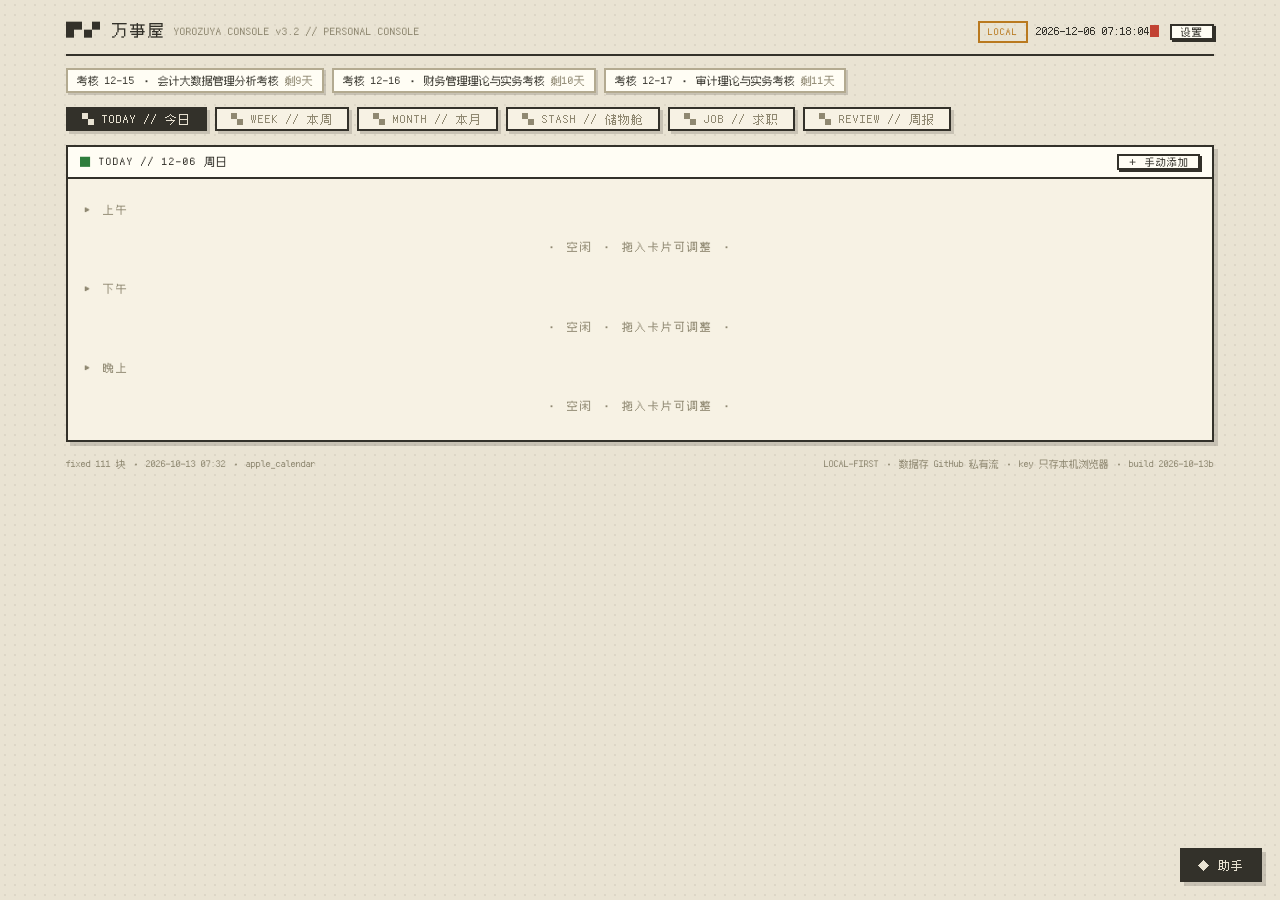
==== index.html @ 0bfce26a "fix: all llm calls stream uniformly (non-stream was being dropped), accumulate without handler" ====
<!DOCTYPE html>
<html lang="zh-CN">
<head>
<meta charset="UTF-8">
<meta name="viewport" content="width=device-width, initial-scale=1.0, viewport-fit=cover">
<title>万事屋 // YOROZUYA CONSOLE</title>
<link rel="stylesheet" href="assets/pixel/Fusion-Pixel-12px-Monospaced-Simplified-Chinese.css">
<link rel="stylesheet" href="assets/career.css?v=20261019">
<style>
:root{
  --bg:#e9e3d3;--panel:#f7f2e4;--panel2:#fffdf4;--ink:#33312a;
  --line:#ddd5c0;--line-dash:#b3aa90;
  --green:#2f7d3c;--green-dim:#7d9b80;--amber:#b9791f;--red:#c24334;
  --cyan:#2f7a8f;--text:#3c3a32;--dim:#8f8871;--shadow:rgba(51,49,42,.18);
  --life:#8f8871;
}
*{margin:0;padding:0;box-sizing:border-box}
html,body{overflow-x:clip}
body{
  background:var(--bg);
  background-image:radial-gradient(rgba(51,49,42,.07) 1px,transparent 1.4px);
  background-size:10px 10px;
  color:var(--text);
  font-family:"Fusion Pixel 12px Monospaced Simplified Chinese","SF Mono",Menlo,Consolas,monospace;
  font-size:13px;line-height:1.6;
}
::selection{background:var(--amber);color:#fff}
.wrap{max-width:1180px;margin:0 auto;padding:18px 16px 60px}

.hdr{display:flex;justify-content:space-between;align-items:baseline;border-bottom:2px solid var(--ink);padding-bottom:10px;margin-bottom:12px;flex-wrap:wrap;gap:8px}
.logo{color:var(--ink);font-size:16px;letter-spacing:2px}
.logo .sq{color:var(--red)}
.hdr .sub{color:var(--dim);font-size:11px;margin-left:8px}
.hdr-right{display:flex;gap:8px;align-items:center}
.clock{color:var(--ink);font-size:12px}
.sync-dot{font-size:10px;letter-spacing:1px;padding:1px 8px;border:2px solid var(--line-dash);color:var(--dim);cursor:default}
.sync-dot.dirty{border-color:var(--amber);color:var(--amber)}
.sync-dot.ok{border-color:var(--green);color:var(--green)}
.sync-dot.err{border-color:var(--red);color:var(--red)}
.cursor{display:inline-block;color:var(--red);animation:blink 1.1s steps(1) infinite}
@keyframes blink{50%{opacity:0}}

.tabs{display:flex;gap:8px;margin-bottom:14px;flex-wrap:wrap}
.tab{border:2px solid var(--ink);background:var(--panel);color:var(--dim);font-family:inherit;font-size:12px;letter-spacing:1px;padding:4px 14px;cursor:pointer;box-shadow:3px 3px 0 var(--shadow);transition:transform .05s,box-shadow .05s}
.tab:hover{color:var(--ink);transform:translate(1px,1px);box-shadow:2px 2px 0 var(--shadow)}
.tab.active{background:var(--ink);color:var(--bg)}

.btn{border:2px solid var(--ink);background:var(--panel2);color:var(--ink);font-family:inherit;font-size:10px;padding:1px 9px;cursor:pointer;letter-spacing:1px;box-shadow:2px 2px 0 var(--ink);transition:transform .05s,box-shadow .05s}
.btn:hover{background:#fff;transform:translate(1px,1px);box-shadow:1px 1px 0 var(--ink)}
.btn:active{transform:translate(2px,2px);box-shadow:0 0 0 var(--ink)}
.btn.primary{background:var(--ink);color:var(--bg)}
.btn.warn{color:var(--amber)}
.btn.danger{color:var(--red)}

.panel{border:2px solid var(--ink);background:var(--panel);box-shadow:4px 4px 0 var(--shadow);margin-bottom:14px}
.ph{display:flex;justify-content:space-between;align-items:center;gap:8px;padding:6px 12px;border-bottom:2px solid var(--ink);background:var(--panel2);color:var(--ink);font-size:11px;letter-spacing:1px}
.ph .lead{color:var(--green)}
.ph .r{color:var(--dim)}
.pb{padding:12px}

.ddl-strip{display:flex;gap:8px;flex-wrap:wrap;margin-bottom:14px}
.ddl-chip{border:2px solid var(--line-dash);background:var(--panel2);padding:2px 9px;font-size:11px;box-shadow:2px 2px 0 var(--shadow);color:var(--text)}
.ddl-chip b{color:var(--dim);font-weight:normal}
.ddl-chip.warn{border-color:var(--amber)}
.ddl-chip.warn b{color:var(--amber)}
.ddl-chip.late{border-color:var(--red)}
.ddl-chip.late b{color:var(--red)}
.pri{font-size:9px;padding:0 5px;border:2px solid;white-space:nowrap;flex-shrink:0}
.pri.p-high{color:var(--red);border-color:var(--red)}
.pri.p-normal{color:var(--amber);border-color:var(--amber)}
.pri.p-low{color:var(--dim);border-color:var(--dim)}

.seg-title{color:var(--dim);font-size:11px;letter-spacing:2px;margin:10px 2px 6px}
.ev{display:flex;gap:8px;align-items:flex-start;border:2px solid var(--line-dash);background:var(--panel2);padding:7px 10px;margin-bottom:7px;box-shadow:2px 2px 0 var(--shadow)}
.ev:last-child{margin-bottom:0}
.ev:hover{border-color:var(--ink)}
.ev.done .tt{text-decoration:line-through;color:var(--dim)}
.ev.done{opacity:.55}
.ev .tick{cursor:pointer;user-select:none;font-size:12px;line-height:1.5;width:18px;flex-shrink:0;text-align:center;color:var(--green-dim)}
.t-rail{width:58px;flex-shrink:0;text-align:center;border-right:1px dotted var(--line-dash);margin-right:6px;align-self:stretch;display:flex;flex-direction:column;justify-content:center}
.t-rail b{font-size:14px;color:var(--ink);font-weight:normal;display:block;line-height:1.3}
.t-rail span{font-size:10px;color:var(--dim);display:block;line-height:1.3}
.ev.st-now .t-rail b{color:var(--amber);text-shadow:0 0 8px rgba(255,180,84,.45)}
.ev .tick:hover{color:var(--green)}
.tt{flex:1;min-width:0}
.tt b{color:var(--ink);font-weight:normal}
.tt .meta{font-size:10px;color:var(--dim)}
.cat{font-size:9px;padding:0 6px;border:2px solid;white-space:nowrap;letter-spacing:1px;flex-shrink:0;margin-top:2px}
.cat.skill{color:var(--green);border-color:var(--green)}
.cat.course{color:var(--cyan);border-color:var(--cyan)}
.cat.work{color:var(--amber);border-color:var(--amber)}
.cat.life{color:var(--life);border-color:var(--life)}
.cd-inline{font-size:10px;white-space:nowrap;flex-shrink:0;margin-top:2px}
.cd-inline.warn{color:var(--amber)}
.cd-inline.late{color:var(--red);animation:blink 1.2s steps(1) infinite}
.cd-inline.ok{color:var(--green-dim)}
.empty{color:var(--dim);font-size:11px;text-align:center;padding:14px 0;letter-spacing:2px}

.week-grid{display:grid;grid-template-columns:repeat(7,1fr);gap:8px}
.wk-col{border:2px dashed var(--line-dash);padding:6px;min-height:150px;background:var(--panel)}
.wk-col.today{border:2px solid var(--amber);background:#f8eed8}
.wk-col.past{opacity:.55}
.wk-h{display:flex;justify-content:space-between;font-size:10px;color:var(--dim);margin-bottom:5px;letter-spacing:1px}
.wk-col.today .wk-h{color:var(--amber)}
.ev-row{display:flex;gap:8px;margin-bottom:8px;flex-wrap:wrap}
.ev-row .ev{flex:1 1 240px;min-width:0;margin-bottom:0}
.seg-cols{display:grid;grid-template-columns:1fr 1fr;gap:10px;align-items:start}
.seg-col{min-width:0}
.col-h{font-size:10px;color:var(--dim);letter-spacing:1px;margin-bottom:5px}
.st-now{border-color:var(--amber);box-shadow:0 0 0 2px rgba(255,180,84,.3)}
.nowchip{display:inline-block;color:var(--amber);font-size:9px;border:2px solid var(--amber);padding:0 5px;white-space:nowrap;animation:blink 1.4s steps(1) infinite}
.mo-nav{display:flex;gap:8px;align-items:center;flex-wrap:wrap}
.mo-nav .mo-title{color:var(--ink);letter-spacing:1px}
.mo-grid{display:grid;grid-template-columns:repeat(7,1fr);gap:5px}
.mo-head{font-size:10px;color:var(--dim);text-align:center;letter-spacing:1px;padding-bottom:2px}
.mo-cell{border:2px solid var(--line-dash);background:var(--panel2);min-height:56px;padding:3px 4px;cursor:pointer}
.mo-cell.blank{border-color:transparent;background:transparent;cursor:default}
.mo-cell:hover{border-color:var(--ink)}
.mo-cell.today{border-color:var(--amber)}
.mo-cell.sel{background:#f8eed8;border-color:var(--amber);box-shadow:2px 2px 0 var(--shadow)}
.mo-cell.hasddl{border-color:var(--red)}
.mo-d{font-size:11px;color:var(--ink)}
.mo-cell.today .mo-d{color:var(--amber)}
.mo-marks{display:flex;gap:2px;flex-wrap:wrap;margin-top:2px}
.mk{font-size:8px;border:1px solid;padding:0 3px;line-height:1.4}
.mk-f{color:var(--cyan);border-color:var(--cyan)}
.mk-e{color:var(--ink);border-color:var(--ink)}
.mk-d{color:var(--red);border-color:var(--red)}

.et{cursor:text;border-bottom:1px dashed transparent}
.et:hover{border-bottom-color:var(--line-dash)}

.wk-seg{font-size:9px;color:var(--amber);letter-spacing:1px;margin:4px 0 2px;border-bottom:1px dotted var(--line)}
.wk-ev{border:2px solid var(--ink);background:var(--panel2);padding:2px 5px;font-size:10px;margin-bottom:4px;box-shadow:1px 1px 0 var(--shadow);overflow:hidden}
.wk-ev .t{color:var(--cyan)}
.wk-ev.fixed{border-style:dashed;border-color:var(--line-dash);color:var(--dim);background:transparent;box-shadow:none}
.wk-ev.fixed .t{color:var(--dim)}
.wk-ev.done{opacity:.5}

.rev-card{border:2px solid var(--ink);background:var(--panel2);padding:12px;box-shadow:3px 3px 0 var(--shadow);white-space:pre-wrap;font-size:12px}
.rev-old{border:2px dashed var(--line-dash);padding:9px 10px;margin-top:8px;font-size:11px;color:var(--dim);white-space:pre-wrap}
.rev-week{color:var(--amber);font-size:10px;letter-spacing:1px;margin-top:6px}

.form-row{display:flex;gap:8px;flex-wrap:wrap;align-items:center;margin-bottom:12px;padding:10px;border:2px dashed var(--line-dash);background:var(--panel2)}
.form-row input,.form-row select{background:#fff;border:2px solid var(--ink);color:var(--text);font-family:inherit;font-size:12px;padding:4px 8px;outline:none}
.form-row input:focus,.form-row select:focus{border-color:var(--amber)}
.form-row input[type=text].grow{flex:1;min-width:140px}
.form-row input[type=time],.form-row input[type=date],.form-row input[type=datetime-local]{color-scheme:light}
.idea-row{display:flex;gap:8px;align-items:flex-start;padding:6px 2px;border-bottom:2px dotted var(--line);font-size:12px}
.idea-row:last-child{border-bottom:0}
.idea-row.done-item .tt{text-decoration:line-through;color:var(--dim)}
.idea-row .tt{flex:1;word-break:break-word}
.idea-row .when{font-size:10px;color:var(--dim);white-space:nowrap}
.idea-row .op{cursor:pointer;border:0;background:none;font-family:inherit;font-size:10px;color:var(--dim);padding:0 2px}
.idea-row .op:hover{color:var(--green)}
.idea-row .op.del:hover{color:var(--red)}

.chat-fab{position:fixed;right:18px;bottom:18px;z-index:60;border:2px solid var(--ink);background:var(--ink);color:var(--bg);font-family:inherit;font-size:12px;letter-spacing:1px;padding:9px 16px;cursor:pointer;box-shadow:4px 4px 0 var(--shadow)}
.chat-fab:hover{transform:translate(1px,1px);box-shadow:2px 2px 0 var(--shadow)}
.chat{position:fixed;top:0;right:0;width:380px;max-width:100vw;height:100vh;height:100dvh;background:var(--bg);border-left:2px solid var(--ink);z-index:70;display:flex;flex-direction:column;transform:translateX(110%);visibility:hidden;transition:transform .18s steps(4),visibility .18s;box-shadow:-6px 0 0 rgba(51,49,42,.12)}
.chat.open{transform:translateX(0);visibility:visible}
.chat-h{display:flex;justify-content:space-between;align-items:center;padding:9px 12px;border-bottom:2px solid var(--ink);background:var(--panel2)}
.chat-h b{color:var(--ink);font-weight:normal;letter-spacing:1px;font-size:12px}
.chat-log{flex:1;overflow-y:auto;padding:12px;display:flex;flex-direction:column;gap:9px}
.msg{border:2px solid var(--line-dash);background:var(--panel2);padding:8px 10px;font-size:12px;white-space:pre-wrap;word-break:break-word;max-width:92%}
.msg.user{align-self:flex-end;background:var(--ink);color:var(--bg);border-color:var(--ink)}
.msg.assistant{align-self:flex-start}
.msg.sys{align-self:center;border-style:dashed;color:var(--dim);font-size:10px;background:transparent;box-shadow:none}
.msg .acts{margin-top:6px;display:flex;flex-direction:column;gap:4px}
.act-chip{border:2px solid var(--green);color:var(--green);font-size:10px;padding:2px 6px;background:rgba(47,125,60,.06)}
.act-chip.warn{border-color:var(--amber);color:var(--amber)}
.chat-input{display:flex;flex-direction:column;gap:6px;padding:10px;padding-bottom:calc(10px + env(safe-area-inset-bottom));border-top:2px solid var(--ink);background:var(--panel2)}
.img-preview{display:none}
.img-preview:not(:empty){display:flex;gap:8px;align-items:center}
.img-preview img{max-height:72px;border:2px solid var(--ink);box-shadow:2px 2px 0 var(--shadow)}
.chat-input textarea{flex:1;border:2px solid var(--ink);background:#fff;color:var(--text);font-family:inherit;font-size:12px;padding:6px 8px;outline:none;resize:none;height:52px}
.chat-input textarea:focus{border-color:var(--amber)}
.chat-send{align-self:flex-end;flex-shrink:0;min-width:64px;padding:8px 14px;font-size:12px}
.typing{color:var(--dim);font-size:10px;letter-spacing:2px;padding:2px 4px}

.modal-bg{position:fixed;inset:0;background:rgba(51,49,42,.45);z-index:80;display:none;align-items:center;justify-content:center;padding:16px}
.modal-bg.open{display:flex}
.modal{background:var(--panel);border:2px solid var(--ink);box-shadow:6px 6px 0 var(--shadow);width:420px;max-width:100%;max-height:90vh;overflow-y:auto}
.modal .ph .r{cursor:pointer}
.modal .pb{display:flex;flex-direction:column;gap:10px}
.f-label{font-size:10px;color:var(--dim);letter-spacing:1px;margin-bottom:2px}
.f-label b{color:var(--ink);font-weight:normal}
.modal input[type=text],.modal input[type=password]{
  width:100%;background:#fff;border:2px solid var(--ink);color:var(--text);
  font-family:inherit;font-size:12px;padding:5px 8px;outline:none;
}
.modal input:focus{border-color:var(--amber)}
.check-row{display:flex;gap:8px;align-items:center;font-size:12px}
.check-row input{accent-color:#2f7d3c;width:14px;height:14px}
.hint{font-size:10px;color:var(--dim)}
.hint a{color:var(--cyan)}

.footer{margin-top:8px;color:var(--dim);font-size:10px;display:flex;justify-content:space-between;flex-wrap:wrap;gap:6px}

[data-drag]{cursor:grab}
[data-drop].drag-over{border-color:var(--amber) !important;background:#fdf3e0 !important;box-shadow:0 0 0 2px var(--amber) inset}
.wk-ev.ddl-mark{border-color:var(--red);color:var(--red);background:rgba(194,67,52,.06)}
.wk-ev.ddl-mark .meta{color:var(--red);font-size:9px}

@media (max-width:900px){
  .week-grid{grid-template-columns:1fr}
  .wk-col{min-height:auto}
  .chat{width:100vw;border-left:0}
}
</style>
</head>
<body>
<div class="wrap">

  <div class="hdr">
    <div><span class="logo">▛▞ 万事屋</span><span class="sub">YOROZUYA CONSOLE <span id="appVer">v3.2</span> // PERSONAL CONSOLE</span></div>
    <div class="hdr-right">
      <span class="sync-dot" id="syncDot">LOCAL</span>
      <span class="clock"><span id="clock">--:--:--</span><span class="cursor">▊</span></span>
      <button class="btn" id="btnSettings">设置</button>
    </div>
  </div>

  <div class="ddl-strip" id="ddlStrip"></div>

  <div class="tabs">
    <button class="tab active" data-view="today">▚ TODAY // 今日</button>
    <button class="tab" data-view="week">▚ WEEK // 本周</button>
    <button class="tab" data-view="month">▚ MONTH // 本月</button>
    <button class="tab" data-view="ideas">▚ STASH // 储物舱</button>
    <button class="tab" data-view="career">▚ JOB // 求职</button>
    <button class="tab" data-view="review">▚ REVIEW // 周报</button>
  </div>

  <div id="view-today"></div>
  <div id="view-week" style="display:none"></div>
  <div id="view-month" style="display:none"></div>
  <div id="view-ideas" style="display:none"></div>
  <div id="view-career" style="display:none" aria-label="职业发展与秋招工作台"><div class="panel"><div class="pb">正在载入职业路线…</div></div></div>
  <div id="view-review" style="display:none"></div>

  <div class="footer">
    <span id="dataMeta"></span>
    <span>LOCAL-FIRST · 数据存 GitHub 私有流 · key 只存本机浏览器 · <b id="buildTag" style="font-weight:normal">build 2026-10-13b</b></span>
  </div>

</div>

<button class="chat-fab" id="btnChat">◆ 助手</button>

<div class="chat" id="chatPanel">
  <div class="chat-h">
    <b>◆ AGENT // 排期助手</b>
    <span><button class="btn" id="btnClearChat">清空</button> <button class="btn danger" id="btnCloseChat">✕</button></span>
  </div>
  <div class="chat-log" id="chatLog"></div>
  <div class="typing" id="typing" style="display:none">▓▓▓ 思考中…</div>
  <div class="chat-input">
    <div id="imgPreview" class="img-preview"></div>
    <div style="display:flex;gap:6px;align-items:flex-end;width:100%">
      <button class="btn" id="btnAttach" title="发图片（拍照/截图识别）">📷</button>
      <input type="file" id="imgFile" accept="image/*" style="display:none">
      <textarea id="chatText" placeholder="例如：周四晚上两小时准备小组展示；下周三下午看医生"></textarea>
      <button class="btn primary chat-send" id="btnSend">发送</button>
    </div>
  </div>
</div>

<div class="modal-bg" id="settingsModal">
  <div class="modal">
    <div class="ph"><span><span class="lead">■</span> SETTINGS // 设置</span><span class="r" id="btnCloseSettings">✕ 关闭</span></div>
    <div class="pb">
      <div>
        <div class="f-label"><b>LLM · 智谱 GLM</b>（OpenAI 兼容）</div>
        <input type="text" id="cfgLlmBase" placeholder="https://open.bigmodel.cn/api/paas/v4">
        <div style="height:6px"></div>
        <input type="password" id="cfgLlmKey" placeholder="API Key（只存本机浏览器）">
        <div style="height:6px"></div>
        <input type="text" id="cfgLlmModel" placeholder="glm-5.3-flash（推荐）/ glm-4-flash（免费但较弱）">
        <div style="height:6px"></div>
        <input type="text" id="cfgLlmVision" placeholder="视觉模型（图片OCR用），如 glm-4v-flash">
        <div class="hint" style="margin-top:4px">模型越新越聪明：日期推算、分类准确度差别很大。推荐 glm-5.3-flash 或 glm-4.6 系列；glm-4-flash 是入门免费款，容易排错日期。视觉模型负责看图识文字。</div>
      </div>
      <div>
        <div class="f-label"><b>GitHub 写回</b>（手机/电脑同步）</div>
        <input type="text" id="cfgGhRepo" placeholder="AnniieeMo/master-board">
        <div style="height:6px"></div>
        <input type="password" id="cfgGhPat" placeholder="Fine-grained PAT（仅本仓库 Contents 读写）">
        <div class="hint" style="margin-top:4px">创建：GitHub → Settings → Developer settings → Fine-grained tokens → 勾选 master-board 仓库的 Contents: Read and write</div>
      </div>
      <label class="check-row"><input type="checkbox" id="cfgAuto"> 助手改完自动入库（关闭则仅存本机，需手动同步）</label>
      <div class="hint">不填 key：三视图仍可用（只读模式），助手面板不可用。</div>
      <div style="display:flex;gap:8px">
        <button class="btn primary" id="btnSaveSettings">保存</button>
        <button class="btn danger" id="btnWipe">清除本机全部配置</button>
      </div>
    </div>
  </div>
</div>

<!--SEED:BEGIN-->
<script id="seed-data" type="application/json">
{
  "events": [
    {
      "id": "e-seed-001",
      "title": "会计大数据作业",
      "category": "course",
      "date": "2026-09-16",
      "start": "20:00",
      "end": "21:30",
      "ddl": "2026-09-20T23:59",
      "status": "done",
      "notes": "周日晚24:00前提交",
      "source": "seed"
    },
    {
      "id": "e-seed-002",
      "title": "会计大数据作业",
      "category": "course",
      "date": "2026-09-18",
      "start": "20:00",
      "end": "21:30",
      "ddl": "2026-09-20T23:59",
      "status": "done",
      "notes": "第二次投入，收尾提交",
      "source": "seed"
    },
    {
      "id": "e-seed-003",
      "title": "小组展示推进",
      "category": "course",
      "date": "2026-09-20",
      "start": "09:30",
      "end": "10:30",
      "ddl": "2026-10-19T18:00",
      "status": "done",
      "notes": "管理经济学小组作业，每周日推进",
      "source": "seed"
    },
    {
      "id": "e-seed-004",
      "title": "小组展示推进",
      "category": "course",
      "date": "2026-09-27",
      "start": "09:30",
      "end": "10:30",
      "ddl": "2026-10-19T18:00",
      "status": "done",
      "notes": "每周日推进",
      "source": "seed"
    },
    {
      "id": "e-seed-005",
      "title": "小组展示推进",
      "category": "course",
      "date": "2026-10-04",
      "start": "09:30",
      "end": "10:30",
      "ddl": "2026-10-19T18:00",
      "status": "done",
      "notes": "每周日推进",
      "source": "seed"
    },
    {
      "id": "e-seed-006",
      "title": "小组展示推进",
      "category": "course",
      "date": "2026-10-11",
      "start": "09:30",
      "end": "10:30",
      "ddl": "2026-10-19T18:00",
      "status": "done",
      "notes": "每周日推进",
      "source": "seed"
    },
    {
      "id": "e-seed-007",
      "title": "管理经济学小组展示",
      "category": "course",
      "date": "2026-10-19",
      "start": "18:00",
      "end": "21:00",
      "ddl": "2026-10-19T18:00",
      "status": "done",
      "notes": "第6周课上展示",
      "source": "seed"
    },
    {
      "id": "e-seed-008",
      "title": "管理经济学考核",
      "category": "course",
      "date": "2026-11-16",
      "start": "18:00",
      "end": "21:00",
      "status": "todo",
      "notes": "考试/考核周",
      "source": "seed"
    },
    {
      "id": "e-seed-009",
      "title": "内部控制理论与实务考核",
      "category": "course",
      "date": "2026-11-17",
      "start": "18:00",
      "end": "20:00",
      "status": "todo",
      "notes": "闭卷考试",
      "source": "seed"
    },
    {
      "id": "e-seed-010",
      "title": "经济管理统计分析考核",
      "category": "course",
      "date": "2026-11-18",
      "start": "14:00",
      "end": "17:00",
      "status": "todo",
      "notes": "考试/考核周",
      "source": "seed"
    },
    {
      "id": "e-seed-011",
      "title": "会计大数据管理分析考核",
      "category": "course",
      "date": "2026-12-15",
      "start": "14:00",
      "end": "17:00",
      "status": "todo",
      "notes": "具体时间待定",
      "source": "seed"
    },
    {
      "id": "e-seed-012",
      "title": "财务管理理论与实务考核",
      "category": "course",
      "date": "2026-12-16",
      "start": "14:00",
      "end": "17:00",
      "status": "todo",
      "notes": "具体时间待定",
      "source": "seed"
    },
    {
      "id": "e-seed-013",
      "title": "审计理论与实务考核",
      "category": "course",
      "date": "2026-12-17",
      "start": "09:00",
      "end": "12:00",
      "status": "todo",
      "notes": "考试/考核周",
      "source": "seed"
    },
    {
      "id": "e-seed-014",
      "title": "财务会计理论与实务考核",
      "category": "course",
      "date": "2026-12-22",
      "start": "14:00",
      "end": "17:00",
      "status": "todo",
      "notes": "具体时间待定",
      "source": "seed"
    },
    {
      "id": "e-stat-001",
      "title": "统计作业·案例1 四星健康俱乐部",
      "category": "course",
      "date": "2026-09-19",
      "start": "10:00",
      "end": "11:30",
      "ddl": "2026-09-21T23:59",
      "status": "done",
      "notes": "第5章离散型概率分布，不要用回归方法",
      "source": "user"
    },
    {
      "id": "e-stat-002",
      "title": "统计作业·案例2 Marion Dairies",
      "category": "course",
      "date": "2026-09-19",
      "start": "16:00",
      "end": "17:30",
      "ddl": "2026-09-21T23:59",
      "status": "done",
      "notes": "第7章末案例(183页)，第6章正态分布；stata可用normal(z)",
      "source": "user"
    },
    {
      "id": "e-stat-003",
      "title": "统计作业·收尾核对并提交",
      "category": "course",
      "date": "2026-09-21",
      "start": "09:30",
      "end": "11:00",
      "ddl": "2026-09-21T23:59",
      "status": "done",
      "notes": "赶在下午课前交完",
      "source": "user"
    },
    {
      "id": "e-muam3znx547",
      "title": "管理学院党课",
      "category": "course",
      "date": "2026-09-24",
      "start": "16:00",
      "end": "17:00",
      "ddl": "",
      "status": "done",
      "notes": "管理学院219上党课",
      "source": "chat"
    },
    {
      "id": "e-mub8wdld725",
      "title": "管理学院党课",
      "category": "course",
      "date": "2026-09-23",
      "start": "19:00",
      "end": "20:00",
      "ddl": "",
      "status": "done",
      "notes": "管理学院315教室",
      "source": "chat"
    },
    {
      "id": "e-muc2ozyu970",
      "title": "读on the folly of rewarding A, while hoping for B",
      "category": "skill",
      "date": "2026-09-22",
      "start": "11:00",
      "end": "12:00",
      "ddl": "2026-09-22T10:44",
      "status": "done",
      "notes": "",
      "source": "manual"
    },
    {
      "id": "e-mucvb0td422",
      "title": "管理学院一楼投票",
      "category": "life",
      "date": "2026-09-23",
      "start": "09:30",
      "end": "10:00",
      "ddl": "",
      "status": "done",
      "notes": "管理学院一楼投票",
      "source": "chat",
      "priority": "",
      "undefined": "管理学院一楼投票"
    },
    {
      "id": "e-mucvb0te89",
      "title": "Ema讨论",
      "category": "work",
      "date": "2026-09-23",
      "start": "11:30",
      "end": "12:00",
      "ddl": "",
      "status": "done",
      "notes": "Ema周会后接着讨论",
      "source": "chat",
      "priority": ""
    },
    {
      "id": "e-mucvfthg328",
      "title": "思考Ema",
      "category": "work",
      "date": "2026-09-23",
      "start": "10:00",
      "end": "10:30",
      "ddl": "",
      "status": "done",
      "notes": "思考Ema training 内容",
      "source": "chat",
      "priority": "",
      "undefined": "思考 ema training session"
    },
    {
      "id": "e-mucvjiq770",
      "title": "准备CORE meeting",
      "category": "work",
      "date": "2026-09-23",
      "start": "10:30",
      "end": "11:00",
      "ddl": "",
      "status": "done",
      "notes": "为14:00 CORE meeting做准备",
      "source": "chat",
      "priority": ""
    },
    {
      "id": "e-mucvpkc8862",
      "title": "CORE meeting",
      "category": "work",
      "date": "2026-09-23",
      "start": "14:00",
      "end": "15:00",
      "ddl": "",
      "status": "done",
      "notes": "与统计课时段重叠，注意确认",
      "source": "chat",
      "priority": ""
    },
    {
      "id": "e-mudksu2b228",
      "title": "做ema training 课程大纲准备",
      "category": "work",
      "date": "2026-09-23",
      "start": "15:00",
      "end": "16:00",
      "ddl": "",
      "status": "done",
      "notes": "下午3点后，准备Ema training大纲",
      "source": "chat",
      "priority": ""
    },
    {
      "id": "e-muey4edv291",
      "title": "经济管理统计分析作业",
      "category": "course",
      "date": "2026-09-24",
      "start": "14:00",
      "end": "15:00",
      "ddl": "2026-09-29T23:59",
      "status": "done",
      "notes": "",
      "source": "manual"
    },
    {
      "id": "e-mukqqhe273",
      "title": "html repackage deck",
      "category": "work",
      "date": "2026-09-28",
      "start": "09:00",
      "end": "10:00",
      "ddl": "",
      "status": "done",
      "notes": "从9/24挪来，重打包html deck",
      "source": "chat",
      "priority": ""
    },
    {
      "id": "e-mukqqhe4576",
      "title": "test categorizer workflow",
      "category": "work",
      "date": "2026-09-28",
      "start": "11:00",
      "end": "12:00",
      "ddl": "",
      "status": "done",
      "notes": "从9/24挪来，测categorizer workflow",
      "source": "chat",
      "priority": ""
    },
    {
      "id": "e-mukqqhe4443",
      "title": "Chinese UI review",
      "category": "work",
      "date": "2026-09-28",
      "start": "14:00",
      "end": "15:00",
      "ddl": "",
      "status": "done",
      "notes": "Ema Chinese UI review，与会计课重叠",
      "source": "chat",
      "priority": ""
    },
    {
      "id": "e-mukqqhe4271",
      "title": "协助整理党员档案",
      "category": "life",
      "date": "2026-09-29",
      "start": "09:00",
      "end": "10:00",
      "ddl": "",
      "status": "done",
      "notes": "明早9点协助整理党员档案",
      "source": "chat",
      "priority": ""
    },
    {
      "id": "e-mul4orf7237",
      "title": "Ema Chinese UI review",
      "category": "work",
      "date": "2026-09-28",
      "start": "20:00",
      "end": "21:00",
      "ddl": "",
      "status": "done",
      "notes": "",
      "source": "manual"
    },
    {
      "id": "e-muyu8w09427",
      "title": "北极星继续提炼简化",
      "category": "life",
      "date": "",
      "start": "",
      "end": "",
      "ddl": "2026-10-13T18:00",
      "status": "done",
      "notes": "北极星表述精简",
      "source": "chat",
      "priority": ""
    },
    {
      "id": "e-mv0ojxqp9",
      "title": "Epson一页时间表slide设计",
      "category": "work",
      "date": "2026-10-12",
      "start": "10:00",
      "end": "11:00",
      "ddl": "2026-10-12T18:00",
      "status": "done",
      "notes": "DDL周一18:00，一页时间表slide",
      "source": "chat",
      "priority": "",
      "done_at": "2026-10-12T03:07"
    },
    {
      "id": "e-mv0omtis548",
      "title": "ema 提交修改 feedback",
      "category": "work",
      "date": "2026-10-10",
      "start": "12:00",
      "end": "13:00",
      "ddl": "",
      "status": "done",
      "notes": "昨天未完成，挪到今天下午",
      "source": "chat",
      "priority": ""
    },
    {
      "id": "e-mv0omtix886",
      "title": "rerun 已feedback的call",
      "category": "work",
      "date": "2026-10-10",
      "start": "13:00",
      "end": "15:00",
      "ddl": "",
      "status": "done",
      "notes": "昨天未完成，挪到今天下午",
      "source": "chat",
      "priority": ""
    },
    {
      "id": "e-mv14wp6n855",
      "title": "入团申请书",
      "category": "life",
      "date": "2026-10-11",
      "start": "19:00",
      "end": "20:30",
      "ddl": "2026-10-12T09:00",
      "status": "done",
      "notes": "落款写入团时间",
      "source": "chat",
      "priority": ""
    },
    {
      "id": "e-mv14xvgq871",
      "title": "找审计热点案例论文",
      "category": "course",
      "date": "2026-10-10",
      "start": "20:00",
      "end": "21:00",
      "ddl": "2026-10-11T23:59",
      "status": "done",
      "notes": "",
      "source": "manual"
    },
    {
      "id": "e-mv1502ef395",
      "title": "准备财会PPT",
      "category": "course",
      "date": "2026-10-11",
      "start": "10:00",
      "end": "11:00",
      "ddl": "2026-10-14T18:00",
      "status": "done",
      "notes": "改到周六晚做，周二内部控制课前交 （自动顺延自 10-10）",
      "source": "chat",
      "priority": ""
    },
    {
      "id": "e-muyu7sf5432",
      "title": "ema 提交修改 feedback",
      "category": "work",
      "date": "2026-10-10",
      "start": "10:00",
      "end": "11:00",
      "ddl": "",
      "status": "done",
      "notes": "在ema上提交修改后的feedback （自动顺延自 10-09）",
      "source": "chat",
      "priority": ""
    },
    {
      "id": "e-muyu7sf5786",
      "title": "rerun 已feedback的call",
      "category": "work",
      "date": "2026-10-10",
      "start": "11:00",
      "end": "12:00",
      "ddl": "",
      "status": "done",
      "notes": "rerun完所有已feedback的call （自动顺延自 10-09）",
      "source": "chat",
      "priority": ""
    },
    {
      "id": "e-mv2h1thl140",
      "title": "feedback improvement 审核",
      "category": "work",
      "date": "2026-10-08",
      "start": "09:00",
      "end": "12:00",
      "ddl": "",
      "status": "done",
      "notes": "周四上午全程审核，已完成",
      "source": "chat",
      "priority": ""
    },
    {
      "id": "e-mv2h46mg327",
      "title": "XL Smart投标deck",
      "category": "work",
      "date": "2026-10-08",
      "start": "14:00",
      "end": "18:00",
      "ddl": "",
      "status": "done",
      "notes": "周四下午制作投标deck，已完成",
      "source": "chat",
      "priority": ""
    },
    {
      "id": "e-mv2h46mj649",
      "title": "XL Smart投标deck",
      "category": "work",
      "date": "2026-10-09",
      "start": "09:00",
      "end": "12:00",
      "ddl": "",
      "status": "done",
      "notes": "周五上午继续投标deck，已完成",
      "source": "chat",
      "priority": ""
    },
    {
      "id": "e-mv2h46mj953",
      "title": "MRT 修改 feedback",
      "category": "work",
      "date": "2026-10-09",
      "start": "13:00",
      "end": "18:00",
      "ddl": "",
      "status": "done",
      "notes": "分多轮持续修改，整个下午做完",
      "source": "chat",
      "priority": ""
    },
    {
      "id": "e-mv2hbcl4847",
      "title": "咨询团员证转出章事宜",
      "category": "life",
      "date": "2026-10-12",
      "start": "09:00",
      "end": "09:30",
      "ddl": "",
      "status": "done",
      "notes": "问转出章如何寄回、能否代盖章",
      "source": "chat",
      "priority": "",
      "done_at": "2026-10-12T02:30"
    },
    {
      "id": "e-mv2hcf01183",
      "title": "统计学作业",
      "category": "course",
      "date": "2026-10-10",
      "start": "23:00",
      "end": "24:00",
      "ddl": "",
      "status": "done",
      "notes": "今晚11点做统计学作业",
      "source": "chat",
      "priority": ""
    },
    {
      "id": "e-mv2hfgnx22",
      "title": "讨论管理经济学PPT分工与页面设置",
      "category": "course",
      "date": "2026-10-10",
      "start": "21:00",
      "end": "22:00",
      "ddl": "",
      "status": "done",
      "notes": "讨论PPT分工与页面设置，已完成",
      "source": "chat",
      "priority": ""
    },
    {
      "id": "e-mv2hqp6w819",
      "title": "给思思过阿里云demo",
      "category": "work",
      "date": "2026-10-12",
      "start": "11:30",
      "end": "12:00",
      "ddl": "",
      "status": "done",
      "notes": "Alicloud QA demo与下一步讨论",
      "source": "chat",
      "priority": "",
      "done_at": "2026-10-12T04:16"
    },
    {
      "id": "e-mv2hqp6w261",
      "title": "Amazon TP系统观察会",
      "category": "work",
      "date": "2026-10-12",
      "start": "13:30",
      "end": "14:30",
      "ddl": "",
      "status": "done",
      "notes": "TP.ai Operate Insights观察session",
      "source": "chat",
      "priority": "",
      "done_at": "2026-10-12T07:59"
    },
    {
      "id": "e-mv2hrngw24",
      "title": "测试阿里云系统",
      "category": "work",
      "date": "2026-10-12",
      "start": "09:30",
      "end": "10:00",
      "ddl": "",
      "status": "done",
      "notes": "为11:30 demo提前测试阿里云",
      "source": "chat",
      "priority": "",
      "done_at": "2026-10-12T02:40"
    },
    {
      "id": "e-mv41g0c4501",
      "title": "重新评估职业路径，筛选2-3个规划节点",
      "category": "life",
      "date": "2026-10-12",
      "start": "18:30",
      "end": "19:30",
      "ddl": "2026-10-13T18:00",
      "status": "done",
      "notes": "",
      "source": "manual",
      "done_at": "2026-10-12T16:49"
    },
    {
      "id": "e-mv41jj7i692",
      "title": "独立负责项目能力拆解，观察+1做法",
      "category": "skill",
      "date": "2026-10-13",
      "start": "11:00",
      "end": "12:00",
      "ddl": "2026-10-13T21:00",
      "status": "done",
      "notes": "（自动顺延自 10-12）",
      "source": "manual",
      "carries": 1,
      "done_at": "2026-10-12T17:18"
    },
    {
      "id": "e-mv41py1q524",
      "title": "总结可变现能力亮点，过简历",
      "category": "life",
      "date": "2026-10-13",
      "start": "20:00",
      "end": "21:00",
      "ddl": "",
      "status": "done",
      "notes": "结合秋招结果梳理亮点看简历",
      "source": "chat",
      "priority": "",
      "done_at": "2026-10-18T18:29"
    },
    {
      "id": "e-mv41rdfi621",
      "title": "了解两个+1绩效，绑定自己工作",
      "category": "work",
      "date": "2026-10-13",
      "start": "18:30",
      "end": "19:30",
      "ddl": "2026-10-13T18:00",
      "status": "done",
      "notes": "",
      "source": "manual",
      "done_at": "2026-10-12T17:18"
    },
    {
      "id": "e-mv41tn18357",
      "title": "Emma feedback approve 及 rerun calls",
      "category": "work",
      "date": "2026-10-13",
      "start": "14:00",
      "end": "17:00",
      "ddl": "",
      "status": "done",
      "notes": "处理emma feedback审批与rerun，与会计课重叠",
      "source": "chat",
      "priority": "",
      "done_at": "2026-10-13T10:55"
    },
    {
      "id": "p-1791738154",
      "title": "准备 · APAC Analytics team weekly meeting",
      "category": "work",
      "date": "2026-10-12",
      "start": "21:30",
      "end": "22:00",
      "ddl": "",
      "status": "done",
      "notes": "例会前自动预留",
      "source": "prep",
      "done_at": "2026-10-12T16:49"
    },
    {
      "id": "e-mv4qqym3120",
      "title": "QAT report deck定制版slide制作",
      "category": "work",
      "date": "2026-10-13",
      "start": "09:30",
      "end": "11:00",
      "ddl": "2026-10-14T11:00",
      "status": "done",
      "notes": "rolebased页4方块换截图+前页solution卖点，共2页",
      "source": "chat",
      "priority": "normal",
      "project": "",
      "done_at": "2026-10-13T03:50"
    },
    {
      "id": "e-mv4yvzs3867",
      "title": "听散文《好运设计》",
      "category": "life",
      "date": "2026-10-12",
      "start": "12:00",
      "end": "12:30",
      "ddl": "",
      "status": "done",
      "notes": "中午听的史铁生散文《好运设计》",
      "source": "chat",
      "priority": "",
      "project": "",
      "done_at": "2026-10-12T10:13"
    },
    {
      "id": "e-mv4yxzd7431",
      "title": "会议纪要整理",
      "category": "work",
      "date": "2026-10-12",
      "start": "16:10",
      "end": "16:40",
      "ddl": "",
      "status": "done",
      "notes": "Amazon观察会开了2h，整理纪要",
      "source": "chat",
      "priority": "",
      "project": "",
      "done_at": "2026-10-12T10:02"
    },
    {
      "id": "e-mv4yxzd7102",
      "title": "测试Teams共享屏幕",
      "category": "work",
      "date": "2026-10-12",
      "start": "16:40",
      "end": "17:10",
      "ddl": "",
      "status": "done",
      "notes": "测共享屏幕功能，30分钟",
      "source": "chat",
      "priority": "",
      "project": "",
      "done_at": "2026-10-12T10:13"
    },
    {
      "id": "p-1791824340-0",
      "title": "准备 · Weekly | Ema Discovery & Insights",
      "category": "work",
      "date": "2026-10-13",
      "start": "21:00",
      "end": "21:30",
      "ddl": "",
      "status": "done",
      "notes": "例会前自动预留",
      "source": "prep",
      "done_at": "2026-10-12T17:18"
    },
    {
      "id": "e-mv5iq533964",
      "title": "会计大数据作业：AI Agent上市公司财务指标分析",
      "category": "course",
      "date": "2026-10-13",
      "start": "19:00",
      "end": "20:00",
      "ddl": "2026-10-18T23:59",
      "status": "done",
      "notes": "王新路课程作业，截止10-18晚",
      "source": "chat",
      "priority": "",
      "project": "",
      "done_at": "2026-10-18T16:35"
    },
    {
      "id": "e-mv6auwva750",
      "title": "秋招岗位匹配分析：AI agent经验对标+薪资期望",
      "category": "life",
      "date": "2026-10-13",
      "start": "19:00",
      "end": "20:00",
      "ddl": "",
      "status": "done",
      "notes": "看匹配、薪资、校招vs社招；定投递方向（大厂/四大/外企）",
      "source": "chat",
      "priority": "",
      "project": "",
      "done_at": "2026-10-18T18:29"
    },
    {
      "id": "e-mv6b6tbs115",
      "title": "Ema 逆向工程",
      "category": "work",
      "date": "2026-10-20",
      "start": "09:00",
      "end": "10:00",
      "ddl": "",
      "status": "todo",
      "notes": "逆向研究Ema实现，衔接build ema想法 （自动顺延自 10-13）",
      "source": "chat",
      "priority": "",
      "project": "Ema",
      "carries": 1
    },
    {
      "id": "e-mv6knscq291",
      "title": "ema feedback approve 及 rerun call",
      "category": "work",
      "date": "2026-10-14",
      "start": "10:00",
      "end": "11:00",
      "ddl": "",
      "status": "done",
      "notes": "继续approve与rerun，接着10-13那轮",
      "source": "chat",
      "priority": "",
      "project": "Ema",
      "done_at": "2026-10-18T16:35"
    },
    {
      "id": "e-mv6qclm4557",
      "title": "寄学生证",
      "category": "life",
      "date": "2026-10-14",
      "start": "10:00",
      "end": "10:30",
      "ddl": "",
      "status": "done",
      "notes": "明天上午10点寄出学生证",
      "source": "chat",
      "priority": "",
      "project": "",
      "done_at": "2026-10-18T16:35"
    },
    {
      "id": "e-mv8uf8pu371",
      "title": "米其林 workflow 测试",
      "category": "work",
      "date": "2026-10-15",
      "start": "09:00",
      "end": "10:00",
      "ddl": "",
      "status": "done",
      "notes": "自10-14挪来，与审计课重叠",
      "source": "chat",
      "priority": "",
      "project": "",
      "done_at": "2026-10-15T08:45"
    },
    {
      "id": "e-mv8uf8pv976",
      "title": "罗技 feedback instructions 探索",
      "category": "work",
      "date": "2026-10-15",
      "start": "10:00",
      "end": "12:00",
      "ddl": "",
      "status": "done",
      "notes": "探索罗技feedback instructions，与审计课重叠",
      "source": "chat",
      "priority": "",
      "project": "",
      "done_at": "2026-10-15T08:45"
    },
    {
      "id": "e-mv8uf8pv302",
      "title": "Weekly meeting",
      "category": "work",
      "date": "2026-10-15",
      "start": "14:00",
      "end": "15:00",
      "ddl": "",
      "status": "done",
      "notes": "下午例行weekly",
      "source": "chat",
      "priority": "",
      "project": "",
      "done_at": "2026-10-15T08:45"
    },
    {
      "id": "e-mv8uf8pv149",
      "title": "党日活动",
      "category": "life",
      "date": "2026-10-15",
      "start": "15:30",
      "end": "16:00",
      "ddl": "",
      "status": "done",
      "notes": "下午党日活动",
      "source": "chat",
      "priority": "",
      "project": "",
      "done_at": "2026-10-15T08:45"
    },
    {
      "id": "e-mv8uf8pv723",
      "title": "L2 会议",
      "category": "work",
      "date": "2026-10-15",
      "start": "16:00",
      "end": "17:00",
      "ddl": "",
      "status": "done",
      "notes": "与TP.ai Weekly Touchbase重叠",
      "source": "chat",
      "priority": "",
      "project": "",
      "done_at": "2026-10-15T08:45"
    },
    {
      "id": "e-mv8uf8pv53",
      "title": "会议纪要",
      "category": "work",
      "date": "2026-10-15",
      "start": "17:30",
      "end": "18:00",
      "ddl": "",
      "status": "done",
      "notes": "会后整理纪要",
      "source": "chat",
      "priority": "",
      "project": "",
      "done_at": "2026-10-15T08:45"
    },
    {
      "id": "e-mv8uhg2b755",
      "title": "RD",
      "category": "work",
      "date": "2026-10-15",
      "start": "19:00",
      "end": "20:00",
      "ddl": "",
      "status": "done",
      "notes": "晚间 RD 工作时段",
      "source": "chat",
      "priority": "",
      "project": "",
      "done_at": "2026-10-18T16:35"
    },
    {
      "id": "e-mv8w62ne431",
      "title": "会计大数据作业组队",
      "category": "course",
      "date": "2026-10-15",
      "start": "22:00",
      "end": "23:00",
      "ddl": "2026-10-18T23:59",
      "status": "done",
      "notes": "王新路作业组队，DDL 10-18晚",
      "source": "chat",
      "priority": "",
      "project": "",
      "done_at": "2026-10-18T16:35"
    },
    {
      "id": "e-mvaipcq6429",
      "title": "ema feedback rerun",
      "category": "work",
      "date": "2026-10-16",
      "start": "09:00",
      "end": "12:00",
      "ddl": "",
      "status": "done",
      "notes": "上午持续做rerun，已结束",
      "source": "chat",
      "priority": "",
      "project": "Ema",
      "done_at": "2026-10-16T08:04"
    },
    {
      "id": "e-mvaipcq6766",
      "title": "ema feedback rerun",
      "category": "work",
      "date": "2026-10-16",
      "start": "14:00",
      "end": "17:00",
      "ddl": "",
      "status": "done",
      "notes": "下午继续rerun，与财务会计课重叠",
      "source": "chat",
      "priority": "",
      "project": "Ema",
      "done_at": "2026-10-18T16:33"
    },
    {
      "id": "e-mvaipcq6670",
      "title": "职业陪跑教练咨询",
      "category": "life",
      "date": "2026-10-16",
      "start": "18:30",
      "end": "20:00",
      "ddl": "",
      "status": "done",
      "notes": "晚间教练咨询",
      "source": "chat",
      "priority": "",
      "project": "",
      "done_at": "2026-10-18T16:33"
    },
    {
      "id": "e-mvaipcq6957",
      "title": "王新路作业",
      "category": "course",
      "date": "2026-10-16",
      "start": "21:00",
      "end": "22:00",
      "ddl": "2026-10-18T23:59",
      "status": "done",
      "notes": "会计大数据作业，DDL 10-18晚",
      "source": "chat",
      "priority": "",
      "project": "",
      "done_at": "2026-10-18T16:33"
    },
    {
      "id": "e-mv41nxqd327",
      "title": "test Michelin workflow",
      "category": "work",
      "date": "2026-10-18",
      "start": "09:00",
      "end": "10:00",
      "ddl": "2026-10-14T18:00",
      "status": "done",
      "notes": "原10-11时段已过，挪到周三上午，DDL周三18:00 （自动顺延自 10-17）",
      "source": "chat",
      "priority": "",
      "carries": 4,
      "done_at": "2026-10-19T15:43"
    },
    {
      "id": "p-1791934204-0",
      "title": "准备 · TP.ai Operate Insights | APAC | Weekly Touchbase",
      "category": "work",
      "date": "2026-10-20",
      "start": "10:00",
      "end": "10:30",
      "ddl": "",
      "status": "todo",
      "notes": "例会前自动预留 （自动顺延自 10-18）",
      "source": "prep",
      "carries": 5
    },
    {
      "id": "e-iph-001",
      "title": "ema feedback rerun（上午场）",
      "category": "work",
      "date": "2026-10-13",
      "start": "09:00",
      "end": "12:00",
      "ddl": "",
      "status": "done",
      "done_at": "2026-10-13T12:00",
      "notes": "已执行，下午继续",
      "source": "iphone"
    },
    {
      "id": "e-iph-002",
      "title": "ema feedback rerun（下午场）",
      "category": "work",
      "date": "2026-10-13",
      "start": "14:00",
      "end": "17:00",
      "ddl": "",
      "status": "done",
      "notes": "同类工作，继续处理",
      "source": "iphone",
      "done_at": "2026-10-18T18:29"
    },
    {
      "id": "e-iph-003",
      "title": "职业陪跑教练咨询",
      "category": "life",
      "date": "2026-10-13",
      "start": "18:30",
      "end": "20:00",
      "ddl": "",
      "status": "done",
      "notes": "",
      "source": "iphone",
      "done_at": "2026-10-18T18:29"
    },
    {
      "id": "e-iph-004",
      "title": "王新路的作业",
      "category": "course",
      "date": "2026-10-13",
      "start": "21:00",
      "end": "22:00",
      "ddl": "",
      "status": "done",
      "notes": "",
      "source": "iphone",
      "done_at": "2026-10-18T18:29"
    },
    {
      "id": "e-iph-005",
      "title": "发管理经济学的 PPT 到群里",
      "category": "course",
      "date": "2026-10-14",
      "start": "09:00",
      "end": "09:30",
      "ddl": "2026-10-14T09:00",
      "status": "done",
      "notes": "早上提醒事项",
      "source": "iphone",
      "done_at": "2026-10-18T18:29"
    },
    {
      "id": "e-iph-006",
      "title": "整理 channel 的空间",
      "category": "work",
      "date": "2026-10-14",
      "start": "09:30",
      "end": "10:00",
      "ddl": "2026-10-14T09:30",
      "status": "done",
      "notes": "早上提醒事项",
      "source": "iphone",
      "done_at": "2026-10-19T02:45"
    },
    {
      "id": "p-1792453468-0",
      "title": "准备 · Weekly | Ema Discovery & Insights",
      "category": "work",
      "date": "2026-10-20",
      "start": "21:00",
      "end": "21:30",
      "ddl": "",
      "status": "todo",
      "notes": "例会前自动预留",
      "source": "prep"
    }
  ],
  "fixed": [
    {
      "date": "2026-10-20",
      "start": "14:00",
      "end": "17:00",
      "title": "财务管理理论与实务",
      "kind": "class"
    },
    {
      "date": "2026-10-20",
      "start": "15:00",
      "end": "16:00",
      "title": "APAC Analytics team weekly meeting",
      "kind": "meeting"
    },
    {
      "date": "2026-10-20",
      "start": "18:00",
      "end": "21:00",
      "title": "内部控制理论与实务",
      "kind": "class"
    },
    {
      "date": "2026-10-21",
      "start": "11:00",
      "end": "11:30",
      "title": "Weekly | Ema Discovery & Insights",
      "kind": "meeting"
    },
    {
      "date": "2026-10-21",
      "start": "14:00",
      "end": "17:00",
      "title": "经济管理统计分析",
      "kind": "class"
    },
    {
      "date": "2026-10-22",
      "start": "09:00",
      "end": "12:00",
      "title": "审计理论与实务",
      "kind": "class"
    },
    {
      "date": "2026-10-22",
      "start": "16:00",
      "end": "17:00",
      "title": "TP.ai Operate Insights | APAC | Weekly Touchbase",
      "kind": "meeting"
    },
    {
      "date": "2026-10-23",
      "start": "14:00",
      "end": "17:00",
      "title": "财务会计理论与实务",
      "kind": "class"
    },
    {
      "date": "2026-10-25",
      "start": "17:00",
      "end": "18:00",
      "title": "约了 siyu",
      "kind": "meeting"
    },
    {
      "date": "2026-10-26",
      "start": "14:00",
      "end": "17:00",
      "title": "会计大数据管理分析",
      "kind": "class"
    },
    {
      "date": "2026-10-26",
      "start": "18:00",
      "end": "21:00",
      "title": "管理经济学",
      "kind": "class"
    },
    {
      "date": "2026-10-27",
      "start": "14:00",
      "end": "17:00",
      "title": "财务管理理论与实务",
      "kind": "class"
    },
    {
      "date": "2026-10-27",
      "start": "15:00",
      "end": "16:00",
      "title": "APAC Analytics team weekly meeting",
      "kind": "meeting"
    },
    {
      "date": "2026-10-27",
      "start": "18:00",
      "end": "21:00",
      "title": "内部控制理论与实务",
      "kind": "class"
    },
    {
      "date": "2026-10-28",
      "start": "11:00",
      "end": "11:30",
      "title": "Weekly | Ema Discovery & Insights",
      "kind": "meeting"
    },
    {
      "date": "2026-10-28",
      "start": "14:00",
      "end": "17:00",
      "title": "经济管理统计分析",
      "kind": "class"
    },
    {
      "date": "2026-10-28",
      "start": "14:00",
      "end": "15:00",
      "title": "CORE Monthly Transformation Review",
      "kind": "meeting"
    },
    {
      "date": "2026-10-29",
      "start": "09:00",
      "end": "12:00",
      "title": "审计理论与实务",
      "kind": "class"
    },
    {
      "date": "2026-10-29",
      "start": "16:00",
      "end": "17:00",
      "title": "TP.ai Operate Insights | APAC | Weekly Touchbase",
      "kind": "meeting"
    },
    {
      "date": "2026-10-30",
      "start": "14:00",
      "end": "17:00",
      "title": "财务会计理论与实务",
      "kind": "class"
    },
    {
      "date": "2026-11-02",
      "start": "14:00",
      "end": "17:00",
      "title": "会计大数据管理分析",
      "kind": "class"
    },
    {
      "date": "2026-11-02",
      "start": "18:00",
      "end": "21:00",
      "title": "管理经济学",
      "kind": "class"
    },
    {
      "date": "2026-11-03",
      "start": "14:00",
      "end": "17:00",
      "title": "财务管理理论与实务",
      "kind": "class"
    },
    {
      "date": "2026-11-03",
      "start": "15:00",
      "end": "16:00",
      "title": "APAC Analytics team weekly meeting",
      "kind": "meeting"
    },
    {
      "date": "2026-11-03",
      "start": "18:00",
      "end": "21:00",
      "title": "内部控制理论与实务",
      "kind": "class"
    },
    {
      "date": "2026-11-04",
      "start": "11:00",
      "end": "11:30",
      "title": "Weekly | Ema Discovery & Insights",
      "kind": "meeting"
    },
    {
      "date": "2026-11-04",
      "start": "14:00",
      "end": "17:00",
      "title": "经济管理统计分析",
      "kind": "class"
    },
    {
      "date": "2026-11-05",
      "start": "09:00",
      "end": "12:00",
      "title": "审计理论与实务",
      "kind": "class"
    },
    {
      "date": "2026-11-05",
      "start": "16:00",
      "end": "17:00",
      "title": "TP.ai Operate Insights | APAC | Weekly Touchbase",
      "kind": "meeting"
    },
    {
      "date": "2026-11-06",
      "start": "14:00",
      "end": "17:00",
      "title": "财务会计理论与实务",
      "kind": "class"
    },
    {
      "date": "2026-11-09",
      "start": "14:00",
      "end": "17:00",
      "title": "会计大数据管理分析",
      "kind": "class"
    },
    {
      "date": "2026-11-09",
      "start": "18:00",
      "end": "21:00",
      "title": "管理经济学",
      "kind": "class"
    },
    {
      "date": "2026-11-10",
      "start": "14:00",
      "end": "17:00",
      "title": "财务管理理论与实务",
      "kind": "class"
    },
    {
      "date": "2026-11-10",
      "start": "15:00",
      "end": "16:00",
      "title": "APAC Analytics team weekly meeting",
      "kind": "meeting"
    },
    {
      "date": "2026-11-10",
      "start": "18:00",
      "end": "21:00",
      "title": "内部控制理论与实务",
      "kind": "class"
    },
    {
      "date": "2026-11-11",
      "start": "11:00",
      "end": "11:30",
      "title": "Weekly | Ema Discovery & Insights",
      "kind": "meeting"
    },
    {
      "date": "2026-11-11",
      "start": "14:00",
      "end": "17:00",
      "title": "经济管理统计分析",
      "kind": "class"
    },
    {
      "date": "2026-11-12",
      "start": "09:00",
      "end": "12:00",
      "title": "审计理论与实务",
      "kind": "class"
    },
    {
      "date": "2026-11-12",
      "start": "16:00",
      "end": "17:00",
      "title": "TP.ai Operate Insights | APAC | Weekly Touchbase",
      "kind": "meeting"
    },
    {
      "date": "2026-11-13",
      "start": "14:00",
      "end": "17:00",
      "title": "财务会计理论与实务",
      "kind": "class"
    },
    {
      "date": "2026-11-16",
      "start": "14:00",
      "end": "17:00",
      "title": "会计大数据管理分析",
      "kind": "class"
    },
    {
      "date": "2026-11-16",
      "start": "18:00",
      "end": "21:00",
      "title": "管理经济学（考试/考核周）",
      "kind": "class"
    },
    {
      "date": "2026-11-17",
      "start": "14:00",
      "end": "17:00",
      "title": "财务管理理论与实务",
      "kind": "class"
    },
    {
      "date": "2026-11-17",
      "start": "15:00",
      "end": "16:00",
      "title": "APAC Analytics team weekly meeting",
      "kind": "meeting"
    },
    {
      "date": "2026-11-17",
      "start": "18:00",
      "end": "21:00",
      "title": "内部控制理论与实务（考试/考核周）",
      "kind": "class"
    },
    {
      "date": "2026-11-18",
      "start": "11:00",
      "end": "11:30",
      "title": "Weekly | Ema Discovery & Insights",
      "kind": "meeting"
    },
    {
      "date": "2026-11-18",
      "start": "14:00",
      "end": "17:00",
      "title": "经济管理统计分析（考试/考核周）",
      "kind": "class"
    },
    {
      "date": "2026-11-19",
      "start": "09:00",
      "end": "12:00",
      "title": "审计理论与实务",
      "kind": "class"
    },
    {
      "date": "2026-11-19",
      "start": "16:00",
      "end": "17:00",
      "title": "TP.ai Operate Insights | APAC | Weekly Touchbase",
      "kind": "meeting"
    },
    {
      "date": "2026-11-20",
      "start": "14:00",
      "end": "17:00",
      "title": "财务会计理论与实务",
      "kind": "class"
    },
    {
      "date": "2026-11-23",
      "start": "14:00",
      "end": "17:00",
      "title": "会计大数据管理分析",
      "kind": "class"
    },
    {
      "date": "2026-11-24",
      "start": "14:00",
      "end": "17:00",
      "title": "财务管理理论与实务",
      "kind": "class"
    },
    {
      "date": "2026-11-24",
      "start": "15:00",
      "end": "16:00",
      "title": "APAC Analytics team weekly meeting",
      "kind": "meeting"
    },
    {
      "date": "2026-11-25",
      "start": "11:00",
      "end": "11:30",
      "title": "Weekly | Ema Discovery & Insights",
      "kind": "meeting"
    },
    {
      "date": "2026-11-25",
      "start": "14:00",
      "end": "15:00",
      "title": "CORE Monthly Transformation Review",
      "kind": "meeting"
    },
    {
      "date": "2026-11-26",
      "start": "09:00",
      "end": "12:00",
      "title": "审计理论与实务",
      "kind": "class"
    },
    {
      "date": "2026-11-26",
      "start": "16:00",
      "end": "17:00",
      "title": "TP.ai Operate Insights | APAC | Weekly Touchbase",
      "kind": "meeting"
    },
    {
      "date": "2026-11-27",
      "start": "14:00",
      "end": "17:00",
      "title": "财务会计理论与实务",
      "kind": "class"
    },
    {
      "date": "2026-11-30",
      "start": "14:00",
      "end": "17:00",
      "title": "会计大数据管理分析",
      "kind": "class"
    },
    {
      "date": "2026-12-01",
      "start": "14:00",
      "end": "17:00",
      "title": "财务管理理论与实务",
      "kind": "class"
    },
    {
      "date": "2026-12-01",
      "start": "15:00",
      "end": "16:00",
      "title": "APAC Analytics team weekly meeting",
      "kind": "meeting"
    },
    {
      "date": "2026-12-02",
      "start": "11:00",
      "end": "11:30",
      "title": "Weekly | Ema Discovery & Insights",
      "kind": "meeting"
    },
    {
      "date": "2026-12-03",
      "start": "09:00",
      "end": "12:00",
      "title": "审计理论与实务",
      "kind": "class"
    },
    {
      "date": "2026-12-03",
      "start": "16:00",
      "end": "17:00",
      "title": "TP.ai Operate Insights | APAC | Weekly Touchbase",
      "kind": "meeting"
    },
    {
      "date": "2026-12-04",
      "start": "14:00",
      "end": "17:00",
      "title": "财务会计理论与实务",
      "kind": "class"
    },
    {
      "date": "2026-12-07",
      "start": "14:00",
      "end": "17:00",
      "title": "会计大数据管理分析",
      "kind": "class"
    },
    {
      "date": "2026-12-08",
      "start": "14:00",
      "end": "17:00",
      "title": "财务管理理论与实务",
      "kind": "class"
    },
    {
      "date": "2026-12-08",
      "start": "15:00",
      "end": "16:00",
      "title": "APAC Analytics team weekly meeting",
      "kind": "meeting"
    },
    {
      "date": "2026-12-09",
      "start": "11:00",
      "end": "11:30",
      "title": "Weekly | Ema Discovery & Insights",
      "kind": "meeting"
    },
    {
      "date": "2026-12-10",
      "start": "09:00",
      "end": "12:00",
      "title": "审计理论与实务",
      "kind": "class"
    },
    {
      "date": "2026-12-10",
      "start": "16:00",
      "end": "17:00",
      "title": "TP.ai Operate Insights | APAC | Weekly Touchbase",
      "kind": "meeting"
    },
    {
      "date": "2026-12-11",
      "start": "14:00",
      "end": "17:00",
      "title": "财务会计理论与实务",
      "kind": "class"
    },
    {
      "date": "2026-12-14",
      "start": "14:00",
      "end": "17:00",
      "title": "会计大数据管理分析（考试/考核周）",
      "kind": "class"
    },
    {
      "date": "2026-12-15",
      "start": "14:00",
      "end": "17:00",
      "title": "财务管理理论与实务（考试/考核周）",
      "kind": "class"
    },
    {
      "date": "2026-12-15",
      "start": "15:00",
      "end": "16:00",
      "title": "APAC Analytics team weekly meeting",
      "kind": "meeting"
    },
    {
      "date": "2026-12-16",
      "start": "11:00",
      "end": "11:30",
      "title": "Weekly | Ema Discovery & Insights",
      "kind": "meeting"
    },
    {
      "date": "2026-12-17",
      "start": "09:00",
      "end": "12:00",
      "title": "审计理论与实务（考试/考核周）",
      "kind": "class"
    },
    {
      "date": "2026-12-17",
      "start": "16:00",
      "end": "17:00",
      "title": "TP.ai Operate Insights | APAC | Weekly Touchbase",
      "kind": "meeting"
    },
    {
      "date": "2026-12-18",
      "start": "14:00",
      "end": "17:00",
      "title": "财务会计理论与实务",
      "kind": "class"
    },
    {
      "date": "2026-12-22",
      "start": "15:00",
      "end": "16:00",
      "title": "APAC Analytics team weekly meeting",
      "kind": "meeting"
    },
    {
      "date": "2026-12-23",
      "start": "11:00",
      "end": "11:30",
      "title": "Weekly | Ema Discovery & Insights",
      "kind": "meeting"
    },
    {
      "date": "2026-12-23",
      "start": "14:00",
      "end": "15:00",
      "title": "CORE Monthly Transformation Review",
      "kind": "meeting"
    },
    {
      "date": "2026-12-24",
      "start": "16:00",
      "end": "17:00",
      "title": "TP.ai Operate Insights | APAC | Weekly Touchbase",
      "kind": "meeting"
    },
    {
      "date": "2026-12-25",
      "start": "14:00",
      "end": "17:00",
      "title": "财务会计理论与实务（考试/考核周）",
      "kind": "class"
    },
    {
      "date": "2026-12-29",
      "start": "15:00",
      "end": "16:00",
      "title": "APAC Analytics team weekly meeting",
      "kind": "meeting"
    },
    {
      "date": "2026-12-30",
      "start": "11:00",
      "end": "11:30",
      "title": "Weekly | Ema Discovery & Insights",
      "kind": "meeting"
    },
    {
      "date": "2026-12-31",
      "start": "16:00",
      "end": "17:00",
      "title": "TP.ai Operate Insights | APAC | Weekly Touchbase",
      "kind": "meeting"
    },
    {
      "date": "2027-01-05",
      "start": "15:00",
      "end": "16:00",
      "title": "APAC Analytics team weekly meeting",
      "kind": "meeting"
    },
    {
      "date": "2027-01-06",
      "start": "11:00",
      "end": "11:30",
      "title": "Weekly | Ema Discovery & Insights",
      "kind": "meeting"
    },
    {
      "date": "2027-01-07",
      "start": "16:00",
      "end": "17:00",
      "title": "TP.ai Operate Insights | APAC | Weekly Touchbase",
      "kind": "meeting"
    },
    {
      "date": "2027-01-12",
      "start": "15:00",
      "end": "16:00",
      "title": "APAC Analytics team weekly meeting",
      "kind": "meeting"
    },
    {
      "date": "2027-01-13",
      "start": "11:00",
      "end": "11:30",
      "title": "Weekly | Ema Discovery & Insights",
      "kind": "meeting"
    },
    {
      "date": "2027-01-14",
      "start": "16:00",
      "end": "17:00",
      "title": "TP.ai Operate Insights | APAC | Weekly Touchbase",
      "kind": "meeting"
    },
    {
      "date": "2027-01-19",
      "start": "15:00",
      "end": "16:00",
      "title": "APAC Analytics team weekly meeting",
      "kind": "meeting"
    },
    {
      "date": "2027-01-20",
      "start": "11:00",
      "end": "11:30",
      "title": "Weekly | Ema Discovery & Insights",
      "kind": "meeting"
    },
    {
      "date": "2027-01-21",
      "start": "16:00",
      "end": "17:00",
      "title": "TP.ai Operate Insights | APAC | Weekly Touchbase",
      "kind": "meeting"
    },
    {
      "date": "2027-01-26",
      "start": "15:00",
      "end": "16:00",
      "title": "APAC Analytics team weekly meeting",
      "kind": "meeting"
    },
    {
      "date": "2027-01-27",
      "start": "11:00",
      "end": "11:30",
      "title": "Weekly | Ema Discovery & Insights",
      "kind": "meeting"
    },
    {
      "date": "2027-01-27",
      "start": "14:00",
      "end": "15:00",
      "title": "CORE Monthly Transformation Review",
      "kind": "meeting"
    },
    {
      "date": "2027-01-28",
      "start": "16:00",
      "end": "17:00",
      "title": "TP.ai Operate Insights | APAC | Weekly Touchbase",
      "kind": "meeting"
    },
    {
      "date": "2027-02-02",
      "start": "15:00",
      "end": "16:00",
      "title": "APAC Analytics team weekly meeting",
      "kind": "meeting"
    },
    {
      "date": "2027-02-03",
      "start": "11:00",
      "end": "11:30",
      "title": "Weekly | Ema Discovery & Insights",
      "kind": "meeting"
    },
    {
      "date": "2027-02-04",
      "start": "16:00",
      "end": "17:00",
      "title": "TP.ai Operate Insights | APAC | Weekly Touchbase",
      "kind": "meeting"
    }
  ],
  "summaries": [
    {
      "week": "2026-W0914",
      "generated_at": "2026-09-28T19:40",
      "source": "backfill",
      "text": "【本周完成】开荒首周全部清账：会计大数据作业两轮（周三/周五晚）、统计作业案例1+2（周六上下午集中攻坚）、小组展示首次推进（周日上午）。【时间占比】学习 100%（共 7 小时，全部为课业任务），工作 0%——TP 事务本周未占用的记录。【未完成顺延】无，所有 DDL 按时清零。【下周建议】储物仓功能下周上线，先把零散想法往里扔；晚间课业时段的模式可保持，周末上午适合整块攻坚。"
    },
    {
      "week": "2026-W0921",
      "text": "本周三打满全场，其余日子都在打辅助。\n\n【本周完成】统计作业压线提交；周三连打Ema讨论、CORE会、training大纲；两场党课全勤；啃完Folly那篇经典；小组展示周日没断更。\n\n【时间占比】工作38%：几乎全堆在周三，一天干完一周的量，爽但别成习惯。学习62%：数字好看，但党课和作业占大头，深读只挤出一小时。\n\n【未完成顺延】无，全部清账。\n\n【下周建议】优先启动“管院卓越杯”，报名组队别拖；周三式连轴转拆开摊平，会前准备挪前一天；排日程先对课表，别再撞统计课。",
      "generated_at": "2026-09-28T08:05",
      "source": "auto"
    },
    {
      "week": "2026-W0928",
      "text": "【本周完成】小组展示推进、html repackage deck、test categorizer workflow、Chinese UI review、协助整理党员档案、Ema Chinese UI review。【时间占比】工作 83% / 学习 17%（按已记录时长）。【未完成顺延】test Michelin workflow。【下周建议】储物仓待消化：管院卓越杯；成长启迪者探索并且填写表格；全链整合者探索并且填写表格；价值促成者探索并且填写表格；Build ema outside of platform；martin 返回的图片质检结果检查。建议先处理有 DDL 的任务，再安排整块学习时间。",
      "generated_at": "2026-10-05T08:05",
      "source": "auto"
    }
  ],
  "fixed_meta": {
    "generated_at": "2026-10-20T08:00:27+08:00",
    "source": "apple_calendar",
    "count": 103,
    "horizon_days": 110
  },
  "ideas": [
    {
      "id": "i-muduhgq6",
      "text": "管院卓越杯",
      "category": "course",
      "created_at": "2026-09-23",
      "status": "done"
    },
    {
      "id": "i-mue92i20",
      "text": "Ema Chinese UI review",
      "category": "work",
      "created_at": "2026-09-23",
      "status": "done"
    },
    {
      "id": "i-mulys9bg111",
      "text": "成长启迪者探索并且填写表格",
      "category": "work",
      "created_at": "2026-09-29",
      "status": "done"
    },
    {
      "id": "i-mulys9bg6",
      "text": "全链整合者探索并且填写表格",
      "category": "work",
      "created_at": "2026-09-29",
      "status": "done"
    },
    {
      "id": "i-mulys9bg157",
      "text": "价值促成者探索并且填写表格",
      "category": "work",
      "created_at": "2026-09-29",
      "status": "done"
    },
    {
      "id": "i-mulys9bg316",
      "text": "Build ema outside of platform",
      "category": "work",
      "created_at": "2026-09-29",
      "status": "open"
    },
    {
      "id": "i-mulys9bg129",
      "text": "martin 返回的图片质检结果检查",
      "category": "work",
      "created_at": "2026-09-29",
      "status": "done"
    }
  ],
  "_pendingTaskId": null,
  "_linkedIdea": null,
  "routines": [],
  "calendar_skip": [
    {
      "title_contains": "TP.ai Operate Insights",
      "weekdays": [
        3,
        5
      ]
    },
    {
      "title_contains": "Fab Operate Insights",
      "weekdays": [
        1,
        2,
        3,
        4,
        5,
        6,
        7
      ]
    }
  ]
}
</script>
<!--SEED:END-->

<script>
const WD = ["日","一","二","三","四","五","六"];
const CATN = {skill:"技能",course:"课程",work:"工作",life:"日常"};
const pad = n => n < 10 ? "0" + n : "" + n;
const $ = id => document.getElementById(id);
const todayIso = () => { const d = new Date(); return d.getFullYear() + "-" + pad(d.getMonth()+1) + "-" + pad(d.getDate()); };

let state = { events: [], fixed: [], summaries: [], ideas: [] };
let config = {};
let dirty = false;
let syncing = false;
let pendingImage = null;
let streamAbort = null;
let streamCancelled = false;

function loadConfig(){
  try { config = JSON.parse(localStorage.getItem("mb.config") || "{}"); } catch(e){ config = {}; }
  config.llm = config.llm || { base: "https://open.bigmodel.cn/api/paas/v4", key: "", model: "glm-5.3-flash", vision: "glm-4v-flash" };
  config.gh = config.gh || { repo: "AnniieeMo/master-board", pat: "" };
  config.auto = config.auto !== false;
}
function saveConfig(){ localStorage.setItem("mb.config", JSON.stringify(config)); }

async function init(){
  loadConfig();
  let loaded = false;
  try {
    const res = await fetch("data/schedule.json?v=" + Date.now());
    if(res.ok){ state = await res.json(); loaded = true; }
  } catch(e){}
  if(!loaded){
    try { state = JSON.parse($("seed-data").textContent); } catch(e){}
  }
  state.events = state.events || []; state.fixed = state.fixed || []; state.summaries = state.summaries || [];
  state.ideas = state.ideas || [];
  sanitizeState();
  const queued = localStorage.getItem("mb.pendingSync");
  if(queued){
    try {
      const p = JSON.parse(queued);
      if(p && Array.isArray(p.events)){
        const byId = {};
        (state.events || []).forEach(e => { byId[e.id] = e; });
        (p.events || []).forEach(e => { byId[e.id] = byId[e.id] ? Object.assign(byId[e.id], e) : e; });
        state.events = Object.values(byId);
        if((p.fixed || []).length && (p.fixed_meta || {}).generated_at > ((state.fixed_meta || {}).generated_at || "")) state.fixed = p.fixed;
        state.ideas = state.ideas || [];
        (p.ideas || []).forEach(i => { if(!state.ideas.some(x => x.id === i.id)) state.ideas.push(i); });
        (p.summaries || []).forEach(x => { state.summaries = (state.summaries || []).filter(s => s.week !== x.week); state.summaries.push(x); });
        dirty = true;
      }
    } catch(e){}
    localStorage.removeItem("mb.pendingSync");
  }
  renderChatLog();
  function refreshCds(){
    document.querySelectorAll("[data-ddlref]").forEach(el => {
      const ms = new Date(el.dataset.ddlref) - new Date();
      let txt, cls;
      if(ms <= 0){ txt = "已逾期"; cls = "late"; }
      else {
        const d = Math.floor(ms / 864e5), h = Math.floor(ms % 864e5 / 36e5);
        cls = ms < 864e5 ? "late" : d <= 2 ? "warn" : "ok";
        txt = "DDL " + (d >= 1 ? d + "天" + h + "时" : h + "时");
      }
      el.textContent = txt;
      el.className = "cd-inline " + cls;
    });
  }
  renderAll(); tickClock();
  setInterval(tickClock, 1000);
  setInterval(() => { renderDdl(); refreshCds(); }, 60000);
  if(window.visualViewport){
    window.visualViewport.addEventListener("resize", () => {
      const panel = $("chatPanel");
      if(panel && panel.classList.contains("open")){
        panel.style.height = window.visualViewport.height + "px";
        const t = $("chatText");
        if(document.activeElement === t){
          t.scrollIntoView({ block: "end" });
          const log = $("chatLog");
          log.scrollTop = log.scrollHeight;
        }
      }
    });
  }
  if(dirty) commitToGitHub().then(r => { chatNote("↯ 补推排队改动：" + r.msg); });
}

function skippedFixed(f){
  const wd = new Date(f.date + "T00:00").getDay();
  const wd1 = wd === 0 ? 7 : wd;
  return (state.calendar_skip || []).some(r =>
    (r.title_contains || "") !== "" &&
    (f.title || "").includes(r.title_contains) &&
    (r.weekdays || []).includes(wd1)
  );
}
function sanitizeState(){
  state.fixed = (state.fixed || []).filter(f => f && f.date && !skippedFixed(f));
  const seen = new Set();
  state.events = (state.events || []).filter(e => {
    if(!e || !e.id || seen.has(e.id)) return false;
    seen.add(e.id);
    if(e.source === "prep"){
      const wd = new Date((e.date || "") + "T00:00").getDay();
      const wd1 = wd === 0 ? 7 : wd;
      if((state.calendar_skip || []).some(r => (r.title_contains || "") !== "" && (e.title || "").includes(r.title_contains) && (r.weekdays || []).includes(wd1))) return false;
    }
    return true;
  });
  state.ideas = (state.ideas || []).filter(i => i && i.id);
}
/* ---------- views ---------- */

function carryBadge(e){
  const c = e.carries || 0;
  if(c < 2) return "";
  const cls = c >= 4 ? "late" : "warn";
  return '<span class="cd-inline ' + cls + '" style="font-size:9px">顺延×' + c + '</span>';
}
function priBadge(e){
  const map = { high: "A", normal: "B", low: "C" };
  if(!e.priority || !map[e.priority]) return "";
  return '<span class="pri p-' + e.priority + '">' + map[e.priority] + '</span>';
}

function fixedEv(f, pos){
  const now = isNowRange(f.start, f.end);
  const pastM = mins(f.end || "23:59") <= new Date().getHours() * 60 + new Date().getMinutes();
  const pastCls = (!now && pastM) ? " past" : "";
  const base = 'border-style:dashed' + (pos ? ";" + pos : "");
    return '<div class="ev' + (now ? " st-now" : "") + pastCls + '" style="' + base + '">'
    + '<span class="tick" style="visibility:hidden">○</span>'
    + '<span class="t-rail"><b>' + f.start + '</b><span>- ' + f.end + '</span></span>'
    + '<span class="tt"><b>' + f.title + '</b></span>'
    + (now ? '<span class="nowchip">▶ 进行中</span>' : "")
    + '<span class="cat ' + (f.kind === "class" ? "course" : "work") + '">' + (f.kind === "class" ? "课程" : "会议") + '</span></div>';
}
function evOf(e, pos){
  const done = e.status === "done";
  let cd = null;
  if(e.ddl && !done){
    const ms = new Date(e.ddl) - new Date();
    if(ms <= 0) cd = { cls: "late", t: "已逾期" };
    else {
      const d = Math.floor(ms / 864e5), h = Math.floor(ms % 864e5 / 36e5);
      const cls = ms < 864e5 ? "late" : d <= 2 ? "warn" : "ok";
      cd = { cls, t: "DDL " + (d >= 1 ? d + "天" + h + "时" : h + "时") };
    }
  }
  const isNow = !done && e.start && isNowRange(e.start, e.end || "23:59");
  const posStyle = pos ? "position:absolute;" + pos + ";margin:0;" : "";
  return '<div class="ev' + (done ? " done" : "") + (isNow ? " st-now" : "") + '" style="' + posStyle + '" draggable="true" data-drag="' + e.id + '">'
    + '<span class="tick" data-done="' + e.id + '">' + (done ? "◉" : "○") + '</span>'
    + '<span class="t-rail"><b>' + (e.start || "--:--") + '</b><span>' + (e.end ? "-" + e.end : "") + '</span></span>'
    + '<span class="tt"><b class="et" data-edit="title" data-id="' + e.id + '">' + e.title + '</b>'
    + (e.notes ? '<span class="meta"> · <span class="et" data-edit="notes" data-id="' + e.id + '">' + e.notes + '</span></span>' : "")
    + '</span>'
    + (e.ddl && cd ? '<span class="cd-inline ' + cd.cls + '" data-ddlref="' + e.ddl + '">' + cd.t + '</span>' : "")
    + (isNow ? '<span class="nowchip">▶ 进行中</span>' : "")
    + carryBadge(e)
    + (e.project ? '<span class="tag c-cyan" style="font-size:9px">📌 ' + e.project + '</span>' : "")
    + '<span class="cat ' + (["skill","course","work","life"].includes(e.category) ? e.category : "life") + '">' + (CATN[e.category] || e.category || "任务") + '</span></div>';
}

function segOf(start){
  if(!start) return "晚上";
  const h = +String(start).slice(0,2);
  return h < 12 ? "上午" : h < 18 ? "下午" : "晚上";
}

function preserveForm(prefix){
  const f = $("qform_" + prefix);
  if(!f || f.style.display === "none") return null;
  const vals = {};
  ["title","cat","date","start","dur","ddl","note"].forEach(k => {
    const el = $("q_" + prefix + "_" + k);
    if(el) vals[k] = el.value;
  });
  return vals;
}
function restoreForm(prefix, vals){
  if(!vals) return;
  const f = $("qform_" + prefix);
  if(!f) return;
  f.style.display = "flex";
  Object.entries(vals).forEach(([k,v]) => { const el = $("q_" + prefix + "_" + k); if(el) el.value = v; });
}

function renderToday(){
  const t = todayIso();
  const box = $("view-today");
  const keepT = preserveForm("t");
  const fixedToday = state.fixed.filter(f => f.date === t);
  const evs = state.events.filter(e => e.date === t);
  let h = "";
  h += '<div class="panel"><div class="ph"><span><span class="lead">■</span> TODAY // ' + t.slice(5) + " 周" + WD[new Date().getDay()] + '</span><span class="r"><button class="btn" data-qtoggle="t">＋ 手动添加</button></span></div><div class="pb">'
    + quickFormHtml("t", t);
  for(const seg of ["上午","下午","晚上"]){
    const fixes = fixedToday.filter(f => segOf(f.start) === seg).sort((a,b) => mins(a.start) - mins(b.start));
    const tasks = evs.filter(e => segOf(e.start) === seg).sort((a,b) => mins(a.start || "23:59") - mins(b.start || "23:59"));
    h += '<div data-drop data-seg="' + seg + '"><div class="seg-title">▸ ' + seg + '</div>';
    const merged = [...fixes.map(f => ({ f })), ...tasks.map(e => ({ ev: e }))]
      .sort((a,b) => mins(a.f ? a.f.start : (a.ev.start || "23:59")) - mins(b.f ? b.f.start : (b.ev.start || "23:59")));
    h += merged.length ? merged.map(it => {
      if(it.f) return fixedEv(it.f);
      const clash = fixes.find(f => mins(it.ev.start || "23:59") < mins(f.end) && mins(it.ev.end || it.ev.start || "23:59") > mins(f.start));
      return evOf(it.ev, "", clash ? clash.title : "");
    }).join("") : '<div class="empty">· 空闲 · 拖入卡片可调整 ·</div>';
    h += "</div>";

  }
  h += "</div></div>";
  box.innerHTML = h;
  restoreForm("t", keepT);
}

function weekDates(){
  const now = new Date();
  const monday = new Date(now.getFullYear(), now.getMonth(), now.getDate() - ((now.getDay() + 6) % 7));
  return Array.from({length:7}, (_,i) => {
    const d = new Date(monday.getFullYear(), monday.getMonth(), monday.getDate() + i);
    return { iso: d.getFullYear() + "-" + pad(d.getMonth()+1) + "-" + pad(d.getDate()), label: "周" + WD[d.getDay()], dow: d.getDay() };
  });
}

function renderWeek(){
  const t = todayIso();
  const box = $("view-week");
  const monday = weekDates()[0].iso, sunday = weekDates()[6].iso;
  const keepW = preserveForm("w");
  let h = '<div class="panel"><div class="ph"><span><span class="lead">■</span> WEEK // 本周</span><span class="r"><button class="btn" data-qtoggle="w">＋ 手动添加</button> 虚线=固定 · 实线=计划</span></div><div class="pb">' + quickFormHtml("w", t) + '<div class="week-grid">';
  weekDates().forEach(d => {
    const cls = d.iso === t ? " today" : (d.iso < t ? " past" : "");
    h += '<div class="wk-col' + cls + '" data-drop data-day="' + d.iso + '"><div class="wk-h"><span>' + d.label + "</span><span>" + d.iso.slice(5) + "</span></div>";
    const dueHere = state.events.filter(e => e.ddl && e.status !== "done" && e.ddl.slice(0,10) === d.iso && (e.date < monday || e.date > sunday));
    dueHere.forEach(e => {
      h += '<div class="wk-ev ddl-mark">⏳ DDL ' + e.title + '<span class="meta">（' + e.date.slice(5) + ' 排）</span></div>';
    });
    const items = [
      ...state.fixed.filter(f => f.date === d.iso).map(f => ({ fixed: true, start: f.start, end: f.end, title: f.title, done: false })),
      ...state.events.filter(e => e.date === d.iso).map(e => ({ fixed: false, start: e.start || "23:59", rawStart: e.start || "", end: e.end || "", title: e.title, done: e.status === "done", id: e.id }))
    ].sort((a,b) => mins(a.start || "23:59") - mins(b.start || "23:59"));
    let lastSeg = "";
    items.forEach(it => {
      const seg = segOf(it.start);
      if(seg !== lastSeg){
        h += '<div class="wk-seg">' + seg + '</div>';
        lastSeg = seg;
      }
      if(it.fixed){
        h += '<div class="wk-ev fixed"><span class="t">' + it.start + "</span> " + it.title + "</div>";
      } else {
        h += '<div class="wk-ev' + (it.done ? " done" : "") + '" draggable="true" data-drag="' + it.id + '"><span class="t">' + (it.rawStart || "--:--") + '</span> ' + it.title + "</div>";
      }
    });
    h += "</div>";
  });
  h += "</div></div></div>";
  box.innerHTML = h;
  restoreForm("w", keepW);
}

function weekKey(d = new Date()){
  const monday = new Date(d.getFullYear(), d.getMonth(), d.getDate() - ((d.getDay() + 6) % 7));
  return monday.getFullYear() + "-W" + pad(monday.getMonth()+1) + pad(monday.getDate());
}

function isoOf(d){ return d.getFullYear() + "-" + pad(d.getMonth()+1) + "-" + pad(d.getDate()); }
function weekKeyOf(d){
  const m = new Date(d.getFullYear(), d.getMonth(), d.getDate() - ((d.getDay() + 6) % 7));
  return m.getFullYear() + "-W" + pad(m.getMonth()+1) + pad(m.getDate());
}
let monthOffset = 0;
let monthSel = "";

function renderMonth(){
  const box = $("view-month");
  box.innerHTML = '<div class="empty">月视图渲染中…</div>';
  try { renderMonthInner(); } catch(err){ box.innerHTML = '<div class="empty" style="color:var(--red)">月视图错误: ' + (err.message || err) + '</div>'; console.error(err); }
}
function renderMonthInner(){
  const box = $("view-month");
  const base = new Date();
  const first = new Date(base.getFullYear(), base.getMonth() + monthOffset, 1);
  const y = first.getFullYear(), m = first.getMonth();
  const monthIso = y + "-" + pad(m + 1);
  const daysInMonth = new Date(y, m + 1, 0).getDate();
  const lead = (new Date(y, m, 1).getDay() + 6) % 7;
  const t = todayIso();

  if(monthSel && !monthSel.startsWith(monthIso)) monthSel = "";
  const sel = monthSel || (monthOffset === 0 ? t : "");

  let h = "";

  const monthEvs = state.events.filter(e => (e.date || "").slice(0,7) === monthIso || (e.ddl || "").slice(0,7) === monthIso);
  const exams = monthEvs.filter(e => e.status !== "done" && /考核|考试/.test(e.title || "")).sort((a,b) => (a.date||a.ddl) < (b.date||b.ddl) ? -1 : 1);
  const ddls = monthEvs.filter(e => e.ddl && e.ddl.slice(0,7) === monthIso && e.status !== "done").sort((a,b) => a.ddl < b.ddl ? -1 : 1);

  h += '<div class="panel"><div class="ph"><span><span class="lead">■</span> KEY // 本月重点</span></div><div class="pb">';
  let any = false;
  if(exams.length){
    any = true;
    exams.forEach(e => {
      const ref = (e.date || e.ddl || "").slice(0,10);
      h += '<div class="exam-row"><span class="exam-d">' + ref.slice(5) + '</span><span class="exam-n">' + e.title + '</span><span class="cd ' + cdInfo(ref).cls + '">' + cdInfo(ref).t + '</span></div>';
    });
  }
  if(ddls.length){
    any = true;
    ddls.forEach(e => {
      h += '<div class="exam-row"><span class="exam-d">' + e.ddl.slice(5,10) + '</span><span class="exam-n">DDL · ' + e.title + '</span><span class="cd ' + cdInfo(e.ddl).cls + '">' + cdInfo(e.ddl).t + '</span></div>';
    });
  }
  if(!any) h += '<div class="empty">· 本月暂无考试和 DDL ·</div>';
  h += '</div></div>';

  h += '<div class="panel"><div class="ph"><span><span class="lead">■</span> MONTH // ' + monthIso + '</span>'
    + '<span class="mo-nav"><button class="btn" data-mo="-1">‹ 上月</button><span class="mo-title">' + y + "年" + (m+1) + '月</span><button class="btn" data-mo="1">下月 ›</button></span></div><div class="pb">';
  h += '<div class="mo-grid"><div class="mo-head">一</div><div class="mo-head">二</div><div class="mo-head">三</div><div class="mo-head">四</div><div class="mo-head">五</div><div class="mo-head">六</div><div class="mo-head">日</div>';
  let cells = "";
  for(let i = 0; i < lead; i++) cells += '<div class="mo-cell blank"></div>';
  for(let dnum = 1; dnum <= daysInMonth; dnum++){
    const d = y + "-" + pad(m + 1) + "-" + pad(dnum);
    const fx = state.fixed.filter(f => f.date === d).length;
    const evn = state.events.filter(e => e.date === d && e.status !== "done").length;
    const ddl = state.events.filter(e => e.ddl && e.ddl.slice(0,10) === d && e.status !== "done").length;
    const cls = (d === t ? " today" : "") + (d === sel ? " sel" : "") + (ddl ? " hasddl" : "");
    cells += '<div class="mo-cell' + cls + '" data-day="' + d + '">'
      + '<div class="mo-d">' + dnum + '</div><div class="mo-marks">'
      + (fx ? '<span class="mk mk-f">' + fx + '</span>' : '')
      + (evn ? '<span class="mk mk-e">' + evn + '</span>' : '')
      + (ddl ? '<span class="mk mk-d">⏳</span>' : '')
      + '</div></div>';
  }
  h += cells + '</div>';
  h += '<div class="hint" style="margin-top:8px">数字 = 固定块数 青 / 任务数 墨；红框 = 当天有 DDL。点某天看详情。</div>';
  h += '</div></div>';

  const selIso = sel || "";
  h += '<div class="panel"><div class="ph"><span><span class="lead">■</span> DAY // ' + (selIso ? selIso.slice(5) + " 周" + WD[new Date(selIso).getDay()] : "选择日期") + '</span></div><div class="pb">';
  const dayFixes = state.fixed.filter(f => f.date === selIso).sort((a,b) => mins(a.start) - mins(b.start));
  const dayEvs = state.events.filter(e => e.date === selIso).sort((a,b) => mins(a.start || "23:59") - mins(b.start || "23:59"));
  if(!selIso){
    h += '<div class="empty">· 点上方日期查看当天安排 ·</div>';
  } else {
    h += dayFixes.length ? dayFixes.map(f => fixedEv(f)).join("") : "";
    h += dayEvs.length ? dayEvs.map(e => evOf(e)).join("") : (dayFixes.length ? "" : '<div class="empty">· 当天没有安排 ·</div>');
  }
  h += '</div></div>';

  box.innerHTML = h;
}

function reviewRange(){
  const now = new Date();
  const isMon = now.getDay() === 1;
  const start = new Date(now.getFullYear(), now.getMonth(), now.getDate() - (isMon ? 7 : (now.getDay() + 6) % 7));
  const end = new Date(start.getFullYear(), start.getMonth(), start.getDate() + 6);
  return { start: isoOf(start), end: isoOf(end), key: weekKeyOf(start), label: isMon ? "上周" : "本周" };
}
function renderReview(){
  const box = $("view-review");
  const range = reviewRange();
  const weekEvs = state.events.filter(e => e.date >= range.start && e.date <= range.end);
  const done = weekEvs.filter(e => e.status === "done").length;
  const current = state.summaries.find(s => s.week === range.key);
  let h = '<div class="panel"><div class="ph"><span><span class="lead">■</span> REVIEW // ' + range.key + (range.label === "上周" ? "（上周）" : "") + '</span>'
    + '<span class="r"><button class="btn primary" id="btnGenSummary">' + (current ? "重新生成" : (range.label === "上周" ? "生成上周汇总" : "生成本周汇总")) + '</button></span></div><div class="pb">';
  h += '<div class="hint" style="margin-bottom:8px">' + range.label + '共 ' + weekEvs.length + ' 项安排，已完成 ' + done + ' 项。' + (new Date().getDay() === 1 ? "周一早上自动生成上周周报。" : "周一早上自动出上周汇总（现在也可以手动生成）。") + '</div>';
  h += '<div style="margin-bottom:8px"><button class="btn warn" id="btnPlanNext">🗓 规划下周（储物舱+顺延+例会 → 草稿）</button></div>';
  if(current){
    h += '<div class="rev-card">' + current.text + '</div>';
  } else {
    h += '<div class="empty">· 汇总尚未生成 ·</div>';
  }
  const olds = state.summaries.filter(s => s.week !== range.key).sort((a,b) => b.week < a.week ? -1 : 1).slice(0,8);
  if(olds.length){
    h += '<div class="seg-title">▸ 往期</div>';
    olds.forEach(s => { h += '<div class="rev-old">' + s.text + '<div class="rev-week">' + s.week + '</div></div>'; });
  }
  h += "</div></div>";
  box.innerHTML = h;
  const btn = $("btnGenSummary");
  if(btn) btn.addEventListener("click", genSummary);
  const pb = $("btnPlanNext");
  if(pb) pb.addEventListener("click", planNextWeek);
}

function renderDdl(){
  const now = new Date();
  const isExam = e => /考核|考试/.test(e.title || "");
  const list = state.events
    .filter(e => e.status !== "done")
    .map(e => ({ e, ref: e.ddl || (e.date ? e.date + "T" + (e.start || "23:59") : ""), exam: isExam(e) }))
    .filter(x => x.ref && x.ref.slice(0,10) >= todayIso())
    .filter(x => (new Date(x.ref) - now) <= (x.exam ? 14 : 1) * 864e5)
    .sort((a,b) => a.ref < b.ref ? -1 : 1).slice(0,4);
  $("ddlStrip").innerHTML = list.map(({e, ref, exam}) => {
    const ms = new Date(ref) - now;
    const d = Math.floor(ms / 864e5), h = Math.floor(ms % 864e5 / 36e5);
    const cls = ms < 864e5 ? "late" : (exam ? (d <= 3 ? "warn" : "") : (d <= 2 ? "warn" : "late"));
    const tag = e.ddl ? "DDL" : (exam ? "考核" : "日程");
    return '<span class="ddl-chip ' + cls + '">' + tag + " " + ref.slice(5,10) + " · " + e.title + ' <b>' + (ms < 864e5 ? "剩" + h + "小时" : "剩" + d + "天") + '</b></span>';
  }).join("");
}

function renderMeta(){
  const fm = state.fixed_meta || {};
  $("dataMeta").textContent = "fixed " + (fm.count || state.fixed.length) + " 块 · " + (fm.generated_at || "").slice(0,16).replace("T"," ") + " · " + (fm.source || "");
}

function renderAll(){
  const jobs = { renderToday, renderWeek, renderMonth, renderStash, renderReview, renderDdl, renderMeta, renderSync };
  for(const [name, fn] of Object.entries(jobs)){
    try { fn(); } catch(err){
      const viewMap = { renderToday: "view-today", renderWeek: "view-week", renderMonth: "view-month", renderStash: "view-ideas", renderReview: "view-review" };
      const target = viewMap[name];
      if(target){ const el = $(target); if(el) el.innerHTML = '<div class="panel"><div class="ph" style="color:var(--red)">RENDER ERROR // ' + name + '</div><div class="pb" style="color:var(--red);white-space:pre-wrap;font-size:11px">' + (err.stack || err) + '</div></div>'; }
      console.error(name + " failed:", err);
    }
  }
  $("weekTag") && ($("weekTag").textContent = "第 " + semesterWeek() + " 周");
}

function semesterWeek(){
  const s = new Date(2026, 8, 14);
  const now = new Date();
  const t0 = new Date(now.getFullYear(), now.getMonth(), now.getDate());
  return Math.floor((t0 - s) / (7 * 864e5)) + 1;
}

function tickClock(){
  const n = new Date();
  $("clock").textContent = n.getFullYear() + "-" + pad(n.getMonth()+1) + "-" + pad(n.getDate()) + " " + pad(n.getHours()) + ":" + pad(n.getMinutes()) + ":" + pad(n.getSeconds());
}

/* ---------- actions & sync ---------- */

function applyActions(actions){
  const out = [];
  for(const a of actions){
    if(a.op === "add" && a.event){
      const ev = {
        id: "e-" + Date.now().toString(36) + Math.floor(Math.random()*999),
        title: a.event.title || "未命名", category: ["skill","course","work","life"].includes(a.event.category) ? a.event.category : "life",
        date: a.event.date, start: a.event.start || "", end: a.event.end || "", ddl: a.event.ddl || "",
        status: "todo", notes: a.event.notes || "", source: "chat",
        priority: ["high","normal","low"].includes(a.event.priority) ? a.event.priority : "",
        project: a.event.project || ""
      };
      if(!/^\d{4}-\d{2}-\d{2}$/.test(ev.date) && ev.date !== "") continue;
      const clash = ev.date ? state.fixed.find(f => f.date === ev.date && ev.start && f.start < (ev.end || "24:00") && ev.start < f.end) : null;
      state.events.push(ev);
      out.push({ ok: true, text: (ev.date ? "＋ " + ev.date.slice(5) + " " + (ev.start || "") : "＋ 未排期任务") + " " + ev.title + (clash ? "（与「" + clash.title + "」时间重叠）" : "") });
    }
    if(a.op === "update" && a.id){
      const ev = state.events.find(e => e.id === a.id);
      if(ev){ Object.assign(ev, a.changes || {}); out.push({ ok: true, text: "↻ " + ev.title + " 已更新" }); }
      else out.push({ ok: false, text: "✕ 未找到 " + a.id });
    }
    if(a.op === "delete" && a.id){
      const ev = state.events.find(e => e.id === a.id);
      if(ev){ state.events = state.events.filter(e => e.id !== a.id); out.push({ ok: true, text: "－ " + ev.title + " 已删除" }); }
    }
    if(a.op === "done" && a.id){
      const ev = state.events.find(e => e.id === a.id);
      if(ev){ ev.status = "done"; ev.done_at = new Date().toISOString().slice(0,16); out.push({ ok: true, text: "✔ " + ev.title + " 已完成" }); }
    }
    if(a.op === "idea" && a.text){
      state.ideas.push({
        id: "i-" + Date.now().toString(36) + Math.floor(Math.random() * 999),
        text: String(a.text).slice(0, 200),
        category: ["skill","course","work","life"].includes(a.category) ? a.category : "life",
        created_at: todayIso(), status: "open"
      });
      out.push({ ok: true, text: "💡 已记入想法池：" + String(a.text).slice(0, 60) });
    }
  }
  return out;
}

function renderSync(){
  const dot = $("syncDot");
  if(syncing){ dot.className = "sync-dot dirty"; dot.textContent = "SYNC…"; return; }
  if(!config.gh.pat){ dot.className = "sync-dot dirty"; dot.textContent = dirty ? "LOCAL*" : "LOCAL"; return; }
  dot.className = "sync-dot " + (dirty ? "dirty" : "ok");
  dot.textContent = dirty ? "未同步*" : "SYNCED";
}

async function commitToGitHub(){
  if(!config.gh.pat || !config.gh.repo){
    try { localStorage.setItem("mb.pendingSync", JSON.stringify(state)); } catch(e){}
    renderAll(); return { ok: false, msg: "未配置 PAT，改动已排队，配置后自动补推" };
  }
  syncing = true; renderSync();
  try {
    const url = "https://api.github.com/repos/" + config.gh.repo + "/contents/data/schedule.json";
    const headers = { "Authorization": "Bearer " + config.gh.pat, "Accept": "application/vnd.github+json" };
    const body = {
      message: "app: schedule update " + new Date().toISOString().slice(0,16),
      content: btoa(unescape(encodeURIComponent(JSON.stringify(state, null, 2) + "\n")))
    };
    let okPush = false, lastErr = "";
    for(let attempt = 0; attempt < 3 && !okPush; attempt++){
      const head = await fetch(url + "?t=" + Date.now() + "-" + attempt, { headers, cache: "no-store" });
      let sha; if(head.ok) sha = (await head.json()).sha;
      try {
        const put = await fetch(url, { method: "PUT", headers, body: JSON.stringify(Object.assign({}, body, { sha })) });
        if(put.ok){ okPush = true; } else { lastErr = "PUT " + put.status; }
      } catch(e){ lastErr = String(e.message || e); }
    }
    if(!okPush) throw new Error(lastErr || "PUT failed");
    dirty = false;
    return { ok: true, msg: "已提交到 GitHub，全端约 1 分钟内同步" };
  } catch(err){
    let m = String(err.message || err);
    if(m.includes("401") || m.includes("403")) m = "认证失败：PAT 无效/过期/权限不足，请到设置里更新 Token";
    else if(m.includes("Failed to fetch") || m.includes("NetworkError") || m.includes("Load failed")) m = "网络连不上 GitHub（检查代理/网络）";
    alert("⚠ 同步失败：" + m + "\n（改动已保存在本机，修好后点击顶部状态点即可重试同步）");
    try { localStorage.setItem("mb.pendingSync", JSON.stringify(state)); } catch(e){}
    return { ok: false, msg: m };
  } finally {
    syncing = false; renderSync();
  }
}

async function applyPendingByIdx(idx){
  const h = chatHistory();
  const m = h[idx];
  if(!m || !m.pending) return;
  const results = applyActions(m.pending);
  m.acts = results; m.pending = null;
  localStorage.setItem(LS_CHAT, JSON.stringify(h));
  dirty = results.some(r => r.ok);
  renderChatLog(); renderAll();
  if(dirty && config.gh.pat && config.auto){
    const r = await commitToGitHub();
    chatNote("↯ " + r.msg);
  } else if(dirty){
    chatNote("已更新本机排期" + (config.gh.pat ? "（自动入库未开启，点顶部状态点手动同步）" : "（未配置 PAT，仅本机）") + "。");
  } else {
    chatNote("没有实际改动。");
  }
}

document.addEventListener("click", async e => {
  const mo = e.target.closest ? e.target.closest("[data-mo]") : null;
  if(mo){ monthOffset += parseInt(mo.dataset.mo, 10); try { renderMonth(); } catch(err){ console.error("renderMonth failed: " + (err.stack || err)); } return; }
  const cell = e.target.closest ? e.target.closest(".mo-cell[data-day]") : null;
  if(cell){ monthSel = cell.dataset.day; try { renderMonth(); } catch(err){ console.error("renderMonth failed: " + (err.stack || err)); } return; }
  const et = e.target.closest ? e.target.closest("[data-edit]") : null;
  if(et && et.tagName !== "INPUT"){
    const id = et.dataset.id, field = et.dataset.field;
    const ev = state.events.find(x => x.id === id);
    if(!ev) return;
    const val = prompt(field === "title" ? "修改任务标题：" : "修改备注：", ev[field] || "");
    if(val === null) return;
    const v = val.trim();
    if(field === "title" && !v) return;
    if(v === (ev[field] || "").trim()) return;
    ev[field] = v;
    dirty = true; renderAll();
    commitToGitHub().then(r => { if(!r.ok) chatNote(r.msg); });
    return;
  }
  if(e.target.id === "btnStop"){
    streamCancelled = true;
    if(streamAbort) streamAbort.abort();
    return;
  }
  const qt = e.target.closest("[data-qtoggle]");
  if(qt){
    const f = $("qform_" + qt.dataset.qtoggle);
    f.style.display = f.style.display === "none" ? "flex" : "none";
    return;
  }
  const qs = e.target.closest("[data-qsubmit]");
  if(qs){ submitQuick(qs.dataset.qsubmit); return; }
  const sa = e.target.closest("[data-stash-add]");
  if(sa){
    const text = $("stashText").value.trim();
    if(!text){ alert("内容不能为空"); return; }
    const ddl = $("stashDdl").value;
    if(ddl){
      state.events.push({
        id: "e-" + Date.now().toString(36) + Math.floor(Math.random() * 999),
        title: text, category: $("stashCat").value, date: "", start: "", end: "",
        ddl, status: "todo", notes: "储物舱转入，待排期", source: "stash"
      });
    } else {
      state.ideas.push({ id: "i-" + Date.now().toString(36), text, category: $("stashCat").value, created_at: todayIso(), status: "open" });
    }
    $("stashText").value = "";
    $("stashDdl").value = "";
    dirty = true; renderAll();
    commitToGitHub().then(r => chatNote("↯ " + r.msg));
    return;
  }
  const isc2 = e.target.closest("[data-task-schedule]");
  if(isc2){
    const ev = state.events.find(x => x.id === isc2.dataset.taskSchedule);
    if(ev){
      prefillQuick({ title: ev.title, category: ev.category, ddl: ev.ddl });
      state._pendingTaskId = ev.id;
      chatNote("↻ 已填入「今日」页的表单，选好时间点「入库」，原未排期任务会被替换。");
    }
    return;
  }
  const isd = e.target.closest("[data-idea-done]");
  if(isd){
    const i = findIdea(isd.dataset.ideaDone);
    if(i){ i.status = "done"; dirty = true; renderStash(); commitToGitHub().then(r => { if(!r.ok) chatNote(r.msg); }); }
    return;
  }
  const idl = e.target.closest("[data-idea-del]");
  if(idl){
    if(!confirm("删除这条想法？")) return;
    state.ideas = state.ideas.filter(i => i.id !== idl.dataset.ideaDel);
    dirty = true; renderStash(); commitToGitHub();
    return;
  }
  const isc = e.target.closest("[data-idea-schedule]");
  if(isc){
    const i = findIdea(isc.dataset.ideaSchedule);
    if(i){
      prefillQuick({ title: i.text, category: i.category });
      state._linkedIdea = i.id;
      chatNote("💡 想法已填入「今日」页表单，选好时间点「入库」后自动标记消化。");
    }
    return;
  }
  const cf = e.target.closest("[data-confirm]");
  if(cf){ applyPendingByIdx(+cf.dataset.confirm); return; }
  const cc = e.target.closest("[data-cancel]");
  if(cc){
    const h = chatHistory();
    const m = h[+cc.dataset.cancel];
    if(m && m.pending){
      m.pending = null;
      m.acts = [{ ok: true, text: "已取消，未做任何改动" }];
      localStorage.setItem(LS_CHAT, JSON.stringify(h));
      renderChatLog();
    }
    return;
  }
  const tick = e.target.closest("[data-done]");
  if(tick){
    const ev = state.events.find(x => x.id === tick.dataset.done);
    if(ev){
      const wasDone = ev.status === "done";
      ev.status = wasDone ? "todo" : "done";
      if(!wasDone) ev.done_at = new Date().toISOString().slice(0,16);
      else delete ev.done_at;
      dirty = true; renderAll();
      const r = await commitToGitHub();
      if(!r.ok) chatNote(r.msg);
    }
  }
  const tab = e.target.closest(".tab");
  if(tab){
    document.querySelectorAll(".tab").forEach(x => x.classList.remove("active"));
    tab.classList.add("active");
    for(const v of ["today","week","month","ideas","career","review"]) $("view-" + v).style.display = v === tab.dataset.view ? "" : "none";
  }
});

/* ---------- LLM agent ---------- */

const LS_CHAT = "mb.chat";
function chatHistory(){ try { return JSON.parse(localStorage.getItem(LS_CHAT) || "[]"); } catch(e){ return []; } }
function pushMsg(role, text, acts, pending){
  const h = chatHistory(); h.push({ role, text, acts: acts || [], pending: pending || null });
  localStorage.setItem(LS_CHAT, JSON.stringify(h.slice(-60)));
  renderChatLog();
}
function chatNote(text){ pushMsg("sys", text); }
function renderChatLog(){
  const log = $("chatLog");
  const h = chatHistory();
  log.innerHTML = (h.length ? h : [{ role: "sys", text: "把要安排的事直接说给我：作业、DDL、会议、看医生、想学的东西…我会先给建议，你确认后才入库。" }])
    .map((m, idx) => {
      const acts = (m.acts && m.acts.length) ? '<div class="acts">' + m.acts.map(a => '<span class="act-chip' + (a.ok ? "" : " warn") + '">' + a.text + '</span>').join("") + "</div>" : "";
      const pending = (m.pending && m.pending.length)
        ? '<div class="acts">' + m.pending.map(a => pendingChip(a)).join("")
          + '<div style="display:flex;gap:6px;margin-top:6px"><button class="btn primary" data-confirm="' + idx + '">✓ 确认入库</button><button class="btn danger" data-cancel="' + idx + '">✕ 取消</button></div></div>'
        : "";
      return '<div class="msg ' + m.role + '">' + m.text + acts + pending + '</div>';
    }).join("");
  log.scrollTop = log.scrollHeight;
}

function pendingChip(a){
  if(a.op === "add" && a.event) return '<span class="act-chip">＋ ' + (a.event.date ? a.event.date + " " + (a.event.start || "") : "未排期·有DDL") + " " + a.event.title + " [" + (CATN[a.event.category] || a.event.category || "?") + ']</span>';
  if(a.op === "update") return '<span class="act-chip">↻ 修改 ' + a.id + "：" + JSON.stringify(a.changes || {}) + '</span>';
  if(a.op === "delete") return '<span class="act-chip warn">－ 删除 ' + a.id + '</span>';
  if(a.op === "done") return '<span class="act-chip">✔ 完成 ' + a.id + '</span>';
  if(a.op === "idea") return '<span class="act-chip">💡 记入想法池：' + String(a.text || "").slice(0, 60) + '</span>';
  return '<span class="act-chip warn">未知动作</span>';
}

function systemPrompt(){
  const n = new Date();
  const t = todayIso();
  const events = state.events.filter(e => !e.ddl || e.ddl.slice(0,10) >= t || e.status !== "done").slice(-120);
  const horizon = new Date(n.getFullYear(), n.getMonth(), n.getDate() + 7).toISOString().slice(0,10);
  const fixed = state.fixed.filter(f => f.date >= t && f.date <= horizon);
  const dateMap = Array.from({length:14},(_,i) => {
    const d = new Date(n.getFullYear(), n.getMonth(), n.getDate() + i);
    return (d.getFullYear() + "-" + pad(d.getMonth()+1) + "-" + pad(d.getDate())).slice(5) + "=周" + WD[d.getDay()];
  }).join("，");
  return [
    "你是「万事屋」的个人助手。今天是 " + t + " 周" + WD[n.getDay()] + "，当前时间 " + pad(n.getHours()) + ":" + pad(n.getMinutes()) + "。",
    "日期对照表（用户说「这周X/下周X/明天」时严格按此换算，禁止自行推算）：" + dateMap + "。其中今天=" + t + "。",
    "打卡哲学：任务的勾代表该时段达成了预期结果，不代表任务终结——feedback/approve/迭代类工作会延续多周，用户会为同一事项反复安排时间，这是正常的。任务可能带 carries（被自动顺延的次数）和 project（所属项目，如 Ema）字段：carries ≥ 3 的任务要在对话中主动过问一句——是拆小、委托还是放弃；project 相同的任务属于同一项目线，add 时可带 project 字段帮助聚合。",
    "用户在读研究生，同时在 TP（呼叫中心的数据分析部门）工作。活动分类：skill=技能培养/好奇想学的东西，course=硕士课程作业/讲座，work=TP工作任务，life=日常安排（看病/约会等）。",
    "规则：1) 信息够就直接排，缺细节用合理默认（学习60分钟、日常按需），不要反复追问；2) 活动与固定块或其它活动时间重叠是正常的，允许排期；若存在重叠，在回复里顺带提一句即可，没有重叠就不要提；3) 有 DDL 的任务尽量在截止前分散安排；4) 用户已完成的别重排。",
    "储物舱（STASH）：用户的东西分三类存放。1) 已排期且有DDL的 event；2) 有DDL但还没定时间的任务——这类用 {\"op\":\"add\"} 但 date 留空字符串\"\"、只填 ddl；3) 没DDL也没时间的纯想法——用 {\"op\":\"idea\"}。用户说「先记一下/还没定时间/以后想」→ 看有没有DDL：有DDL走第2类，没有走第3类；不要强行编日期。考试/考核类固定日程（标题含考核、考试）已由系统单独管理，不要为它们建 event 或改它们，除非用户明确要求。",
    "优先级梳理：当用户一次抛出多件事、或说「帮我理一下/排优先级/事情太多」时，不要急着生成排期动作。第一轮只输出文字方案：按「紧迫×重要」给出 ABC 分级（A=又急又重要，今天必须动；B=重要但不急，本周内安排；C=可以缓/可拆可委托），每件事一行：等级 + 事项 + 一句理由，结尾问「这样排行不行？要调整直接说」。用户确认后再输出 update 动作把对应任务的 priority 改为 high/normal/low（A=high，B=normal，C=low）；用户有异议就按反馈调整方案，仍然只给文字，直到用户同意。",
    "重要：你输出的改动不会立即生效，会先以卡片形式请用户确认。所以直接给出你建议的完整动作，不要输出「确认添加」之类的空话。每次声称改动时必须同时输出JSON动作块，否则用户的日程不会真的变化。绝对禁止只回复「收到/没有需要改动」而不输出 actions——只要用户提出了排期相关的请求，就必须落实为具体动作。",
    "回复格式：先一句中文说明你的安排和理由；末尾输出 ```json 代码块（动作要精简，notes 不超过30字）：",
    "要修改/改期某条已有任务时：先 delete 那条，再 add 新的一条（没有原地修改这种操作）。",
    '{"actions":[{"op":"add","event":{"title":"...","category":"skill|course|work|life","date":"YYYY-MM-DD或空字符串(有DDL未定时间时)","start":"HH:MM","end":"HH:MM","ddl":"YYYY-MM-DDTHH:MM或空","priority":"high|normal|low或空","notes":"..."}},{"op":"delete","id":"e-xxx"},{"op":"done","id":"e-xxx"},{"op":"idea","text":"...","category":"..."}]}',
    "没有改动就不要输出 json 块。删除/改期前先在文本里说明原因。",
    "",
    "当前活动列表(JSON)：",
    JSON.stringify(events),
    "",
    "想法池-未消化(JSON)：",
    JSON.stringify(state.ideas.filter(i => i.status === "open").slice(-30)),
    "",
    "固定块-未来14天不可占用(JSON)：",
    JSON.stringify(fixed)
  ].join("\n");
}

async function callLlm(messages, handlers){
  handlers = handlers || {};
  const onDelta = handlers.onDelta;
  const onReasoning = handlers.onReasoning;
  const base = config.llm.base.replace(/\/+$/, "");
  const doFetch = () => fetch(base + "/chat/completions", {
    method: "POST",
    headers: { "Content-Type": "application/json", "Authorization": "Bearer " + config.llm.key },
    body: JSON.stringify({ model: config.llm.model, messages, temperature: 0.3, max_tokens: 3000, stream: true }),
    signal: handlers && handlers.signal
  });
  const sleepMs = ms => new Promise(r => setTimeout(r, ms));
  let res = null;
  for(let attempt = 0; attempt < 2; attempt++){
    try {
      res = await doFetch();
    } catch(e){
      if(attempt === 0){ await sleepMs(1800); continue; }
      throw new Error("网络连接失败（已自动重试一次）——请检查网络后重新发送");
    }
    if(!res.ok && res.status >= 500 && attempt === 0){
      await sleepMs(1500);
      res = null;
      continue;
    }
    break;
  }
  if(!res) throw new Error("网络连接失败（已自动重试一次）——请检查网络后重新发送");
  if(!res.ok) throw new Error("LLM " + res.status + " " + (await res.text()).slice(0, 120));
  const reader = res.body.getReader();
  const dec = new TextDecoder();
  let buf = "", full = "";
  for(;;){
    const { done, value } = await reader.read();
    if(done) break;
    buf += dec.decode(value, { stream: true });
    const lines = buf.split("\n");
    buf = lines.pop();
    for(const line of lines){
      const s = line.trim();
      if(!s.startsWith("data:")) continue;
      const payload = s.slice(5).trim();
      if(payload === "[DONE]") continue;
      try {
        const j = JSON.parse(payload);
        const dObj = (j.choices && j.choices[0] && j.choices[0].delta) || {};
        if(dObj.content){ full += dObj.content; if(onDelta) onDelta(dObj.content); }
        if(dObj.reasoning_content && onReasoning) onReasoning(dObj.reasoning_content);
      } catch(e){}
    }
  }
  return full;
}

function setStatus(txt, showStop){
  const t = $("typing");
  t.style.display = "block";
  t.innerHTML = '<span class="cursor">▊</span> ' + txt
    + (showStop ? ' <button class="btn danger" id="btnStop">⏹ 停止</button>' : "");
}

async function ocrImage(dataUrl){
  const base = config.llm.base.replace(/\/+$/, "");
  const res = await fetch(base + "/chat/completions", {
    method: "POST",
    headers: { "Content-Type": "application/json", "Authorization": "Bearer " + config.llm.key },
    body: JSON.stringify({
      model: config.llm.vision || "glm-4v-flash",
      messages: [{ role: "user", content: [
        { type: "text", text: "请把图片中的所有文字完整OCR出来，保持原有结构和层级；如果是作业、通知或课表类内容，逐条列出任务要求和截止时间，不要遗漏。" },
        { type: "image_url", image_url: { url: dataUrl } }
      ]}],
      temperature: 0.1, max_tokens: 2000
    })
  });
  if(!res.ok) throw new Error("视觉模型 " + res.status + "：" + (await res.text()).slice(0, 120));
  return (await res.json()).choices[0].message.content;
}

function shrinkImage(dataUrl, cb){
  const img = new Image();
  img.onload = () => {
    const max = 1280;
    let w = img.width, h = img.height;
    if(Math.max(w, h) > max){
      const k = max / Math.max(w, h);
      w = Math.round(w * k); h = Math.round(h * k);
    }
    const c = document.createElement("canvas");
    c.width = w; c.height = h;
    c.getContext("2d").drawImage(img, 0, 0, w, h);
    cb(c.toDataURL("image/jpeg", 0.85));
  };
  img.src = dataUrl;
}

function handleImageFile(file){
  if(!file || !file.type.startsWith("image/")) return;
  const reader = new FileReader();
  reader.onload = () => shrinkImage(reader.result, url => { pendingImage = url; renderPreview(); });
  reader.readAsDataURL(file);
}
function renderPreview(){
  const box = $("imgPreview");
  if(!box) return;
  box.innerHTML = pendingImage
    ? '<img src="' + pendingImage + '" alt=""><button class="btn danger" id="btnRmImg">✕ 移除图片</button>'
    : "";
  const rm = $("btnRmImg");
  if(rm) rm.addEventListener("click", () => { pendingImage = null; renderPreview(); });
}

function extractActions(text){
  let raw = null;
  const blocks = [...text.matchAll(/```json\s*([\s\S]*?)(?:```|$)/g)];
  if(blocks.length) raw = blocks[blocks.length - 1][1];
  else {
    const i = text.lastIndexOf('{"actions"');
    if(i < 0) return [];
    raw = text.slice(i);
  }
  const start = raw.indexOf('{"actions"');
  if(start < 0) return [];
  return parseActionObjects(raw.slice(start));
}

function parseActionObjects(s){
  const out = [];
  let i = s.indexOf('{"op"');
  while(i !== -1){
    let depth = 0, inStr = false, esc = false, j = i, end = -1;
    for(; j < s.length; j++){
      const c = s[j];
      if(inStr){
        if(esc) esc = false;
        else if(c === "\\") esc = true;
        else if(c === '"') inStr = false;
        continue;
      }
      if(c === '"') inStr = true;
      else if(c === "{") depth++;
      else if(c === "}"){ depth--; if(depth === 0){ end = j; break; } }
    }
    if(end === -1) break;
    try {
      const obj = JSON.parse(s.slice(i, end + 1));
      if(obj && obj.op) out.push(obj);
    } catch(e){}
    i = s.indexOf('{"op"', end + 1);
  }
  return out;
}

async function sendChat(){
  const box = $("chatText");
  const text = box.value.trim();
  if(!text && !pendingImage) return;
  if(!config.llm.key){ chatNote("请先在「设置」里填入智谱 API Key。"); openSettings(); return; }
  if(/^\s*(确认|确定|好的?|ok|okay|嗯+|yes)\s*$/i.test(text)){
    const h = chatHistory();
    let pendingIdx = -1;
    h.forEach((m, i) => { if(m.pending) pendingIdx = i; });
    if(pendingIdx >= 0){
      await applyPendingByIdx(pendingIdx);
    } else {
      chatNote("✔ 目前没有待确认的改动（之前的都已入库）。有新任务直接说～");
    }
    return;
  }
  let live = null;
  const hasImg = !!pendingImage;
  const imgForTurn = pendingImage;
  box.value = "";
  pendingImage = null; renderPreview();
  pushMsg("user", (hasImg ? "📷 [图片] " : "") + text);
  try {
    let userTurn = text;
    if(hasImg){
      setStatus("📷 视觉模型识别图片中…");
      const ocr = await ocrImage(imgForTurn);
      userTurn = "（用户发来一张图片，视觉模型识别结果如下）\n" + ocr + (text ? "\n用户补充说明：" + text : "\n请根据图片内容处理。");
    }
    const hist = chatHistory().slice(-20).filter(m => m.role !== "sys").map(m => ({ role: m.role === "assistant" ? "assistant" : "user", content: m.text }));
    hist[hist.length - 1] = { role: "user", content: userTurn };
    const base = [{ role: "system", content: systemPrompt() }, ...hist];
    setStatus("模型思考中…", true);
    live = document.createElement("div");
    live.className = "msg assistant";
    const reasonSpan = document.createElement("span");
    reasonSpan.style.cssText = "display:block;color:var(--dim);font-size:10px;border-left:2px solid var(--line-dash);padding-left:6px;margin-bottom:4px;white-space:pre-wrap;max-height:120px;overflow:hidden";
    const liveText = document.createElement("span");
    const liveCur = document.createElement("span");
    liveCur.className = "cursor";
    liveCur.textContent = "▊";
    live.appendChild(reasonSpan); live.appendChild(liveText); live.appendChild(liveCur);
    $("chatLog").appendChild(live);
    $("chatLog").scrollTop = $("chatLog").scrollHeight;
    streamCancelled = false;
    streamAbort = new AbortController();
    let reasoning = "";
    let reply = await callLlm(base, {
      signal: streamAbort.signal,
      onReasoning: d => {
        reasonSpan.textContent = ("💭 " + reasoning + d).slice(-300);
        reasoning += d;
        $("chatLog").scrollTop = $("chatLog").scrollHeight;
      },
      onDelta: d => {
        liveText.textContent += d;
        $("chatLog").scrollTop = $("chatLog").scrollHeight;
      }
    });
    live.remove();
    streamAbort = null;
    let actions = extractActions(reply);
    const userWantsChange = /(帮我|调整|放到|排到|加入|删掉|改到|挪|排期|安排一下|理一下|预约)/.test(text);
    const claimsChange = /(已添加|已排|已安排|已更新|已修改|已删除|已记入|已帮你|帮你加|帮你排|帮你改|帮你记|没有需要改动|没有改动|无需改动)/.test(reply);
    if(actions.length === 0 && (claimsChange || userWantsChange)){
      setStatus("发现它没交动作，追问中…");
      reply = await callLlm([...base,
        { role: "assistant", content: reply },
        { role: "user", content: "用户刚刚明确提出了排期请求，而你只回复了文字、没有输出任何 JSON 动作块，这导致用户的日程什么都没有变化——这是严重错误。请现在重新处理用户的最后一条请求，严格按系统提示的格式输出 ```json 代码块（包含完整的 actions 数组，改期用 delete+add 组合）。只有当用户的请求确实与日程无关时，才允许回复「无需改动」。" }
      ]);
      actions = extractActions(reply);
    }
    const clean = reply.replace(/```json[\s\S]*?```/g, "").trim() || "✔ 收到。本轮没有需要改动的排期，有新任务直接说。";
    if(actions.length){
      pushMsg("assistant", clean, [], actions);
      chatNote("⇪ 请核对上面的改动，点「确认入库」后才会写入日程。");
    } else {
      pushMsg("assistant", clean);
    }
  } catch(err){
    if(streamCancelled){ if(live) live.remove(); chatNote("⏹ 已取消本轮回复，日程没有任何改动。"); }
    else {
      const m = String(err.message || err);
      chatNote(m.includes("fetch") ? "网络连接失败：稍后自动重试，或检查网络后重新发送（输入框已还原你的话）" : "出错了：" + m);
      $("chatText").value = text;
    }
  } finally {
    streamAbort = null;
    $("typing").style.display = "none";
  }
}

async function genSummary(){
  if(!config.llm.key){ chatNote("生成周报需要先在「设置」填 API Key。"); openSettings(); return; }
  const range = reviewRange();
  setStatus("正在生成" + range.label + "周报…");
  try {
    const evs = state.events.filter(e => e.date >= range.start && e.date <= range.end);
    const done = evs.filter(e => e.status === "done");
    const carried = evs.filter(e => e.status !== "done");
    let studyMin = 0, workMin = 0;
    const durOf = e => {
      if(!e.start || !e.end) return 60;
      const p1 = e.start.split(":"), p2 = e.end.split(":");
      return Math.max(0, (+p2[0]*60 + +p2[1]) - (+p1[0]*60 + +p1[1]));
    };
    done.forEach(e => {
      const d = durOf(e);
      if(e.category === "work" || e.category === "life") workMin += d; else studyMin += d;
    });
    const tot = (studyMin + workMin) || 1;
    const stashOpen = state.ideas.filter(i => i.status === "open").map(i => i.text);
    const unsched = state.events.filter(e => !e.date && e.ddl && e.status !== "done").map(e => e.title);
    const prompt = "以下是 " + range.start + " 到 " + range.end + "（" + range.label + "）的日程数据。请写一份中文周报，250 字以内，用【】小节标题分四段："
      + "【本周完成】列关键事项；"
      + "【时间占比】按已记录时长写：工作 " + Math.round(workMin/tot*100) + "% / 学习 " + Math.round(studyMin/tot*100) + "%（学习含课业与自学），各配一句说明；"
      + "【未完成顺延】" + (carried.length ? "列出这 " + carried.length + " 项：" + JSON.stringify(carried.map(e => ({ title: e.title, carries: e.carries || 0 }))) + "；carries ≥ 3 的进【拖延黑名单】并各配一句追问（拆小/委托/放弃？）" : "无，全部清账") + "；"
      + "【下周建议】储物仓想法 " + JSON.stringify(stashOpen) + " 里挑 1-2 个建议优先的，另给 1-2 条时间规划改进建议。"
      + "语气轻松直接，数据要引用上面的。\n活动数据：" + JSON.stringify(evs) + "\n未排期DDL：" + JSON.stringify(unsched);
    const text = await callLlm([{ role: "user", content: prompt }]);
    state.summaries = state.summaries.filter(s => s.week !== range.key);
    state.summaries.push({ week: range.key, text, generated_at: new Date().toISOString().slice(0,16), source: "manual" });
    dirty = true; renderReview();
    const r = await commitToGitHub();
    chatNote(r.ok ? "↯ 周报已生成并同步" : "↯ 周报已生成（" + r.msg + "）");
  } catch(err){
    chatNote("周报生成失败：" + err.message);
  } finally {
    $("typing").style.display = "none";
  }
}

async function planNextWeek(){
  if(!config.llm.key){ chatNote("规划下周需要先在「设置」填 API Key。"); openSettings(); return; }
  const now = new Date();
  const start = new Date(now.getFullYear(), now.getMonth(), now.getDate() + (8 - now.getDay()) % 7);
  const end = new Date(start.getFullYear(), start.getMonth(), start.getDate() + 6);
  const si = start.getFullYear() + "-" + pad(start.getMonth()+1) + "-" + pad(start.getDate());
  const ei = end.getFullYear() + "-" + pad(end.getMonth()+1) + "-" + pad(end.getDate());
  setStatus("起草下周规划…", true);
  try {
    const carried = state.events.filter(e => e.date && e.date < si && e.status !== "done" && e.start).map(e => ({ title: e.title, category: e.category, date: e.date, carries: e.carries || 0 }));
    const stash = state.ideas.filter(i => i.status === "open").map(i => i.text);
    const unsched = state.events.filter(e => !e.date && e.ddl && e.status !== "done").map(e => ({ title: e.title, ddl: e.ddl }));
    const nextFixed = state.fixed.filter(f => f.date >= si && f.date <= ei).map(f => ({ date: f.date, start: f.start, end: f.end, title: f.title }));
    const prompt = "用户想做下周（" + si + " 到 " + ei + "）的规划。请起草一版下周安排："
      + "1) 把顺延任务安排进下周的具体时间块（用户习惯晚上学习 19:00-24:00，工作类任务优先白天）；"
      + "2) 从储物仓想法里挑适合下周推进的，安排时间块或说明为什么先不排；"
      + "3) 未排期但有 DDL 的任务必须安排在 DDL 前；"
      + "4) 避开下周的固定块；"
      + "5) 先用文字简述你的安排逻辑和总体节奏判断，然后输出 actions JSON（全部为 add，date 在下周内）。"
      + "\n顺延任务：" + JSON.stringify(carried)
      + "\n储物仓：" + JSON.stringify(stash)
      + "\n未排期DDL：" + JSON.stringify(unsched)
      + "\n下周固定块：" + JSON.stringify(nextFixed);
    const reply = await callLlm([{ role: "user", content: prompt }]);
    const actions = extractActions(reply);
    const clean = reply.replace(/```json[\s\S]*?```/g, "").trim() || "（无回复）";
    if(actions.length){
      pushMsg("assistant", clean, [], actions);
      chatNote("⇪ 下周规划草稿已出，请核对卡片并确认入库。");
    } else {
      pushMsg("assistant", clean);
    }
  } catch(err){
    chatNote("规划失败：" + err.message);
  } finally {
    $("typing").style.display = "none";
  }
}

/* ---------- chrome ---------- */

const mins = v => { const p = String(v).split(":").map(Number); return (p[0] || 0) * 60 + (p[1] || 0); };
const addMin = (v, d) => { const t = Math.min(23 * 60 + 59, mins(v) + d); return pad(Math.floor(t / 60)) + ":" + pad(t % 60); };
function cdInfo(due){
  const ms = new Date(due) - new Date();
  if(ms <= 0) return { t: "已逾期", cls: "late" };
  const d = Math.floor(ms / 864e5), h = Math.floor(ms % 864e5 / 36e5);
  const cls = ms < 864e5 ? "late" : d <= 2 ? "warn" : "ok";
  return { t: "剩 " + (d >= 1 ? d + " 天" : h + " 小时"), cls };
}
function isNowRange(s, e2){
  const nowM = new Date().getHours() * 60 + new Date().getMinutes();
  const m = mins(s || "23:59");
  return m <= nowM && nowM < mins(e2 || "23:59");
}

function quickFormHtml(p, defDate){
  return '<div class="form-row" id="qform_' + p + '" style="display:none">'
    + '<input type="text" class="grow" id="q_' + p + '_title" placeholder="标题（必填）">'
    + '<select id="q_' + p + '_cat"><option value="life">日常</option><option value="course">课程</option><option value="work">工作</option><option value="skill">技能</option></select>'
    + '<input type="date" id="q_' + p + '_date" value="' + defDate + '">'
    + '<input type="time" id="q_' + p + '_start" value="20:00">'
    + '<select id="q_' + p + '_dur"><option value="60">60分钟</option><option value="30">30分钟</option><option value="45">45分钟</option><option value="90">90分钟</option><option value="120">120分钟</option></select>'
    + '<input type="datetime-local" id="q_' + p + '_ddl" title="DDL（可选）">'
    + '<input type="text" class="grow" id="q_' + p + '_note" placeholder="备注（可选）">'
    + '<button class="btn primary" data-qsubmit="' + p + '">入库</button></div>';
}

function submitQuick(p){
  const title = $("q_" + p + "_title").value.trim();
  if(!title){ alert("标题不能为空"); return; }
  const date = $("q_" + p + "_date").value;
  if(!/^\d{4}-\d{2}-\d{2}$/.test(date)){ alert("请填写日期"); return; }
  const ev = {
    id: "e-" + Date.now().toString(36) + Math.floor(Math.random() * 999),
    title, category: $("q_" + p + "_cat").value, date,
    start: $("q_" + p + "_start").value || "", end: "",
    ddl: $("q_" + p + "_ddl").value || "", status: "todo",
    notes: $("q_" + p + "_note").value.trim(), source: "manual"
  };
  if(ev.start) ev.end = addMin(ev.start, +$("q_" + p + "_dur").value || 60);
  state.events.push(ev);
  if(state._linkedIdea){
    const idea = findIdea(state._linkedIdea);
    if(idea) idea.status = "done";
    state._linkedIdea = null;
  }
  if(state._pendingTaskId){
    state.events = state.events.filter(x => x.id !== state._pendingTaskId);
    state._pendingTaskId = null;
  }
  dirty = true; renderAll();
  $("qform_" + p).style.display = "none";
  commitToGitHub().then(r => chatNote("↯ " + r.msg + "：" + title));
}

function renderStash(){
  const box = $("view-ideas");
  const stashVal = $("stashText") ? $("stashText").value : "";
  const isExam = e => /考核|考试/.test(e.title || "");
  const refOf = e => e.ddl || (e.date ? e.date + "T" + (e.start || "23:59") : "9999-12-31");
  const ddlTasks = state.events.filter(e => !e.date && e.ddl && e.status !== "done");
  const scheduled = state.events.filter(e => e.date && e.status !== "done" && !isExam(e))
    .sort((a,b) => refOf(a) < refOf(b) ? -1 : 1);
  const exams = state.events.filter(e => e.date && e.status !== "done" && isExam(e))
    .sort((a,b) => refOf(a) < refOf(b) ? -1 : 1);
  const openIdeas = state.ideas.filter(i => i.status === "open");
  const doneIdeas = state.ideas.filter(i => i.status === "done").slice(-8).reverse();

  function cdChip(ddl){
    const ms = new Date(ddl) - new Date();
    if(ms <= 0) return '<span class="cd-inline late">已逾期</span>';
    const d = Math.floor(ms / 864e5), h = Math.floor(ms % 864e5 / 36e5);
    const cls = ms < 864e5 ? "late" : d <= 2 ? "warn" : "ok";
    return '<span class="cd-inline ' + cls + '">' + (d >= 1 ? "剩 " + d + " 天" : "剩 " + h + " 小时") + '</span>';
  }

  let h = '<div class="panel"><div class="ph"><span><span class="lead">■</span> STASH // 储物舱</span><span class="r">有DDL的任务 + 没定时间的想法，都先放这儿</span></div><div class="pb">';
  h += '<div class="form-row" style="display:flex">'
    + '<input type="text" class="grow" id="stashText" placeholder="扔进来：任务（可带DDL）或想法（没定时间）">'
    + '<select id="stashCat"><option value="skill">技能</option><option value="course">课程</option><option value="work">工作</option><option value="life">日常</option></select>'
    + '<input type="datetime-local" id="stashDdl" title="DDL（可选，填了就算任务）">'
    + '<button class="btn primary" data-stash-add>扔进去</button></div>';

  h += '<div class="seg-title">▸ 已排期 · 未完成（' + scheduled.length + '）</div>';
  h += scheduled.length ? scheduled.map(e =>
      '<div class="idea-row"><span class="cat ' + (["skill","course","work","life"].includes(e.category) ? e.category : "life") + '">' + (CATN[e.category] || "任务") + '</span>'
      + '<span class="tt"><b>' + e.title + '</b><span class="meta"> ' + e.date.slice(5) + " " + (e.start || "") + '</span></span>'
      + cdChip(refOf(e))
      + priBadge(e)
      + '<button class="btn" data-done="' + e.id + '">✔ 完成</button></div>').join("")
    : '<div class="empty">· 没有 ·</div>';

  h += '<div class="seg-title">▸ 有DDL · 未排期（' + ddlTasks.length + '）</div>';
  h += ddlTasks.length ? ddlTasks.map(e =>
      '<div class="idea-row"><span class="cat ' + (["skill","course","work","life"].includes(e.category) ? e.category : "life") + '">' + (CATN[e.category] || "任务") + '</span>'
      + '<span class="tt"><b>' + e.title + '</b>' + (e.notes ? '<span class="meta"> · ' + e.notes + '</span>' : '') + '</span>'
      + '<span class="when">DDL ' + e.ddl.slice(5,10) + '</span>'
      + cdChip(e.ddl)
      + priBadge(e)
      + '<button class="btn warn" data-task-schedule="' + e.id + '" title="排进日程">→ 排期</button>'
      + '<button class="btn" data-done="' + e.id + '">✔ 完成</button></div>').join("")
    : '<div class="empty">· 没有 ·</div>';

  h += '<div class="seg-title">▸ 纯想法 · 没DDL没排期（' + openIdeas.length + '）</div>';
  h += openIdeas.length ? openIdeas.sort((a,b) => a.created_at < b.created_at ? 1 : -1).map(i =>
      '<div class="idea-row"><span class="cat ' + i.category + '">' + (CATN[i.category] || i.category) + '</span>'
      + '<span class="tt">' + i.text + '</span>'
      + '<span class="when">' + (i.created_at || "").slice(5) + '</span>'
      + '<button class="btn warn" data-idea-schedule="' + i.id + '" title="转为排期">→ 排期</button>'
      + '<button class="btn" data-idea-done="' + i.id + '" title="已消化">✔ 消化</button>'
      + '<button class="btn danger" data-idea-del="' + i.id + '">✕</button></div>').join("")
    : '<div class="empty">· 想到什么扔进来 ·</div>';

  if(doneIdeas.length){
    h += '<div class="seg-title">▸ 已消化</div>';
    doneIdeas.forEach(i => { h += '<div class="idea-row done-item"><span class="tt">' + i.text + '</span><span class="when">' + (i.created_at || "").slice(5) + '</span></div>'; });
  }

  h += '<div class="seg-title">▸ 固定日程 · 考试（只读，' + exams.length + '）</div>';
  h += exams.length ? exams.map(e =>
      '<div class="idea-row" style="opacity:.85"><span class="cat ' + (["skill","course","work","life"].includes(e.category) ? e.category : "life") + '">' + (CATN[e.category] || "任务") + '</span>'
      + '<span class="tt"><b>' + e.title + '</b><span class="meta"> ' + e.date.slice(5) + " " + (e.start || "") + (e.notes ? " · " + e.notes : "") + '</span></span>'
      + cdChip(refOf(e)) + '</div>').join("")
    : '<div class="empty">· 暂无考试 ·</div>';

  h += "</div></div>";
  box.innerHTML = h;
  if($("stashText")) $("stashText").value = stashVal;
}

function findIdea(id){ return state.ideas.find(i => i.id === id); }

function prefillQuick(o){
  const f = $("qform_t");
  f.style.display = "flex";
  $("q_t_title").value = o.title || "";
  $("q_t_cat").value = o.category || "life";
  $("q_t_date").value = o.date || todayIso();
  $("q_t_ddl").value = o.ddl || "";
  document.querySelector("#view-today").style.display = "";
  document.querySelectorAll(".tab").forEach(x => x.classList.toggle("active", x.dataset.view === "today"));
  ["week","month","ideas","career","review"].forEach(v => { const el = $("view-" + v); if(el) el.style.display = "none"; });
  f.scrollIntoView({ block: "center" });
  $("q_t_title").focus();
}

document.addEventListener("dragstart", e => {
  const el = e.target.closest ? e.target.closest("[data-drag]") : null;
  if(el) e.dataTransfer.setData("text/plain", el.dataset.drag);
});
document.addEventListener("dragover", e => {
  const t = e.target.closest ? e.target.closest("[data-drop]") : null;
  if(t){ e.preventDefault(); t.classList.add("drag-over"); }
});
document.addEventListener("dragleave", e => {
  const t = e.target.closest ? e.target.closest("[data-drop]") : null;
  if(t) t.classList.remove("drag-over");
});
document.addEventListener("drop", async e => {
  const t = e.target.closest ? e.target.closest("[data-drop]") : null;
  if(!t) return;
  e.preventDefault();
  t.classList.remove("drag-over");
  const id = e.dataTransfer.getData("text/plain");
  const ev = state.events.find(x => x.id === id);
  if(!ev) return;
  let changed = false, note = "";
  if(t.dataset.seg){
    const def = { "上午": "09:00", "下午": "14:00", "晚上": "20:00" }[t.dataset.seg];
    if(segOf(ev.start) !== t.dataset.seg){
      const dur = (ev.start && ev.end && mins(ev.end) > mins(ev.start)) ? mins(ev.end) - mins(ev.start) : 60;
      ev.start = def; ev.end = addMin(def, dur);
      changed = true; note = ev.title + " → " + ev.date + " " + ev.start + "（" + t.dataset.seg + "）";
    }
  }
  if(t.dataset.day && t.dataset.day !== ev.date){
    ev.date = t.dataset.day;
    changed = true; note = ev.title + " → 挪到 " + ev.date;
  }
  if(changed){
    dirty = true; renderAll();
    const r = await commitToGitHub();
    chatNote((r.ok ? "↯ 已同步：" : "↯ 本机已改：") + note + (r.ok ? "" : "（" + r.msg + "）"));
  }
});

$("btnChat").addEventListener("click", () => { $("chatPanel").classList.add("open"); $("chatText").focus(); });
$("btnCloseChat").addEventListener("click", () => $("chatPanel").classList.remove("open"));
$("btnSend").addEventListener("click", sendChat);
$("btnAttach").addEventListener("click", () => $("imgFile").click());
$("imgFile").addEventListener("change", e => { handleImageFile(e.target.files[0]); e.target.value = ""; });
$("chatText").addEventListener("paste", e => {
  for(const item of (e.clipboardData.items || [])){
    if(item.type.startsWith("image/")){ handleImageFile(item.getAsFile()); break; }
  }
});
$("chatText").addEventListener("keydown", e => {
  if(e.key === "Enter" && !e.shiftKey){ e.preventDefault(); sendChat(); }
});
$("btnClearChat").addEventListener("click", () => { if(confirm("清空聊天记录？排期数据不受影响。")){ localStorage.removeItem(LS_CHAT); renderChatLog(); } });
function openSettings(){
  $("cfgLlmBase").value = config.llm.base; $("cfgLlmKey").value = config.llm.key; $("cfgLlmModel").value = config.llm.model;
  $("cfgLlmVision").value = config.llm.vision || "glm-4v-flash";
  $("cfgGhRepo").value = config.gh.repo; $("cfgGhPat").value = config.gh.pat;
  $("cfgAuto").checked = config.auto;
  $("settingsModal").classList.add("open");
}
$("btnSettings").addEventListener("click", openSettings);
$("btnCloseSettings").addEventListener("click", () => $("settingsModal").classList.remove("open"));
$("settingsModal").addEventListener("click", e => { if(e.target === $("settingsModal")) $("settingsModal").classList.remove("open"); });
$("btnSaveSettings").addEventListener("click", () => {
  config.llm = { base: $("cfgLlmBase").value.trim() || "https://open.bigmodel.cn/api/paas/v4", key: $("cfgLlmKey").value.trim(), model: $("cfgLlmModel").value.trim() || "glm-5.3-flash", vision: $("cfgLlmVision").value.trim() || "glm-4v-flash" };
  config.gh = { repo: $("cfgGhRepo").value.trim() || "AnniieeMo/master-board", pat: $("cfgGhPat").value.trim() };
  config.auto = $("cfgAuto").checked;
  saveConfig(); renderSync();
  $("settingsModal").classList.remove("open");
  chatNote(config.llm.key ? "配置已保存，助手可用。" : "已保存（无 key，助手只读）。");
});
$("btnWipe").addEventListener("click", () => {
  if(confirm("清除本机所有配置与聊天记录？")){ localStorage.removeItem("mb.config"); localStorage.removeItem(LS_CHAT); loadConfig(); renderChatLog(); $("settingsModal").classList.remove("open"); }
});
$("syncDot").addEventListener("click", async () => {
  if(dirty){ const r = await commitToGitHub(); chatNote(r.msg); }
});

init();
window.addEventListener("master-board-career-schedule", e => {
  const item = e.detail || {};
  if(typeof item.title !== "string") return;
  prefillQuick({ title: "求职｜" + item.title.slice(0, 140), category: "skill", ddl: item.deadline ? item.deadline + "T20:00" : "" });
});
</script>
<script src="assets/career.js?v=20261019" defer></script>
</body>
</html>
---- assets/pixel/Fusion-Pixel-12px-Monospaced-Simplified-Chinese.css ----
@font-face {
  font-family: "Fusion Pixel 12px Monospaced Simplified Chinese";
  font-style: normal;
  font-weight: 400;
  font-display: swap;
  src: local("Fusion Pixel 12px Mono zh_hans Regular"), local("Fusion-Pixel-12px-Mono-zh_hans-Regular"), url(Fusion-Pixel-12px-Monospaced-Simplified-Chinese.Basic-Latin.woff2) format("woff2");
  unicode-range: U+20-7E;
}
@font-face {
  font-family: "Fusion Pixel 12px Monospaced Simplified Chinese";
  font-style: normal;
  font-weight: 400;
  font-display: swap;
  src: local("Fusion Pixel 12px Mono zh_hans Regular"), local("Fusion-Pixel-12px-Mono-zh_hans-Regular"), url(Fusion-Pixel-12px-Monospaced-Simplified-Chinese.Latin-1-Supplement.woff2) format("woff2");
  unicode-range: U+A1-AC, U+AE-FF;
}
@font-face {
  font-family: "Fusion Pixel 12px Monospaced Simplified Chinese";
  font-style: normal;
  font-weight: 400;
  font-display: swap;
  src: local("Fusion Pixel 12px Mono zh_hans Regular"), local("Fusion-Pixel-12px-Mono-zh_hans-Regular"), url(Fusion-Pixel-12px-Monospaced-Simplified-Chinese.Latin-Extended-A.woff2) format("woff2");
  unicode-range: U+100-131, U+134-17F;
}
@font-face {
  font-family: "Fusion Pixel 12px Monospaced Simplified Chinese";
  font-style: normal;
  font-weight: 400;
  font-display: swap;
  src: local("Fusion Pixel 12px Mono zh_hans Regular"), local("Fusion-Pixel-12px-Mono-zh_hans-Regular"), url(Fusion-Pixel-12px-Monospaced-Simplified-Chinese.Latin-Extended-B.woff2) format("woff2");
  unicode-range: U+180, U+182-183, U+186, U+189, U+18B-18C, U+18E-18F, U+191-192, U+19A, U+19E-1A1, U+1A7-1A9, U+1AF-1B1, U+1CD-1E3, U+1E6-1ED, U+1F0, U+1F4-1F5, U+1F8-21B, U+21E-220, U+226-233, U+237, U+23D, U+244-245, U+248-249;
}
@font-face {
  font-family: "Fusion Pixel 12px Monospaced Simplified Chinese";
  font-style: normal;
  font-weight: 400;
  font-display: swap;
  src: local("Fusion Pixel 12px Mono zh_hans Regular"), local("Fusion-Pixel-12px-Mono-zh_hans-Regular"), url(Fusion-Pixel-12px-Monospaced-Simplified-Chinese.Greek-and-Coptic.woff2) format("woff2");
  unicode-range: U+376-377, U+37B-37F, U+384-38A, U+38C, U+38E-3A1, U+3A3-3CE, U+3D2-3D6, U+3DA-3DB, U+3F2-3FB, U+3FD-3FF;
}
@font-face {
  font-family: "Fusion Pixel 12px Monospaced Simplified Chinese";
  font-style: normal;
  font-weight: 400;
  font-display: swap;
  src: local("Fusion Pixel 12px Mono zh_hans Regular"), local("Fusion-Pixel-12px-Mono-zh_hans-Regular"), url(Fusion-Pixel-12px-Monospaced-Simplified-Chinese.Cyrillic.woff2) format("woff2");
  unicode-range: U+400-401, U+403-408, U+40C-451, U+453-458, U+45B-45F, U+464-465, U+470-473, U+490-491, U+49E-49F, U+4AE-4B1, U+4BA-4BB, U+4C0-4C2, U+4C7-4C8, U+4CF-4DF, U+4E2-4F9;
}
@font-face {
  font-family: "Fusion Pixel 12px Monospaced Simplified Chinese";
  font-style: normal;
  font-weight: 400;
  font-display: swap;
  src: local("Fusion Pixel 12px Mono zh_hans Regular"), local("Fusion-Pixel-12px-Mono-zh_hans-Regular"), url(Fusion-Pixel-12px-Monospaced-Simplified-Chinese.Latin-Extended-Additional.woff2) format("woff2");
  unicode-range: U+1E9E;
}
@font-face {
  font-family: "Fusion Pixel 12px Monospaced Simplified Chinese";
  font-style: normal;
  font-weight: 400;
  font-display: swap;
  src: local("Fusion Pixel 12px Mono zh_hans Regular"), local("Fusion-Pixel-12px-Mono-zh_hans-Regular"), url(Fusion-Pixel-12px-Monospaced-Simplified-Chinese.General-Punctuation.woff2) format("woff2");
  unicode-range: U+2010-2027, U+2030-2033, U+2035-2036, U+203B, U+203E, U+2043, U+204B-204D;
}
@font-face {
  font-family: "Fusion Pixel 12px Monospaced Simplified Chinese";
  font-style: normal;
  font-weight: 400;
  font-display: swap;
  src: local("Fusion Pixel 12px Mono zh_hans Regular"), local("Fusion-Pixel-12px-Mono-zh_hans-Regular"), url(Fusion-Pixel-12px-Monospaced-Simplified-Chinese.Superscripts-and-Subscripts.woff2) format("woff2");
  unicode-range: U+2070-2071, U+2074-208E, U+2090-209C;
}
@font-face {
  font-family: "Fusion Pixel 12px Monospaced Simplified Chinese";
  font-style: normal;
  font-weight: 400;
  font-display: swap;
  src: local("Fusion Pixel 12px Mono zh_hans Regular"), local("Fusion-Pixel-12px-Mono-zh_hans-Regular"), url(Fusion-Pixel-12px-Monospaced-Simplified-Chinese.Letterlike-Symbols.woff2) format("woff2");
  unicode-range: U+2103, U+2109, U+2116, U+2122, U+2126-2127, U+212A-212B, U+212E;
}
@font-face {
  font-family: "Fusion Pixel 12px Monospaced Simplified Chinese";
  font-style: normal;
  font-weight: 400;
  font-display: swap;
  src: local("Fusion Pixel 12px Mono zh_hans Regular"), local("Fusion-Pixel-12px-Mono-zh_hans-Regular"), url(Fusion-Pixel-12px-Monospaced-Simplified-Chinese.Number-Forms.woff2) format("woff2");
  unicode-range: U+2150-218B;
}
@font-face {
  font-family: "Fusion Pixel 12px Monospaced Simplified Chinese";
  font-style: normal;
  font-weight: 400;
  font-display: swap;
  src: local("Fusion Pixel 12px Mono zh_hans Regular"), local("Fusion-Pixel-12px-Mono-zh_hans-Regular"), url(Fusion-Pixel-12px-Monospaced-Simplified-Chinese.Arrows.woff2) format("woff2");
  unicode-range: U+2190-21FF;
}
@font-face {
  font-family: "Fusion Pixel 12px Monospaced Simplified Chinese";
  font-style: normal;
  font-weight: 400;
  font-display: swap;
  src: local("Fusion Pixel 12px Mono zh_hans Regular"), local("Fusion-Pixel-12px-Mono-zh_hans-Regular"), url(Fusion-Pixel-12px-Monospaced-Simplified-Chinese.Miscellaneous-Technical.woff2) format("woff2");
  unicode-range: U+230C-231F, U+23CE-23CF, U+23E8-23FF;
}
@font-face {
  font-family: "Fusion Pixel 12px Monospaced Simplified Chinese";
  font-style: normal;
  font-weight: 400;
  font-display: swap;
  src: local("Fusion Pixel 12px Mono zh_hans Regular"), local("Fusion-Pixel-12px-Mono-zh_hans-Regular"), url(Fusion-Pixel-12px-Monospaced-Simplified-Chinese.Enclosed-Alphanumerics.woff2) format("woff2");
  unicode-range: U+2460-24FF;
}
@font-face {
  font-family: "Fusion Pixel 12px Monospaced Simplified Chinese";
  font-style: normal;
  font-weight: 400;
  font-display: swap;
  src: local("Fusion Pixel 12px Mono zh_hans Regular"), local("Fusion-Pixel-12px-Mono-zh_hans-Regular"), url(Fusion-Pixel-12px-Monospaced-Simplified-Chinese.Box-Drawing.woff2) format("woff2");
  unicode-range: U+2500-257F;
}
@font-face {
  font-family: "Fusion Pixel 12px Monospaced Simplified Chinese";
  font-style: normal;
  font-weight: 400;
  font-display: swap;
  src: local("Fusion Pixel 12px Mono zh_hans Regular"), local("Fusion-Pixel-12px-Mono-zh_hans-Regular"), url(Fusion-Pixel-12px-Monospaced-Simplified-Chinese.Block-Elements.woff2) format("woff2");
  unicode-range: U+2580-259F;
}
@font-face {
  font-family: "Fusion Pixel 12px Monospaced Simplified Chinese";
  font-style: normal;
  font-weight: 400;
  font-display: swap;
  src: local("Fusion Pixel 12px Mono zh_hans Regular"), local("Fusion-Pixel-12px-Mono-zh_hans-Regular"), url(Fusion-Pixel-12px-Monospaced-Simplified-Chinese.Geometric-Shapes.woff2) format("woff2");
  unicode-range: U+25A0-25FF;
}
@font-face {
  font-family: "Fusion Pixel 12px Monospaced Simplified Chinese";
  font-style: normal;
  font-weight: 400;
  font-display: swap;
  src: local("Fusion Pixel 12px Mono zh_hans Regular"), local("Fusion-Pixel-12px-Mono-zh_hans-Regular"), url(Fusion-Pixel-12px-Monospaced-Simplified-Chinese.Miscellaneous-Symbols.woff2) format("woff2");
  unicode-range: U+2600-2614, U+2616-2621, U+2624-2625, U+2628-266F, U+2680-2695, U+2698-269A, U+26AA-26AC, U+26B2-26B5, U+26B8, U+26BC, U+26BF, U+26C4-26CC, U+26CE-26CF, U+26D2-26D4, U+26D8-26DE, U+26E0-26EF, U+26F1-26F3, U+26F5-26F6, U+26F8, U+26FC-26FD, U+26FF;
}
@font-face {
  font-family: "Fusion Pixel 12px Monospaced Simplified Chinese";
  font-style: normal;
  font-weight: 400;
  font-display: swap;
  src: local("Fusion Pixel 12px Mono zh_hans Regular"), local("Fusion-Pixel-12px-Mono-zh_hans-Regular"), url(Fusion-Pixel-12px-Monospaced-Simplified-Chinese.Dingbats.woff2) format("woff2");
  unicode-range: U+2708-2709, U+2766-2767, U+2776-2793;
}
@font-face {
  font-family: "Fusion Pixel 12px Monospaced Simplified Chinese";
  font-style: normal;
  font-weight: 400;
  font-display: swap;
  src: local("Fusion Pixel 12px Mono zh_hans Regular"), local("Fusion-Pixel-12px-Mono-zh_hans-Regular"), url(Fusion-Pixel-12px-Monospaced-Simplified-Chinese.Braille-Patterns.woff2) format("woff2");
  unicode-range: U+2800-28FF;
}
@font-face {
  font-family: "Fusion Pixel 12px Monospaced Simplified Chinese";
  font-style: normal;
  font-weight: 400;
  font-display: swap;
  src: local("Fusion Pixel 12px Mono zh_hans Regular"), local("Fusion-Pixel-12px-Mono-zh_hans-Regular"), url(Fusion-Pixel-12px-Monospaced-Simplified-Chinese.Latin-Extended-C.woff2) format("woff2");
  unicode-range: U+2C60-2C61, U+2C6E-2C6F;
}
@font-face {
  font-family: "Fusion Pixel 12px Monospaced Simplified Chinese";
  font-style: normal;
  font-weight: 400;
  font-display: swap;
  src: local("Fusion Pixel 12px Mono zh_hans Regular"), local("Fusion-Pixel-12px-Mono-zh_hans-Regular"), url(Fusion-Pixel-12px-Monospaced-Simplified-Chinese.CJK-Radicals-Supplement.woff2) format("woff2");
  unicode-range: U+2E80-2E99, U+2E9B-2EF3;
}
@font-face {
  font-family: "Fusion Pixel 12px Monospaced Simplified Chinese";
  font-style: normal;
  font-weight: 400;
  font-display: swap;
  src: local("Fusion Pixel 12px Mono zh_hans Regular"), local("Fusion-Pixel-12px-Mono-zh_hans-Regular"), url(Fusion-Pixel-12px-Monospaced-Simplified-Chinese.Kangxi-Radicals.woff2) format("woff2");
  unicode-range: U+2F00-2FD5;
}
@font-face {
  font-family: "Fusion Pixel 12px Monospaced Simplified Chinese";
  font-style: normal;
  font-weight: 400;
  font-display: swap;
  src: local("Fusion Pixel 12px Mono zh_hans Regular"), local("Fusion-Pixel-12px-Mono-zh_hans-Regular"), url(Fusion-Pixel-12px-Monospaced-Simplified-Chinese.Ideographic-Description-Characters.woff2) format("woff2");
  unicode-range: U+2FF0-2FFF;
}
@font-face {
  font-family: "Fusion Pixel 12px Monospaced Simplified Chinese";
  font-style: normal;
  font-weight: 400;
  font-display: swap;
  src: local("Fusion Pixel 12px Mono zh_hans Regular"), local("Fusion-Pixel-12px-Mono-zh_hans-Regular"), url(Fusion-Pixel-12px-Monospaced-Simplified-Chinese.CJK-Symbols-and-Punctuation.woff2) format("woff2");
  unicode-range: U+3000-303F;
}
@font-face {
  font-family: "Fusion Pixel 12px Monospaced Simplified Chinese";
  font-style: normal;
  font-weight: 400;
  font-display: swap;
  src: local("Fusion Pixel 12px Mono zh_hans Regular"), local("Fusion-Pixel-12px-Mono-zh_hans-Regular"), url(Fusion-Pixel-12px-Monospaced-Simplified-Chinese.Hiragana.woff2) format("woff2");
  unicode-range: U+3041-3096, U+3099-309F;
}
@font-face {
  font-family: "Fusion Pixel 12px Monospaced Simplified Chinese";
  font-style: normal;
  font-weight: 400;
  font-display: swap;
  src: local("Fusion Pixel 12px Mono zh_hans Regular"), local("Fusion-Pixel-12px-Mono-zh_hans-Regular"), url(Fusion-Pixel-12px-Monospaced-Simplified-Chinese.Katakana.woff2) format("woff2");
  unicode-range: U+30A0-30FF;
}
@font-face {
  font-family: "Fusion Pixel 12px Monospaced Simplified Chinese";
  font-style: normal;
  font-weight: 400;
  font-display: swap;
  src: local("Fusion Pixel 12px Mono zh_hans Regular"), local("Fusion-Pixel-12px-Mono-zh_hans-Regular"), url(Fusion-Pixel-12px-Monospaced-Simplified-Chinese.Bopomofo.woff2) format("woff2");
  unicode-range: U+3105-312F;
}
@font-face {
  font-family: "Fusion Pixel 12px Monospaced Simplified Chinese";
  font-style: normal;
  font-weight: 400;
  font-display: swap;
  src: local("Fusion Pixel 12px Mono zh_hans Regular"), local("Fusion-Pixel-12px-Mono-zh_hans-Regular"), url(Fusion-Pixel-12px-Monospaced-Simplified-Chinese.Hangul-Compatibility-Jamo.woff2) format("woff2");
  unicode-range: U+3131-318E;
}
@font-face {
  font-family: "Fusion Pixel 12px Monospaced Simplified Chinese";
  font-style: normal;
  font-weight: 400;
  font-display: swap;
  src: local("Fusion Pixel 12px Mono zh_hans Regular"), local("Fusion-Pixel-12px-Mono-zh_hans-Regular"), url(Fusion-Pixel-12px-Monospaced-Simplified-Chinese.Enclosed-CJK-Letters-and-Months.woff2) format("woff2");
  unicode-range: U+3220-3230, U+3248-324F, U+3251-325F, U+327F-3290, U+32A3-32A8, U+32B1-32CB, U+32FF;
}
@font-face {
  font-family: "Fusion Pixel 12px Monospaced Simplified Chinese";
  font-style: normal;
  font-weight: 400;
  font-display: swap;
  src: local("Fusion Pixel 12px Mono zh_hans Regular"), local("Fusion-Pixel-12px-Mono-zh_hans-Regular"), url(Fusion-Pixel-12px-Monospaced-Simplified-Chinese.CJK-Compatibility.woff2) format("woff2");
  unicode-range: U+3358-3370, U+337B-337E, U+33E0-33FE;
}
@font-face {
  font-family: "Fusion Pixel 12px Monospaced Simplified Chinese";
  font-style: normal;
  font-weight: 400;
  font-display: swap;
  src: local("Fusion Pixel 12px Mono zh_hans Regular"), local("Fusion-Pixel-12px-Mono-zh_hans-Regular"), url(Fusion-Pixel-12px-Monospaced-Simplified-Chinese.CJK-Unified-Ideographs-Extension-A-001.woff2) format("woff2");
  unicode-range: U+3400-3401, U+3403-3404, U+3406-340B, U+340D-340F, U+3412-3415, U+3417-341B, U+342C-342D, U+3430-3431, U+3433, U+3436-3437, U+3439, U+343B, U+343E-343F, U+3442-3443, U+3449, U+344B-344C, U+3451-3453, U+3455, U+3459-345A, U+345D, U+345F, U+3464-3465, U+3467, U+3469, U+346B, U+3471-3472, U+3476, U+347A-347B, U+347D, U+3480-3482, U+3486-3488, U+348D-348E, U+3491-3492, U+3496, U+349C, U+349E, U+34A2, U+34A4-34A6, U+34A8, U+34AC, U+34B0, U+34B2-34B5, U+34BC-34BD, U+34C1, U+34C4, U+34CA-34CB, U+34CD, U+34CF, U+34D1, U+34D3, U+34D5-34D6, U+34DB-34DC, U+34DE-34DF, U+34E7, U+34F5, U+34FE, U+350A, U+3512, U+3514, U+3516, U+351D-351E, U+3524, U+352B-352C, U+352F-3538, U+353D-353E, U+3540, U+3542-3546, U+3551-3552, U+3554-3558, U+3563-3564, U+3566, U+3569, U+356E, U+3575-3577, U+357A, U+357E, U+3582-3586, U+3588, U+358A-358B, U+358D-3590, U+3597, U+3599, U+359B, U+359D-359E, U+35A4-35A5, U+35A7, U+35AD, U+35AF-35B0, U+35B5, U+35B7, U+35BB-35BC, U+35BF-35C3, U+35C6-35C8, U+35CA, U+35CE, U+35D1, U+35D5-35D6, U+35D8, U+35DA, U+35DF, U+35E1, U+35E8, U+35ED, U+35F3-35F4, U+35FA, U+3601, U+3603, U+3606, U+3608, U+360E, U+3610, U+3615, U+3619-361A, U+3620-3621, U+3629, U+362D, U+362F, U+3631-3632, U+3635, U+3638, U+363B-363C, U+3642-3643, U+3645-3646, U+364A, U+364E, U+3657, U+365A-365C, U+3660, U+3662-3663, U+3668-3669, U+366E, U+3675, U+3677, U+3679-367A, U+367C, U+367F, U+3684-3686, U+3688-3689, U+3696, U+3699, U+36B1, U+36B3-36B4, U+36BA, U+36BC, U+36BF, U+36C1, U+36C6, U+36C8, U+36CA, U+36CC, U+36D0, U+36DA, U+36DE, U+36E0-36E2, U+36E5, U+36F0, U+36F4-36F5, U+36F9, U+36FE, U+3708, U+3713-3714, U+3716-3717, U+371C-371D, U+371F, U+3728, U+372E, U+3730, U+3734, U+3736, U+373A, U+3746, U+3749, U+374D, U+3754, U+3764-3766, U+3771-3772, U+3775, U+377A, U+377E, U+37A2, U+37A4-37A5, U+37A7, U+37AA, U+37AF, U+37B4, U+37BB-37BD, U+37C1, U+37CB, U+37CF, U+37D4, U+37D6, U+37DF, U+37E1, U+37E5, U+37E7, U+37EB, U+37ED, U+37F2-37F3, U+37F7-37F8, U+37FC, U+3801-3803, U+380B, U+3811, U+3816, U+3818, U+381C, U+3825-3826, U+3830, U+3832-3833, U+3835, U+383A-383B, U+383E, U+3846-3848, U+384E-384F, U+3851, U+3854, U+385A-385B, U+385F, U+3868, U+386B-386E, U+3870-3871, U+3873, U+3875, U+3879-387A, U+387C, U+3885-3886, U+389B-389C, U+389E, U+38AA-38AC, U+38AF, U+38B7, U+38C1, U+38C4, U+38CA, U+38D0, U+38D9-38DA, U+38E7, U+38EA, U+38EC, U+38EE, U+38F0, U+38F3, U+38F6-38F7, U+3904, U+3906, U+3911, U+3915-3917, U+391B-391D, U+3922, U+3924, U+3926-3928, U+392F, U+3934, U+3937, U+393A, U+393E, U+3941, U+3952, U+395B, U+3960, U+3966, U+396A, U+3971, U+3973, U+3978, U+397B-397F, U+3983-3984, U+3988, U+398A-398B, U+398F, U+3991, U+3998-3999, U+39A1, U+39A7, U+39AB, U+39AD, U+39AF-39B1, U+39B3, U+39B7-39B8, U+39C9-39CA, U+39CF, U+39D1, U+39D3-39D4, U+39D9, U+39DC, U+39DE-39DF, U+39E2, U+39E4-39E5, U+39E7-39E8, U+39EA, U+39EF, U+39F4, U+39FA, U+39FD, U+3A09-3A0A, U+3A10, U+3A14-3A15, U+3A18, U+3A1E, U+3A24, U+3A2B, U+3A34, U+3A37-3A38, U+3A3E, U+3A44, U+3A49, U+3A51, U+3A55-3A58, U+3A64-3A67, U+3A70, U+3A7B, U+3A7F, U+3A8C, U+3A93, U+3A98, U+3A9B, U+3AA3, U+3AA7, U+3AAE, U+3AC0, U+3AC7-3AC9, U+3ACB, U+3AD3, U+3AD5, U+3ADC-3ADD, U+3ADF, U+3AE4, U+3AEF, U+3AF4-3AF5, U+3AFB-3AFC, U+3B06, U+3B0D-3B0F, U+3B14, U+3B1B, U+3B21-3B22, U+3B24, U+3B2A, U+3B31-3B32, U+3B34-3B35, U+3B37, U+3B3B, U+3B3D-3B3E, U+3B41, U+3B43, U+3B46, U+3B4A-3B4C, U+3B4E, U+3B5E, U+3B60-3B61, U+3B63, U+3B6A, U+3B6F, U+3B71, U+3B73, U+3B78, U+3B7C-3B7D, U+3B80-3B81, U+3B87, U+3B8E, U+3B90, U+3B96, U+3B98-3B99, U+3B9B-3B9C, U+3BA1, U+3BA7, U+3BBF, U+3BCA, U+3BD0-3BD1, U+3BD3, U+3BD6, U+3BDA, U+3BE0, U+3BE5, U+3BE9-3BEA, U+3BFE-3BFF, U+3C02, U+3C07, U+3C0C, U+3C0F-3C10, U+3C15, U+3C1B, U+3C36, U+3C38, U+3C3C-3C3D, U+3C43, U+3C47, U+3C4B-3C4C, U+3C67, U+3C6A, U+3C73, U+3C76, U+3C8C, U+3C93, U+3C9A, U+3C9C, U+3CA8, U+3CAE, U+3CB0-3CB1, U+3CB8, U+3CBB, U+3CC3, U+3CC7, U+3CC9-3CCB, U+3CCD, U+3CCF, U+3CD3, U+3CD8, U+3CDA, U+3CDD, U+3CE0, U+3CE3, U+3CE5, U+3CE7, U+3CED-3CEE, U+3CF3-3CF4, U+3CF6, U+3D02, U+3D04-3D05, U+3D07-3D09, U+3D0D, U+3D13-3D14, U+3D1E, U+3D23, U+3D35, U+3D3D, U+3D45, U+3D4A, U+3D53-3D55, U+3D58-3D5A, U+3D5C, U+3D5E, U+3D62-3D63, U+3D65-3D66, U+3D69, U+3D6C-3D6D, U+3D72, U+3D74, U+3D79, U+3D7D, U+3D83, U+3D91, U+3D93, U+3D97, U+3DA0, U+3DAD, U+3DB2, U+3DB5, U+3DB9, U+3DBD, U+3DC1, U+3DC3, U+3DCB, U+3DCD-3DCE, U+3DD4, U+3DDB, U+3DE1, U+3DE3, U+3DE5, U+3DE7, U+3DEA, U+3DEC, U+3DEE, U+3DF6, U+3DFB, U+3DFF-3E00, U+3E04, U+3E06, U+3E0C, U+3E0E, U+3E13, U+3E16-3E19, U+3E1E, U+3E22, U+3E25, U+3E2A, U+3E2C, U+3E36, U+3E38, U+3E3A, U+3E3E, U+3E47, U+3E4B, U+3E58, U+3E5D, U+3E65, U+3E6B-3E6E, U+3E72-3E74, U+3E7A, U+3E7E-3E7F, U+3E81-3E82, U+3E84, U+3E8D, U+3E91-3E92, U+3E96-3E97, U+3EA2, U+3EA4-3EA5, U+3EA8, U+3EAE-3EAF, U+3EB1, U+3EBB, U+3EC0-3EC1, U+3EC3-3EC5, U+3EC8, U+3ED2, U+3EDF, U+3EE3, U+3EEA-3EEC, U+3EF4, U+3F01-3F04, U+3F06, U+3F0E, U+3F25, U+3F27-3F29, U+3F33, U+3F39, U+3F42, U+3F5A, U+3F5C, U+3F5E, U+3F65, U+3F68-3F69, U+3F6D, U+3F6F, U+3F86, U+3F89, U+3F98, U+3FA9-3FAA, U+3FAD, U+3FB2, U+3FB8, U+3FCB-3FCC, U+3FDD, U+3FE2, U+3FF0, U+3FF4, U+3FF8, U+3FFF-4000, U+4004, U+400E, U+4019, U+401D, U+4023, U+402A, U+402E-402F, U+403B, U+4044, U+4047, U+404D, U+4052, U+4055-4056, U+405F, U+4064-4065, U+406F, U+4074, U+4076, U+407A-407B, U+407D, U+4080-4081, U+4088, U+408B, U+4094, U+4097, U+409C, U+40A1, U+40A5-40A6, U+40A9-40AA, U+40AD, U+40B1, U+40B4-40B5, U+40B7, U+40BB-40BC, U+40BF, U+40C9, U+40CB, U+40CF, U+40D3, U+40D6, U+40DC-40DD, U+40DF, U+40EA, U+40F1, U+40F3, U+40F8, U+40FB, U+4101, U+4104, U+4107, U+4109-410A, U+4111-4112, U+411A, U+4120, U+4122, U+4125, U+4127, U+412B, U+413A-413B, U+413F, U+414E, U+4155, U+415A-415B, U+415F, U+4165, U+4170, U+4172, U+417C, U+4181, U+4184, U+4186, U+418A, U+418E-418F, U+41B0, U+41B7, U+41C4, U+41C7, U+41D5, U+41D8, U+41E4, U+41E9, U+41EB, U+41ED-41F0, U+41F8, U+4204, U+420B, U+4212-4213, U+421D, U+4229, U+4231, U+423C, U+4248, U+4251, U+4257, U+4259, U+425D, U+4261-4262, U+4264, U+4267, U+4269-426A, U+426D, U+4270-4271, U+4277, U+4279, U+427B, U+4281, U+4287, U+428E-428F, U+4296, U+429D-429E, U+42A1, U+42AB, U+42B1, U+42B4-42B5, U+42B8, U+42BA, U+42C4-42C5, U+42CB-42CC, U+42CE, U+42D0-42D1, U+42D5, U+42DE-42DF, U+42E7, U+42EC, U+42EE, U+42F4, U+42F7, U+42FA-42FC, U+430B, U+430F, U+4314-4315, U+4317, U+431E, U+4322, U+432E, U+4330, U+433C-433E, U+4340, U+434A, U+434E-4352, U+4356, U+435B, U+435D, U+4362-4364, U+4368, U+436F-4370, U+4378, U+4380, U+4383, U+4388-4389, U+438E-438F, U+439B-439C, U+43A2, U+43B2-43B3, U+43B5, U+43B8, U+43BA, U+43BD, U+43BF, U+43C6, U+43C9, U+43D2-43D3, U+43D7-43D8, U+43DA, U+43DF, U+43E5, U+43EC, U+43EF, U+43F8, U+4403, U+4406, U+4410, U+4415, U+441B, U+441F-4421, U+4427, U+442A, U+442C, U+443B, U+443E, U+4445, U+4448, U+444E, U+4454, U+445E, U+446E, U+4471, U+4489, U+4490, U+4492, U+4497, U+449B-449C, U+44A0, U+44B0-44B1, U+44B3, U+44B6, U+44BC, U+44CA, U+44CC;
}
@font-face {
  font-family: "Fusion Pixel 12px Monospaced Simplified Chinese";
  font-style: normal;
  font-weight: 400;
  font-display: swap;
  src: local("Fusion Pixel 12px Mono zh_hans Regular"), local("Fusion-Pixel-12px-Mono-zh_hans-Regular"), url(Fusion-Pixel-12px-Monospaced-Simplified-Chinese.CJK-Unified-Ideographs-Extension-A-002.woff2) format("woff2");
  unicode-range: U+44D4, U+44D8-44D9, U+44E0, U+44E2-44E3, U+44E5, U+44E7, U+44EE, U+44F5, U+44FE, U+4501, U+4508, U+450B, U+451C, U+452C-452D, U+4531, U+4537, U+453A, U+4549-454A, U+454F, U+4552, U+4555, U+455A, U+455C-455D, U+455F, U+4567, U+456A, U+4572, U+457A, U+457E, U+4581, U+4583, U+4585, U+4592, U+45A2-45A7, U+45A9, U+45AC, U+45AE, U+45B1, U+45B4-45B5, U+45B8, U+45BE, U+45C1, U+45C4-45C5, U+45C9-45CC, U+45CE, U+45D5, U+45DF, U+45E1, U+45E9, U+45EB, U+45F7, U+45FE-45FF, U+4602, U+4605, U+460A-460C, U+461E, U+4628, U+462A, U+4633, U+4636, U+463A, U+463C, U+4643, U+4654, U+4658, U+4663, U+4665-4666, U+466B, U+4674, U+4687, U+4696, U+4699, U+46A1, U+46A7, U+46AB, U+46AE, U+46B0, U+46B7, U+46B9, U+46BE, U+46C0, U+46C3-46C4, U+46C7, U+46C9, U+46CB-46CC, U+46D1, U+46D5-46D6, U+46D8, U+46DB-46DC, U+46E1, U+46E3, U+46E7, U+46EB, U+46ED-46EF, U+46F6-46F7, U+4706, U+470A, U+470E-4711, U+4713-4714, U+4719, U+471D-471F, U+4724, U+4730-4732, U+473C, U+4743, U+4748, U+4750, U+4755-4756, U+4759, U+4762-4763, U+4765, U+4769, U+4779, U+477B, U+477D, U+4781, U+478E-478F, U+4795, U+4798, U+47A1, U+47A7, U+47AA, U+47AC, U+47B2, U+47BB, U+47C2-47C3, U+47C7-47C8, U+47CF, U+47D7, U+47D9, U+47DB, U+47DE, U+47E0, U+47E4-47E6, U+47E8, U+47EC, U+47F0, U+47F2, U+4801, U+4803, U+4805-4806, U+480A, U+481A, U+481C, U+481E, U+4829-482A, U+483A, U+4840, U+4843, U+4845, U+4847, U+484A, U+484F, U+4851, U+4855, U+485D, U+4866-4867, U+486C, U+4871, U+4878-4879, U+487C, U+487F-4881, U+4889, U+488C, U+4892, U+4897, U+489A-489B, U+48A9, U+48AB, U+48AE, U+48B9, U+48BC, U+48C0, U+48C9, U+48CB-48CC, U+48D7, U+48E1, U+48E5-48E6, U+48EA, U+48F0, U+48F8, U+48FB, U+4900-4902, U+4905, U+4909-490A, U+490E, U+4912, U+4915, U+4918, U+4921, U+4925, U+4927, U+492A-492C, U+4934-4935, U+4937, U+493B-493C, U+493E, U+494C, U+4950-4951, U+495E, U+4966, U+496A, U+496C, U+4972, U+497A-497B, U+497E, U+4981, U+4988, U+498B-498D, U+4992, U+4994, U+499C, U+49B4, U+49B8, U+49C5-49C6, U+49D1, U+49D4, U+49DA, U+49DF, U+49E2, U+49E7, U+49EF, U+49FA, U+49FE, U+4A01-4A02, U+4A04, U+4A0E, U+4A11, U+4A13, U+4A21, U+4A32, U+4A36, U+4A3A-4A3B, U+4A3E-4A3F, U+4A43, U+4A4A-4A4B, U+4A4E, U+4A50-4A51, U+4A56-4A58, U+4A5A-4A5C, U+4A5F, U+4A68-4A69, U+4A6B, U+4A6F-4A72, U+4A78, U+4A7D, U+4A87, U+4A89, U+4A8C, U+4A8E, U+4A90, U+4A9E, U+4AB0, U+4AB3, U+4AB8, U+4ABD-4ABF, U+4AC6, U+4AC8, U+4AD2, U+4AD6, U+4ADC, U+4AE7-4AE9, U+4AFE, U+4B00, U+4B02, U+4B1F, U+4B23, U+4B43, U+4B45, U+4B49, U+4B4B, U+4B57, U+4B5E, U+4B62-4B63, U+4B66, U+4B68, U+4B6A, U+4B78, U+4B7D, U+4B80, U+4B85, U+4B8A, U+4B8F-4B90, U+4B96-4B97, U+4BA3, U+4BA6, U+4BAC, U+4BAF, U+4BB9-4BBA, U+4BC0, U+4BC4-4BC5, U+4BCC, U+4BD8, U+4BDA, U+4BDD, U+4BE2, U+4BE5, U+4BEC, U+4BEE, U+4BFA, U+4C02, U+4C04, U+4C06, U+4C11, U+4C1E, U+4C2C, U+4C2E, U+4C30, U+4C32-4C34, U+4C37, U+4C3B-4C3D, U+4C42, U+4C46-4C47, U+4C4B, U+4C4E, U+4C5F, U+4C65, U+4C67, U+4C6C, U+4C6F, U+4C74, U+4C88, U+4C8A, U+4C8F, U+4C91, U+4C93, U+4C9B, U+4C9D, U+4CAC-4CAE, U+4CD3, U+4CD6-4CDA, U+4CDF, U+4CF0-4CF1, U+4CF8, U+4CFA, U+4CFC, U+4D07, U+4D0A, U+4D14, U+4D1D, U+4D2B, U+4D47-4D49, U+4D53, U+4D5A, U+4D63, U+4D71-4D72, U+4D78, U+4D91-4D93, U+4D99, U+4DA8-4DA9, U+4DAB, U+4DAD-4DAE, U+4DB2;
}
@font-face {
  font-family: "Fusion Pixel 12px Monospaced Simplified Chinese";
  font-style: normal;
  font-weight: 400;
  font-display: swap;
  src: local("Fusion Pixel 12px Mono zh_hans Regular"), local("Fusion-Pixel-12px-Mono-zh_hans-Regular"), url(Fusion-Pixel-12px-Monospaced-Simplified-Chinese.CJK-Unified-Ideographs-001.woff2) format("woff2");
  unicode-range: U+4E00-4EA9, U+4EAB-4F30, U+4F32-4F4B, U+4F4D-4F7C, U+4F7E-4FF3, U+4FF5-5009, U+500B-500F, U+5011-5066, U+5069-506F, U+5071-5083, U+5085-5091, U+5093-509B, U+509D-509E, U+50A0, U+50A2-50BF, U+50C1-50CB, U+50CD-50D1, U+50D3-50DC, U+50DE-50E1, U+50E3-50F1, U+50F3-510C, U+510E, U+5110-5125, U+5127-512D, U+5131-5134, U+5136-5141, U+5143-5152, U+5154-515F, U+5161-519E, U+51A0-51AC, U+51AE-51DD, U+51DF-51F3, U+51F5-5222;
}
@font-face {
  font-family: "Fusion Pixel 12px Monospaced Simplified Chinese";
  font-style: normal;
  font-weight: 400;
  font-display: swap;
  src: local("Fusion Pixel 12px Mono zh_hans Regular"), local("Fusion-Pixel-12px-Mono-zh_hans-Regular"), url(Fusion-Pixel-12px-Monospaced-Simplified-Chinese.CJK-Unified-Ideographs-002.woff2) format("woff2");
  unicode-range: U+5223-5230, U+5232-5245, U+5247-5252, U+5254-5256, U+5258-5265, U+5267-5275, U+5277-5279, U+527B-528F, U+5291-5297, U+529A-52CD, U+52CF-52DB, U+52DD-52EB, U+52ED, U+52EF-5306, U+5308-530D, U+530F-5310, U+5312, U+5314-5380, U+5382-539A, U+539C-53A3, U+53A5-53AE, U+53B0-53BB, U+53BD-53DB, U+53DD-54E3, U+54E5-54EF, U+54F1-5509, U+550B-5517, U+5519-5522, U+5524-5558, U+555A-558C, U+558E-55C1, U+55C3-55CA, U+55CC, U+55CE-55D7, U+55D9-5603, U+5605-5610, U+5612-561F, U+5621-562A, U+562C-5643, U+5645, U+5647-564B;
}
@font-face {
  font-family: "Fusion Pixel 12px Monospaced Simplified Chinese";
  font-style: normal;
  font-weight: 400;
  font-display: swap;
  src: local("Fusion Pixel 12px Mono zh_hans Regular"), local("Fusion-Pixel-12px-Mono-zh_hans-Regular"), url(Fusion-Pixel-12px-Monospaced-Simplified-Chinese.CJK-Unified-Ideographs-003.woff2) format("woff2");
  unicode-range: U+564C-5654, U+5656-565C, U+565E, U+5660-566F, U+5671-5672, U+5674-5682, U+5685-5687, U+5689-5691, U+5693-5697, U+5699-56A3, U+56A5, U+56A7-56A9, U+56AB-56AF, U+56B1-56B7, U+56BB-56BC, U+56BE-56CF, U+56D1-56D4, U+56D6-56F5, U+56F7-5704, U+5706-5730, U+5732-5751, U+5753-5773, U+5775-5778, U+577A-578F, U+5791-57A0, U+57A2-57BB, U+57BD-57C7, U+57CA-57F5, U+57F7-580E, U+5810-5817, U+5819-581E, U+5820-582A, U+582C-5831, U+5833-5847, U+584A-5854, U+5856-5865, U+5867-5875, U+5878-5885, U+5887-588C, U+588E-5899, U+589B-58AB, U+58AD-58BB, U+58BD-58C8, U+58CA-58DA, U+58DC-58E2, U+58E4-58F4, U+58F6-5907, U+5909-590A, U+590C-5910, U+5912-591D, U+591F-5934, U+5937-5942, U+5944, U+5946-594C, U+594E-5952, U+5954-595D, U+595F-597E, U+5980-59D4, U+59D6-59E1, U+59E3-59E6, U+59E8-59EC, U+59EE-5A07, U+5A09-5A0E, U+5A10-5A23, U+5A25-5A5B, U+5A5D-5A8F, U+5A91-5A94;
}
@font-face {
  font-family: "Fusion Pixel 12px Monospaced Simplified Chinese";
  font-style: normal;
  font-weight: 400;
  font-display: swap;
  src: local("Fusion Pixel 12px Mono zh_hans Regular"), local("Fusion-Pixel-12px-Mono-zh_hans-Regular"), url(Fusion-Pixel-12px-Monospaced-Simplified-Chinese.CJK-Unified-Ideographs-004.woff2) format("woff2");
  unicode-range: U+5A95-5AA2, U+5AA4-5AAC, U+5AAE-5AAF, U+5AB2-5AB4, U+5AB6-5AB9, U+5ABC-5AC7, U+5AC9-5ACE, U+5AD0-5AD4, U+5AD6-5AD8, U+5ADA-5ADF, U+5AE1-5AEC, U+5AEE-5AF2, U+5AF4-5B09, U+5B0B-5B0C, U+5B0E-5B17, U+5B19-5B27, U+5B29-5B2D, U+5B2F-5B32, U+5B34, U+5B36, U+5B38-5B41, U+5B43-5B49, U+5B4B-5B67, U+5B69-5B6E, U+5B70-5B73, U+5B75, U+5B78-5B7B, U+5B7D-5B8F, U+5B91, U+5B93-5BCE, U+5BD0-5BE9, U+5BEB-5BF1, U+5BF3-5C1B, U+5C1D-5C25, U+5C27-5C28, U+5C2A-5C32, U+5C34-5C35, U+5C37-5C69, U+5C6B-5C6C, U+5C6E-5C7A, U+5C7C-5C82, U+5C84-5CA3, U+5CA5-5CC0, U+5CC2, U+5CC4-5CC8, U+5CCA-5CF1, U+5CF4-5D39, U+5D3B-5D45, U+5D47-5D4E, U+5D50-5D54, U+5D56-5D59, U+5D5B-5D5E, U+5D62-5D73, U+5D75-5D7C, U+5D7E-5D8E, U+5D90-5D97, U+5D99-5D9B, U+5D9D-5DA0, U+5DA2-5DA4, U+5DA6-5DAC, U+5DAE-5DB2, U+5DB4-5DBD, U+5DBF, U+5DC1-5DC7, U+5DC9-5DCD, U+5DCF-5DD4, U+5DD6-5DD7, U+5DDB-5DF7, U+5DF9-5E22, U+5E24-5E33, U+5E35-5E4A, U+5E4C-5E4F, U+5E51, U+5E53-5E6C, U+5E6E, U+5E71-5E8A, U+5E8C-5E9A, U+5E9C-5EA0, U+5EA2-5EA4, U+5EA6-5EA8, U+5EAB, U+5EAD-5EB9, U+5EBB, U+5EBD-5EBF, U+5EC1-5ECD, U+5ECF-5ED6, U+5ED9-5EDD, U+5EDF-5EF6;
}
@font-face {
  font-family: "Fusion Pixel 12px Monospaced Simplified Chinese";
  font-style: normal;
  font-weight: 400;
  font-display: swap;
  src: local("Fusion Pixel 12px Mono zh_hans Regular"), local("Fusion-Pixel-12px-Mono-zh_hans-Regular"), url(Fusion-Pixel-12px-Monospaced-Simplified-Chinese.CJK-Unified-Ideographs-005.woff2) format("woff2");
  unicode-range: U+5EF7-5F2D, U+5F2F-5F3E, U+5F41, U+5F43-5F57, U+5F59-5F5A, U+5F5C-5FAE, U+5FB0-5FB5, U+5FB7-5FBD, U+5FBF-5FC0, U+5FC2-5FE8, U+5FEA-6036, U+6039-6057, U+6059-605C, U+605E-6060, U+6062-6081, U+6083-608E, U+6090-6097, U+6099-60A0, U+60A2-60A3, U+60A6-60AA, U+60AC-60C8, U+60CA-60E1, U+60E3-60F7, U+60F9-60FD, U+60FF-610B, U+610D-612D, U+6130-6132, U+6134-6135, U+6137-613A, U+613C-613F, U+6141-6142, U+6144-6177, U+617A, U+617C-617E, U+6180, U+6182, U+6184-618B, U+618D-619F, U+61A1-61AE, U+61B0-61BB, U+61BE-61C4, U+61C6-61D4, U+61D7, U+61D9, U+61DB-61E0, U+61E2-61E7, U+61EA-61ED, U+61EF-61F0, U+61F2-6201, U+6203-6228, U+622A-6264, U+6266-62F8, U+62FA-6332;
}
@font-face {
  font-family: "Fusion Pixel 12px Monospaced Simplified Chinese";
  font-style: normal;
  font-weight: 400;
  font-display: swap;
  src: local("Fusion Pixel 12px Mono zh_hans Regular"), local("Fusion-Pixel-12px-Mono-zh_hans-Regular"), url(Fusion-Pixel-12px-Monospaced-Simplified-Chinese.CJK-Unified-Ideographs-006.woff2) format("woff2");
  unicode-range: U+6333-6350, U+6352-6357, U+6359-6373, U+6375-6393, U+6395-63D2, U+63D5-63F2, U+63F4-63F6, U+63F8-63FE, U+6400-6402, U+6404-6406, U+6408-6409, U+640B-640D, U+640F-6419, U+641B-641F, U+6421-642A, U+642C-643B, U+643D-6448, U+644A, U+644C-644E, U+6450-6454, U+6456-645C, U+645E-645F, U+6463-646F, U+6471-647B, U+647D-6485, U+6487-648C, U+648E-64A9, U+64AB-64CB, U+64CD-64E4, U+64E6-64E9, U+64EC-64F2, U+64F4, U+64F6-6500, U+6502-6506, U+6509, U+650B, U+650D-650F, U+6511-6512, U+6514-6516, U+6518-651F, U+6521-652C, U+652E-654A, U+654C-657A, U+657C-6597, U+6599-659C, U+659E-65BD, U+65BF, U+65C1, U+65C3-65C9, U+65CB-65CC, U+65CE-65DD, U+65DF-65E2, U+65E4-65FD, U+65FF-6616, U+6618-6625, U+6627-6629, U+662B-662D, U+662F-663A, U+663C-6658, U+665A-6685, U+6687-6699, U+669B-66A0, U+66A2-66AB, U+66AD-66B5, U+66B7-66CE, U+66D0-66D3, U+66D5-66E1, U+66E3-66E6, U+66E8-66E9, U+66EB-66FA, U+66FC-6700, U+6703-6705, U+6707-6717, U+671A-6720, U+6723-6751, U+6753-675A, U+675C-677F, U+6781-6785, U+6787-6788;
}
@font-face {
  font-family: "Fusion Pixel 12px Monospaced Simplified Chinese";
  font-style: normal;
  font-weight: 400;
  font-display: swap;
  src: local("Fusion Pixel 12px Mono zh_hans Regular"), local("Fusion-Pixel-12px-Mono-zh_hans-Regular"), url(Fusion-Pixel-12px-Monospaced-Simplified-Chinese.CJK-Unified-Ideographs-007.woff2) format("woff2");
  unicode-range: U+6789-679D, U+679F-67B1, U+67B3-67C1, U+67C3-67F8, U+67FA-67FB, U+67FD-6800, U+6802-6805, U+6807-6813, U+6816-681A, U+681C-6824, U+6826-6827, U+6829-683D, U+683F-6849, U+684B-684E, U+6850-6859, U+685B-685D, U+685F-6879, U+687B-6888, U+688A-688D, U+688F, U+6891-689B, U+689D-68A3, U+68A6-68B6, U+68B8-68C2, U+68C4-68C6, U+68C8-68E4, U+68E6-68FB, U+68FD-6914, U+6916-6937, U+6939-6955, U+6957-6963, U+6965-697E, U+6980-6995, U+6997-699C, U+699E-69B9, U+69BB-69BC, U+69BE-69C1, U+69C3-69C5, U+69C7-69D5, U+69D7-69E8, U+69EA-69F0, U+69F2-69F6, U+69F9-6A06, U+6A08-6A19, U+6A1B-6A23, U+6A25-6A26, U+6A28-6A2B, U+6A2D-6A36, U+6A38-6A3B, U+6A3D-6A40, U+6A42-6A52, U+6A54-6A5B, U+6A5D-6A5F, U+6A61-6A63, U+6A65-6A68, U+6A6B, U+6A6D, U+6A6F-6A72, U+6A75-6A76, U+6A78-6A7B, U+6A7D-6A88, U+6A8A-6A91, U+6A94, U+6A97-6A98, U+6A9A-6AA6, U+6AA9-6AAF, U+6AB1-6AB3, U+6AB5-6ABB, U+6ABD, U+6AC0-6AC9, U+6ACD-6AE5, U+6AE7-6AE8, U+6AEA-6AEE, U+6AF1-6AF5, U+6AF8-6AFC, U+6AFF-6B0C, U+6B0E, U+6B10-6B19, U+6B1B-6B2D, U+6B2F, U+6B31-6B33, U+6B35-6B50, U+6B52-6B8D, U+6B8F-6BA1, U+6BA3-6BA8, U+6BAA-6BC1, U+6BC3, U+6BC5-6BDB, U+6BDE-6BE2, U+6BE4, U+6BE8, U+6BEA-6BED, U+6BEF-6BF0, U+6BF2-6BF6;
}
@font-face {
  font-family: "Fusion Pixel 12px Monospaced Simplified Chinese";
  font-style: normal;
  font-weight: 400;
  font-display: swap;
  src: local("Fusion Pixel 12px Mono zh_hans Regular"), local("Fusion-Pixel-12px-Mono-zh_hans-Regular"), url(Fusion-Pixel-12px-Monospaced-Simplified-Chinese.CJK-Unified-Ideographs-008.woff2) format("woff2");
  unicode-range: U+6BF7-6C01, U+6C03-6C76, U+6C78-6CB1, U+6CB3-6CCF, U+6CD1-6CD9, U+6CDB-6CEB, U+6CED-6CF1, U+6CF3-6D01, U+6D03-6D14, U+6D16-6D1B, U+6D1D-6D2E, U+6D30-6D5C, U+6D5E, U+6D60-6D6A, U+6D6C-6D74, U+6D77-6D8A, U+6D8C-6DCE, U+6DD0-6DFC, U+6DFF-6E00, U+6E02-6E38, U+6E3A-6E46, U+6E48-6E4F, U+6E51-6E52, U+6E54-6E58, U+6E5A-6E63, U+6E65-6E69, U+6E6B-6E85, U+6E87-6EA7, U+6EA9-6EAC, U+6EAE-6EC2, U+6EC4-6EDA, U+6EDC-6EEA, U+6EEC-6EF8, U+6EFB, U+6EFD-6F0F, U+6F11-6F16, U+6F18-6F1A, U+6F1D-6F24, U+6F27-6F2C, U+6F2E-6F34, U+6F36-6F3F, U+6F41-6F42, U+6F44-6F4D, U+6F4F-6F67, U+6F69-6F6A, U+6F6C-6F82, U+6F84-6F91, U+6F93-6F97, U+6F99-6F9D, U+6F9F-6FAB, U+6FAE-6FB7, U+6FB9-6FBA, U+6FBC, U+6FBE-6FCC, U+6FCF-6FD8, U+6FDA-6FE5, U+6FE7, U+6FE9-6FF1, U+6FF3-6FF4, U+6FF6, U+6FF8-6FFF, U+7001-7003, U+7005-7009, U+700B, U+700D-7012, U+7015-7016, U+7018-7023, U+7025-7028, U+702A, U+702C-703C, U+703E-7044;
}
@font-face {
  font-family: "Fusion Pixel 12px Monospaced Simplified Chinese";
  font-style: normal;
  font-weight: 400;
  font-display: swap;
  src: local("Fusion Pixel 12px Mono zh_hans Regular"), local("Fusion-Pixel-12px-Mono-zh_hans-Regular"), url(Fusion-Pixel-12px-Monospaced-Simplified-Chinese.CJK-Unified-Ideographs-009.woff2) format("woff2");
  unicode-range: U+7045-7048, U+704B-704C, U+704E-704F, U+7051-7055, U+7057-705F, U+7061-7069, U+706B-7072, U+7074-7080, U+7082-70A6, U+70A8-70B0, U+70B2-70BE, U+70C0-70C8, U+70CA-70CB, U+70CD-70E4, U+70E6-70F4, U+70F6-70FE, U+7100, U+7103-710A, U+710D-7126, U+7129, U+712B-716C, U+716E-717B, U+717D-7180, U+7182-718D, U+718F-719B, U+719F-71A5, U+71A7-71A9, U+71AB-71B7, U+71B9-71C4, U+71C6-71D2, U+71D4-71DD, U+71DF-71E9, U+71EB-71F1, U+71F3-7206, U+7208-7209, U+720B-720D, U+7210-7211, U+7214, U+7216-7217, U+7219-721D, U+721F-7221, U+7223-7225, U+7227-7228, U+722A-724D, U+724F-7254, U+7256-7262, U+7264-7265, U+7267-726B, U+726D-7275, U+7277-728F, U+7291-7292, U+7294-72A4, U+72A6-72A7, U+72A9, U+72AC-72CE, U+72D0-72D5, U+72D7-72F3, U+72F6-72FA, U+72FC-730A, U+730C-7311, U+7313-7322, U+7324-732C, U+732E-732F, U+7331-7339, U+733C-7357, U+735A-7360, U+7362-7375, U+7377-737E, U+7380-738E, U+7390-73BB, U+73BD-73D4, U+73D6-73E3, U+73E5-7400, U+7402-7415, U+7417-744C, U+744E-7450, U+7452-7473, U+7475-7480, U+7482-748E, U+7490-749F;
}
@font-face {
  font-family: "Fusion Pixel 12px Monospaced Simplified Chinese";
  font-style: normal;
  font-weight: 400;
  font-display: swap;
  src: local("Fusion Pixel 12px Mono zh_hans Regular"), local("Fusion-Pixel-12px-Mono-zh_hans-Regular"), url(Fusion-Pixel-12px-Monospaced-Simplified-Chinese.CJK-Unified-Ideographs-010.woff2) format("woff2");
  unicode-range: U+74A0, U+74A2-74B1, U+74B3-74C0, U+74C2-74C6, U+74C9-74CB, U+74CD-74D0, U+74D2-74DA, U+74DC-74EA, U+74EE-74F9, U+74FB-7505, U+7509-7513, U+7515, U+7518-751C, U+751E-755E, U+7560-757A, U+757C-75D0, U+75D2-75DC, U+75DE-75F6, U+75F8-75FC, U+75FE-7607, U+7609-7618, U+761C, U+761F-762E, U+7630, U+7632-7638, U+763A-764C, U+764E, U+7650-7652, U+7654, U+7656-7658, U+765B-7688, U+768A-76A7, U+76A9-76AA, U+76AC-76D2, U+76D4, U+76D6-76DC, U+76DE-76DF, U+76E1, U+76E3-76E7, U+76EA-7709, U+770B-7713, U+7715-7717, U+7719-7741, U+7744-775C, U+775E-7787, U+778A-77BF, U+77C1-77C5, U+77C7, U+77C9, U+77CB-77CD, U+77D0-77E5, U+77E7-77F0, U+77F2-7823, U+7825-7832, U+7834-785A, U+785C-7863, U+7866-7878, U+787A, U+787C-7889, U+788B-78B5, U+78B7-78BF, U+78C1-78C6, U+78C8-78CD, U+78CF-78D7, U+78DA-78EF;
}
@font-face {
  font-family: "Fusion Pixel 12px Monospaced Simplified Chinese";
  font-style: normal;
  font-weight: 400;
  font-display: swap;
  src: local("Fusion Pixel 12px Mono zh_hans Regular"), local("Fusion-Pixel-12px-Mono-zh_hans-Regular"), url(Fusion-Pixel-12px-Monospaced-Simplified-Chinese.CJK-Unified-Ideographs-011.woff2) format("woff2");
  unicode-range: U+78F0-78F5, U+78F7-78FE, U+7900-7907, U+7909, U+790B-791E, U+7921, U+7924, U+7926-792F, U+7931-7932, U+7934-7962, U+7964-798B, U+798D-7991, U+7993-79A3, U+79A5-79AC, U+79AE-79B6, U+79B8-79CE, U+79D0-79DC, U+79DE-79EC, U+79EE-79F5, U+79F7-7A03, U+7A05-7A10, U+7A12-7A26, U+7A28-7A2E, U+7A30-7A34, U+7A36-7A49, U+7A4B-7A51, U+7A53-7A5E, U+7A60-7A6D, U+7A6F-7A77, U+7A79-7A7A, U+7A7D-7A7F, U+7A81-7A8A, U+7A8D-7A8E, U+7A91-7A9D, U+7A9F-7AA1, U+7AA3-7AAA, U+7AAC-7AB0, U+7AB3-7AB4, U+7AB6, U+7AB8-7ABA, U+7ABC, U+7ABF-7AC0, U+7AC2-7AC8, U+7ACA-7AE6, U+7AE8-7AF4, U+7AF6-7B04, U+7B06-7B08, U+7B0A-7B1C, U+7B1E-7B2A, U+7B2C, U+7B2E-7B31, U+7B33-7B36, U+7B38-7B3A, U+7B3C-7B3D, U+7B40-7B46, U+7B48-7B57, U+7B59-7B62, U+7B64-7B7E, U+7B80-7B87, U+7B89-7B8D, U+7B8F-7B92, U+7B94-7BAF, U+7BB1-7BB6, U+7BB8, U+7BBA-7BD1, U+7BD3-7BD6, U+7BD9-7BE7, U+7BE9-7BEA, U+7BEC-7BFB, U+7BFE-7C02, U+7C04-7C0A, U+7C0C-7C0E, U+7C11-7C19, U+7C1B-7C33, U+7C37-7C41, U+7C43-7C45, U+7C47-7C49, U+7C4B-7C4D, U+7C4F-7C50, U+7C52-7C58, U+7C5A, U+7C5C-7C5D, U+7C5F-7C66, U+7C68, U+7C6A-7C70, U+7C72-7C99, U+7C9B-7CB5, U+7CB7-7CD2, U+7CD4-7CD9, U+7CDB-7CE2, U+7CE4-7CF0, U+7CF2-7CF4, U+7CF6-7D24, U+7D26-7D29, U+7D2B-7D40, U+7D42-7D57, U+7D59-7D5B, U+7D5D;
}
@font-face {
  font-family: "Fusion Pixel 12px Monospaced Simplified Chinese";
  font-style: normal;
  font-weight: 400;
  font-display: swap;
  src: local("Fusion Pixel 12px Mono zh_hans Regular"), local("Fusion-Pixel-12px-Mono-zh_hans-Regular"), url(Fusion-Pixel-12px-Monospaced-Simplified-Chinese.CJK-Unified-Ideographs-012.woff2) format("woff2");
  unicode-range: U+7D5E-7D6C, U+7D6E-7D76, U+7D79-7D7B, U+7D7D-7D86, U+7D88-7D89, U+7D8B, U+7D8D-7DEA, U+7DEC-7DF2, U+7DF4, U+7DF6-7DFE, U+7E00-7E01, U+7E03-7E0B, U+7E0D-7E0E, U+7E10-7E17, U+7E19-7E1F, U+7E21-7E26, U+7E28-7E35, U+7E37-7E3B, U+7E3D-7E43, U+7E45-7E46, U+7E48-7E4D, U+7E4F-7E5F, U+7E61-7E63, U+7E65-7E67, U+7E69-7E70, U+7E72-7E73, U+7E75-7E77, U+7E79, U+7E7B-7E86, U+7E88-7E8A, U+7E8C-7E98, U+7E9A-7EA7, U+7EA9-7F3A, U+7F3D-7F42, U+7F44-7F49, U+7F4C-7F6C, U+7F6E-7F7D, U+7F7F-7FBA, U+7FBC-7FC1, U+7FC5-7FC6, U+7FC8-7FCA, U+7FCC-7FD0, U+7FD2-7FD6, U+7FD8-7FDA, U+7FDD-7FE9, U+7FEB-7FFD, U+7FFF-802E, U+8033-8038, U+803A-803D, U+803F, U+8041-8044, U+8046-8050, U+8052, U+8054-8056, U+8058-805C, U+805E-8065, U+8067-806A, U+806D-8077, U+8079-8091, U+8093-8094, U+8096-80B7, U+80B9-80BA, U+80BC-80CE, U+80D0-80D3, U+80D5-80E2, U+80E4-810A, U+810C-810D, U+810F-8113, U+8115-8124, U+8126, U+8128-815D, U+815F-818B, U+818E-818F, U+8191-8193, U+8195-81A0, U+81A2-81AB, U+81AD-81B4;
}
@font-face {
  font-family: "Fusion Pixel 12px Monospaced Simplified Chinese";
  font-style: normal;
  font-weight: 400;
  font-display: swap;
  src: local("Fusion Pixel 12px Mono zh_hans Regular"), local("Fusion-Pixel-12px-Mono-zh_hans-Regular"), url(Fusion-Pixel-12px-Monospaced-Simplified-Chinese.CJK-Unified-Ideographs-013.woff2) format("woff2");
  unicode-range: U+81B5-81B6, U+81B8-81C3, U+81C5-81D1, U+81D3, U+81D6, U+81D8-81ED, U+81EF-81F0, U+81F2-8223, U+8225, U+8228-8231, U+8233-8244, U+8246-824F, U+8251-825B, U+825D, U+825F-8266, U+8268-8293, U+8296-82A1, U+82A3-82A9, U+82AB-82BB, U+82BD-82C0, U+82C3-82DC, U+82DE-82F5, U+82F7-8307, U+8309-830A, U+830C, U+830E-8311, U+8314-8318, U+831B-831F, U+8321-8323, U+8325-8332, U+8334-8336, U+8338-833A, U+833C-833E, U+8340-8347, U+8349-8354, U+8356-8375, U+8377-8379, U+837B-837D, U+837F-8387, U+8389-838F, U+8391-8393, U+8396-839B, U+839D-83A3, U+83A5-83AC, U+83AE, U+83B1-83B7, U+83B9-83BB, U+83BD-83CA, U+83CC-83D9, U+83DB-83DC, U+83DF-83E2, U+83E4-83E5, U+83E8-83E9, U+83EB-83EC, U+83EE-83FB, U+83FD-83FF, U+8401-8404, U+8406-8407, U+8409-840E, U+8410, U+8412-8418, U+841A-841B, U+841D-841E, U+8420, U+8422-842A, U+842C-842D, U+842F-843E, U+8442-8447, U+8449-844A, U+844D-844F, U+8451-845B, U+845D, U+845F-846F, U+8471-847B, U+847D-8480, U+8482, U+8484, U+8487-848E, U+8490-8492, U+8494-8496, U+8498-84A1, U+84A5, U+84A7-84AF, U+84B1-84B4, U+84B7-84C7, U+84C9-84CB, U+84CD-84D3, U+84D5-84D6, U+84D9-84E4, U+84E6, U+84E9-84EC, U+84EE-84F8, U+84FC-84FD, U+84FF-8506, U+8508, U+850A-850C, U+850F-8518, U+851A-851B, U+851E-8530, U+8532-8537, U+8539-853D, U+8540-8541, U+8543, U+8545-854C, U+854E-854F, U+8551-855C, U+855E-8565, U+8567-856B, U+856D, U+856F-8574, U+8576-8578, U+857A-858A, U+858C-858D, U+858F-8591, U+8593-8597, U+8599-859C, U+859F, U+85A2-85A6, U+85A8-85BB, U+85BD-85BE, U+85C1, U+85C3-85C4, U+85C7-85CA, U+85CC-85D0, U+85D2-85D3, U+85D5, U+85D7-85DA, U+85DC-85DD, U+85DF, U+85E1, U+85E3-85EC, U+85EE-85F0, U+85F2-85F5, U+85F7-85FB, U+85FD-8602, U+8604-8607, U+8609-860B, U+860D-860E, U+8610-8611, U+8613, U+8615-8618, U+861A-861B, U+861D-861E, U+8620-8623, U+8625-8626, U+8629, U+862C-8630, U+8632-8638, U+863A, U+863D, U+863F-8642, U+8644, U+8646-8648, U+864A-8652, U+8654-8655, U+8657-865C, U+865E-8660, U+8662, U+8667-8668, U+866B-8676;
}
@font-face {
  font-family: "Fusion Pixel 12px Monospaced Simplified Chinese";
  font-style: normal;
  font-weight: 400;
  font-display: swap;
  src: local("Fusion Pixel 12px Mono zh_hans Regular"), local("Fusion-Pixel-12px-Mono-zh_hans-Regular"), url(Fusion-Pixel-12px-Monospaced-Simplified-Chinese.CJK-Unified-Ideographs-014.woff2) format("woff2");
  unicode-range: U+8677-8682, U+8684-869C, U+869E-86BA, U+86BC-86D5, U+86D7-86DF, U+86E1-86E9, U+86EB-86F9, U+86FB-8700, U+8702-870B, U+870D-8718, U+871A-8737, U+8739-874C, U+874E-875C, U+875E-876B, U+876D-8776, U+8778-8786, U+8788, U+878A-878B, U+878D-8794, U+8796-87A2, U+87A4-87A8, U+87AA-87AD, U+87AF, U+87B1-87B7, U+87B9-87C1, U+87C3-87CB, U+87CE-87DD, U+87DF-87E7, U+87EA-87F7, U+87F9-87FB, U+87FE, U+8802-8807, U+8809-881A, U+881D, U+881F-8824, U+8826-882A, U+882C-882D, U+882F-8839, U+883B-883C, U+883E-8847, U+8849-8857, U+8859, U+885B, U+885D-885E, U+8860-886D, U+886F-887F, U+8881-8894, U+8896-8897, U+8899-88AB, U+88AD-88B1, U+88B4-88CB, U+88CD-88D0, U+88D2-88DA, U+88DC-88DF, U+88E1-88E5, U+88E7-88EC, U+88EE-88F4, U+88F6-8908, U+890A-890D, U+890F-8915, U+8917-8921, U+8923-8925, U+8928, U+892A-892C, U+892F, U+8932-8938, U+893B-8951, U+8953, U+8955-8959, U+895B, U+895D-8979, U+897C-898C, U+898F, U+8993-899C, U+899F-89A1, U+89A3, U+89A5-89AD, U+89AF-89B8, U+89BA-89C2, U+89C4-89DF, U+89E1, U+89E3-89F0, U+89F2, U+89F4-89F9, U+89FB-8A03, U+8A05-8A11, U+8A13, U+8A15-8A23, U+8A25-8A2A, U+8A2C-8A3E, U+8A40-8A63, U+8A65-8A66, U+8A68-8A82, U+8A84-8A9B, U+8A9D-8ACF, U+8AD1-8AD2, U+8AD4-8AE6;
}
@font-face {
  font-family: "Fusion Pixel 12px Monospaced Simplified Chinese";
  font-style: normal;
  font-weight: 400;
  font-display: swap;
  src: local("Fusion Pixel 12px Mono zh_hans Regular"), local("Fusion-Pixel-12px-Mono-zh_hans-Regular"), url(Fusion-Pixel-12px-Monospaced-Simplified-Chinese.CJK-Unified-Ideographs-015.woff2) format("woff2");
  unicode-range: U+8AE7-8AEB, U+8AED-8B10, U+8B12-8B21, U+8B23-8B24, U+8B26-8B39, U+8B3D-8B44, U+8B46-8B4C, U+8B4E-8B61, U+8B63-8B6C, U+8B6E-8B7B, U+8B7D-8B81, U+8B83-8B85, U+8B89-8B8A, U+8B8C-8B93, U+8B95-8B9E, U+8BA0-8BB0, U+8BB2-8C17, U+8C19-8C20, U+8C22-8C2D, U+8C2F-8C38, U+8C3A-8C3F, U+8C41-8C42, U+8C45-8C57, U+8C59-8C65, U+8C67-8C68, U+8C6A-8C6E, U+8C71-8C80, U+8C82-8C94, U+8C96-8CCF, U+8CD1-8CD3, U+8CD5-8CE6, U+8CE8-8CEA, U+8CEC-8CEE, U+8CF0-8CFF, U+8D02-8D05, U+8D07-8D14, U+8D16-8D18, U+8D1A-8D3C, U+8D3E-8D3F, U+8D41-8D54, U+8D56-8D5C, U+8D5E, U+8D60-8D78, U+8D7D, U+8D81-8D85, U+8D88-8D8C, U+8D8E-8D8F, U+8D93-8D95, U+8D98-8D9A, U+8D9D-8DA0, U+8DA3, U+8DA5, U+8DA7-8DCF, U+8DD1-8DFD, U+8DFF-8E05, U+8E07-8E1A, U+8E1C-8E27, U+8E29-8E55, U+8E58-8E5A, U+8E5C-8E5D, U+8E5F-8E67, U+8E69-8E76, U+8E78-8E85, U+8E87-8E96, U+8E98-8E9D, U+8E9F, U+8EA1-8EA7, U+8EA9-8EB3, U+8EB6-8EB8, U+8EBA-8EC8, U+8ECA-8EEB, U+8EED-8EEF, U+8EF1-8F19, U+8F1B-8F36, U+8F38-8F3C, U+8F3E-8F45;
}
@font-face {
  font-family: "Fusion Pixel 12px Monospaced Simplified Chinese";
  font-style: normal;
  font-weight: 400;
  font-display: swap;
  src: local("Fusion Pixel 12px Mono zh_hans Regular"), local("Fusion-Pixel-12px-Mono-zh_hans-Regular"), url(Fusion-Pixel-12px-Monospaced-Simplified-Chinese.CJK-Unified-Ideographs-016.woff2) format("woff2");
  unicode-range: U+8F46-8F4E, U+8F50-8F59, U+8F5B-8F5D, U+8F5F-8F6A, U+8F6C-8F93, U+8F95-8F97, U+8F99-8F9F, U+8FA1-8FA4, U+8FA6-8FA9, U+8FAB, U+8FAD-8FFA, U+8FFC-902F, U+9031-9039, U+903B-906F, U+9071-9072, U+9074-907A, U+907C-908B, U+908D, U+908F-909B, U+909D-90A4, U+90A6-90A8, U+90AA-90B6, U+90B8-90C3, U+90C5-90D1, U+90D3-90F9, U+90FC-9102, U+9104-911B, U+911D-9120, U+9122-9127, U+9129-912D, U+912F-913D, U+913F-9154, U+9156-9167, U+9169-9180, U+9182-9185, U+9187-919E, U+91A0-91BD, U+91C0-91C3, U+91C5-91E4, U+91E6-91EF, U+91F1-91F7, U+91F9-9209, U+920B-922C, U+922E-9246, U+9248-9252, U+9254-9268, U+926A-928D, U+928F-929C, U+92A0-92AD, U+92B0-92B4, U+92B6-92B9, U+92BB-92C3, U+92C5, U+92C7-92D0, U+92D2-92D9, U+92DB-92EA, U+92EC-92F6, U+92F8-92FA, U+92FC-9304, U+9306-932F, U+9332-9333, U+9335-9336, U+9338-933C, U+933E-934F, U+9351-9365, U+9368-936E, U+9370-9372, U+9374-938F;
}
@font-face {
  font-family: "Fusion Pixel 12px Monospaced Simplified Chinese";
  font-style: normal;
  font-weight: 400;
  font-display: swap;
  src: local("Fusion Pixel 12px Mono zh_hans Regular"), local("Fusion-Pixel-12px-Mono-zh_hans-Regular"), url(Fusion-Pixel-12px-Monospaced-Simplified-Chinese.CJK-Unified-Ideographs-017.woff2) format("woff2");
  unicode-range: U+9391-9392, U+9394-9398, U+939A-939B, U+939D, U+939F-93A0, U+93A2, U+93A4, U+93A6-93A8, U+93AA-93AE, U+93B0-93BA, U+93BC-93C4, U+93C6, U+93C8-93C9, U+93CB-93D2, U+93D4, U+93D6-93EA, U+93ED-9404, U+9407-9414, U+9416-941C, U+941E-9421, U+9423, U+9425-9428, U+942A-943A, U+943C-943D, U+943F-944C, U+944E-9455, U+9458, U+945A-9465, U+9468-946B, U+946D-9472, U+9474-947A, U+947C-947F, U+9481-94E8, U+94EA-9531, U+9533-9542, U+9544-955D, U+9560-9561, U+9563-956B, U+956D-9572, U+9574-957C, U+957E-95B6, U+95B8-95C4, U+95C6-95CE, U+95D0, U+95D2-95DC, U+95DE-95E3, U+95E5-9640, U+9642-9655, U+9657-96C7, U+96C9-96D2, U+96D5-96D7, U+96D9-96DC, U+96DE-96DF, U+96E1-96E4, U+96E6, U+96E8-9701, U+9704-9716, U+9718-971F, U+9721-9725, U+9727-972A, U+972C-9739, U+973B-9742, U+9744-9746, U+9748-974A, U+974C-974D, U+974F-975E, U+9760-9796, U+9798-97B4, U+97B8-97C1, U+97C3, U+97C5-97CC, U+97CE, U+97D0-97E1;
}
@font-face {
  font-family: "Fusion Pixel 12px Monospaced Simplified Chinese";
  font-style: normal;
  font-weight: 400;
  font-display: swap;
  src: local("Fusion Pixel 12px Mono zh_hans Regular"), local("Fusion-Pixel-12px-Mono-zh_hans-Regular"), url(Fusion-Pixel-12px-Monospaced-Simplified-Chinese.CJK-Unified-Ideographs-018.woff2) format("woff2");
  unicode-range: U+97E2-97E3, U+97E5-97EF, U+97F1-9803, U+9805-980C, U+980E-981A, U+981C-9822, U+9824, U+9826-982D, U+9830-983D, U+9840-9847, U+9849-9850, U+9852-985C, U+985E-9862, U+9864-9867, U+9869-988C, U+988F-9891, U+9893-98A2, U+98A4-98AF, U+98B1-98B3, U+98B5-98B8, U+98BA, U+98BC-98BD, U+98C0, U+98C2-98C6, U+98CB-98E7, U+98E9-98EB, U+98ED-98F0, U+98F2-98F7, U+98F9, U+98FB-9907, U+9909-990A, U+990C-9914, U+9916-9924, U+9926-992E, U+9931-994E, U+9950-9953, U+9955-995C, U+995E-995F, U+9961-9981, U+9983-99A1, U+99A3-99C1, U+99C3-99DD, U+99DF, U+99E1-99E5, U+99E7-99F4, U+99F6-99F8, U+99FA-9A01, U+9A03, U+9A05-9A17, U+9A19-9A1E, U+9A20-9A22, U+9A24-9A30, U+9A32-9A35, U+9A37-9A39, U+9A3B, U+9A3D-9A43, U+9A45-9A46, U+9A48, U+9A4A-9A4E, U+9A50-9A5C, U+9A5E-9A60, U+9A62, U+9A64-9A66, U+9A68-9A9B, U+9A9D, U+9A9F-9AA1, U+9AA4-9AA8, U+9AAC-9AB3, U+9AB5, U+9AB7-9AE6, U+9AE8-9AF2, U+9AF4-9AF5, U+9AF7-9AF8, U+9AFB-9B00, U+9B02-9B08, U+9B0A-9B16, U+9B18, U+9B1A-9B2B, U+9B2E-9B2F, U+9B31-9B32, U+9B34, U+9B36, U+9B38-9B49, U+9B4C-9B55, U+9B57-9B77, U+9B7A-9B85, U+9B87-9B9C, U+9B9E-9BB9, U+9BBC-9BCF, U+9BD1-9BD2, U+9BD4-9BD6, U+9BD8-9BE4, U+9BE6-9BEA, U+9BED-9BF3, U+9BF5-9BFB, U+9BFD-9C16, U+9C18-9C25, U+9C28-9C33, U+9C35-9C36, U+9C38-9C3F, U+9C41-9C4A, U+9C4C-9C58;
}
@font-face {
  font-family: "Fusion Pixel 12px Monospaced Simplified Chinese";
  font-style: normal;
  font-weight: 400;
  font-display: swap;
  src: local("Fusion Pixel 12px Mono zh_hans Regular"), local("Fusion-Pixel-12px-Mono-zh_hans-Regular"), url(Fusion-Pixel-12px-Monospaced-Simplified-Chinese.CJK-Unified-Ideographs-019.woff2) format("woff2");
  unicode-range: U+9C59-9C5B, U+9C5D, U+9C5F-9C60, U+9C62-9C63, U+9C65-9C6E, U+9C70-9C73, U+9C76-9C9C, U+9C9F-9CA6, U+9CA8-9CAF, U+9CB1-9CB9, U+9CBB-9CCB, U+9CCD-9CCE, U+9CD0-9CDB, U+9CDD-9CDF, U+9CE2-9CE7, U+9CE9-9CEE, U+9CF0-9CF1, U+9CF3-9CF6, U+9CF8-9CFB, U+9CFD-9D0A, U+9D0D-9D17, U+9D19-9D1B, U+9D1D-9D24, U+9D26, U+9D28-9D34, U+9D36-9D38, U+9D3A-9D41, U+9D43-9D48, U+9D4B-9D51, U+9D53, U+9D57-9D61, U+9D63-9D65, U+9D67-9D70, U+9D72-9D73, U+9D75-9D78, U+9D7A-9D8F, U+9D92-9D9B, U+9D9D-9D9E, U+9DA0-9DA5, U+9DA7, U+9DA9-9DAC, U+9DAE-9DB0, U+9DB2-9DB4, U+9DB6-9DC6, U+9DC8-9DC9, U+9DCB-9DD0, U+9DD2-9DD3, U+9DD5-9DDE, U+9DE1, U+9DE3-9DE8, U+9DEB-9DEF, U+9DF1-9DF5, U+9DF7-9DFE, U+9E00-9E01, U+9E03-9E05, U+9E07-9E0B, U+9E0D, U+9E0F, U+9E12-9E16, U+9E18-9E27, U+9E29-9E36, U+9E38-9E39, U+9E3C-9E3D, U+9E3F-9E45, U+9E47-9E4B, U+9E4D-9E54, U+9E56-9E59, U+9E5B-9E5C, U+9E60, U+9E62-9E68, U+9E6A-9E6C, U+9E6F-9E70, U+9E72-9E75, U+9E78-9E7F, U+9E81-9E83, U+9E86, U+9E88-9E89, U+9E8B-9E8E, U+9E90-9E97, U+9E9A, U+9E9C-9EA1, U+9EA3, U+9EA5-9ED5, U+9ED7-9EE0, U+9EE2-9EE6, U+9EE8-9EF0, U+9EF2, U+9EF4, U+9EF6-9F10, U+9F12-9F16, U+9F18-9F1B, U+9F1D-9F21, U+9F23-9F24, U+9F26-9F28, U+9F2A, U+9F2C-9F2F, U+9F31-9F34, U+9F36, U+9F38-9F63, U+9F65-9F70, U+9F72-9F78, U+9F7B-9F7D, U+9F7F-9F90, U+9F93-9F96, U+9F98-9F9D, U+9F9F-9FB2, U+9FB4-9FBB, U+9FBD-9FBE, U+9FC1-9FC2, U+9FC5-9FC9, U+9FCB-9FCF, U+9FD1-9FDA, U+9FEB-9FEE, U+9FF0-9FFC;
}
@font-face {
  font-family: "Fusion Pixel 12px Monospaced Simplified Chinese";
  font-style: normal;
  font-weight: 400;
  font-display: swap;
  src: local("Fusion Pixel 12px Mono zh_hans Regular"), local("Fusion-Pixel-12px-Mono-zh_hans-Regular"), url(Fusion-Pixel-12px-Monospaced-Simplified-Chinese.Latin-Extended-D.woff2) format("woff2");
  unicode-range: U+A726-A727, U+A73E-A741, U+A7FA;
}
@font-face {
  font-family: "Fusion Pixel 12px Monospaced Simplified Chinese";
  font-style: normal;
  font-weight: 400;
  font-display: swap;
  src: local("Fusion Pixel 12px Mono zh_hans Regular"), local("Fusion-Pixel-12px-Mono-zh_hans-Regular"), url(Fusion-Pixel-12px-Monospaced-Simplified-Chinese.Hangul-Syllables-001.woff2) format("woff2");
  unicode-range: U+AC00-AFFF;
}
@font-face {
  font-family: "Fusion Pixel 12px Monospaced Simplified Chinese";
  font-style: normal;
  font-weight: 400;
  font-display: swap;
  src: local("Fusion Pixel 12px Mono zh_hans Regular"), local("Fusion-Pixel-12px-Mono-zh_hans-Regular"), url(Fusion-Pixel-12px-Monospaced-Simplified-Chinese.Hangul-Syllables-002.woff2) format("woff2");
  unicode-range: U+B000-B3FF;
}
@font-face {
  font-family: "Fusion Pixel 12px Monospaced Simplified Chinese";
  font-style: normal;
  font-weight: 400;
  font-display: swap;
  src: local("Fusion Pixel 12px Mono zh_hans Regular"), local("Fusion-Pixel-12px-Mono-zh_hans-Regular"), url(Fusion-Pixel-12px-Monospaced-Simplified-Chinese.Hangul-Syllables-003.woff2) format("woff2");
  unicode-range: U+B400-B7FF;
}
@font-face {
  font-family: "Fusion Pixel 12px Monospaced Simplified Chinese";
  font-style: normal;
  font-weight: 400;
  font-display: swap;
  src: local("Fusion Pixel 12px Mono zh_hans Regular"), local("Fusion-Pixel-12px-Mono-zh_hans-Regular"), url(Fusion-Pixel-12px-Monospaced-Simplified-Chinese.Hangul-Syllables-004.woff2) format("woff2");
  unicode-range: U+B800-BBFF;
}
@font-face {
  font-family: "Fusion Pixel 12px Monospaced Simplified Chinese";
  font-style: normal;
  font-weight: 400;
  font-display: swap;
  src: local("Fusion Pixel 12px Mono zh_hans Regular"), local("Fusion-Pixel-12px-Mono-zh_hans-Regular"), url(Fusion-Pixel-12px-Monospaced-Simplified-Chinese.Hangul-Syllables-005.woff2) format("woff2");
  unicode-range: U+BC00-BFFF;
}
@font-face {
  font-family: "Fusion Pixel 12px Monospaced Simplified Chinese";
  font-style: normal;
  font-weight: 400;
  font-display: swap;
  src: local("Fusion Pixel 12px Mono zh_hans Regular"), local("Fusion-Pixel-12px-Mono-zh_hans-Regular"), url(Fusion-Pixel-12px-Monospaced-Simplified-Chinese.Hangul-Syllables-006.woff2) format("woff2");
  unicode-range: U+C000-C3FF;
}
@font-face {
  font-family: "Fusion Pixel 12px Monospaced Simplified Chinese";
  font-style: normal;
  font-weight: 400;
  font-display: swap;
  src: local("Fusion Pixel 12px Mono zh_hans Regular"), local("Fusion-Pixel-12px-Mono-zh_hans-Regular"), url(Fusion-Pixel-12px-Monospaced-Simplified-Chinese.Hangul-Syllables-007.woff2) format("woff2");
  unicode-range: U+C400-C7FF;
}
@font-face {
  font-family: "Fusion Pixel 12px Monospaced Simplified Chinese";
  font-style: normal;
  font-weight: 400;
  font-display: swap;
  src: local("Fusion Pixel 12px Mono zh_hans Regular"), local("Fusion-Pixel-12px-Mono-zh_hans-Regular"), url(Fusion-Pixel-12px-Monospaced-Simplified-Chinese.Hangul-Syllables-008.woff2) format("woff2");
  unicode-range: U+C800-CBFF;
}
@font-face {
  font-family: "Fusion Pixel 12px Monospaced Simplified Chinese";
  font-style: normal;
  font-weight: 400;
  font-display: swap;
  src: local("Fusion Pixel 12px Mono zh_hans Regular"), local("Fusion-Pixel-12px-Mono-zh_hans-Regular"), url(Fusion-Pixel-12px-Monospaced-Simplified-Chinese.Hangul-Syllables-009.woff2) format("woff2");
  unicode-range: U+CC00-CFFF;
}
@font-face {
  font-family: "Fusion Pixel 12px Monospaced Simplified Chinese";
  font-style: normal;
  font-weight: 400;
  font-display: swap;
  src: local("Fusion Pixel 12px Mono zh_hans Regular"), local("Fusion-Pixel-12px-Mono-zh_hans-Regular"), url(Fusion-Pixel-12px-Monospaced-Simplified-Chinese.Hangul-Syllables-010.woff2) format("woff2");
  unicode-range: U+D000-D3FF;
}
@font-face {
  font-family: "Fusion Pixel 12px Monospaced Simplified Chinese";
  font-style: normal;
  font-weight: 400;
  font-display: swap;
  src: local("Fusion Pixel 12px Mono zh_hans Regular"), local("Fusion-Pixel-12px-Mono-zh_hans-Regular"), url(Fusion-Pixel-12px-Monospaced-Simplified-Chinese.Hangul-Syllables-011.woff2) format("woff2");
  unicode-range: U+D400-D7A3;
}
@font-face {
  font-family: "Fusion Pixel 12px Monospaced Simplified Chinese";
  font-style: normal;
  font-weight: 400;
  font-display: swap;
  src: local("Fusion Pixel 12px Mono zh_hans Regular"), local("Fusion-Pixel-12px-Mono-zh_hans-Regular"), url(Fusion-Pixel-12px-Monospaced-Simplified-Chinese.Private-Use-Area.woff2) format("woff2");
  unicode-range: U+E000-E04A, U+E04F-E05A, U+E05F-E069, U+E070-E079, U+E080-E092, U+E0A0-E0B2, U+E0C0-E0CB, U+E0D0-E0DB, U+E0E0, U+E0F0, U+E100-E101, U+E110-E111, U+E200-E203, U+E220-E24F, U+F8EB-F8FF;
}
@font-face {
  font-family: "Fusion Pixel 12px Monospaced Simplified Chinese";
  font-style: normal;
  font-weight: 400;
  font-display: swap;
  src: local("Fusion Pixel 12px Mono zh_hans Regular"), local("Fusion-Pixel-12px-Mono-zh_hans-Regular"), url(Fusion-Pixel-12px-Monospaced-Simplified-Chinese.Vertical-Forms.woff2) format("woff2");
  unicode-range: U+FE10-FE19;
}
@font-face {
  font-family: "Fusion Pixel 12px Monospaced Simplified Chinese";
  font-style: normal;
  font-weight: 400;
  font-display: swap;
  src: local("Fusion Pixel 12px Mono zh_hans Regular"), local("Fusion-Pixel-12px-Mono-zh_hans-Regular"), url(Fusion-Pixel-12px-Monospaced-Simplified-Chinese.CJK-Compatibility-Forms.woff2) format("woff2");
  unicode-range: U+FE30-FE4F;
}
@font-face {
  font-family: "Fusion Pixel 12px Monospaced Simplified Chinese";
  font-style: normal;
  font-weight: 400;
  font-display: swap;
  src: local("Fusion Pixel 12px Mono zh_hans Regular"), local("Fusion-Pixel-12px-Mono-zh_hans-Regular"), url(Fusion-Pixel-12px-Monospaced-Simplified-Chinese.Halfwidth-and-Fullwidth-Forms.woff2) format("woff2");
  unicode-range: U+FF01-FF9F, U+FFE0-FFE6, U+FFE8-FFEE;
}
@font-face {
  font-family: "Fusion Pixel 12px Monospaced Simplified Chinese";
  font-style: normal;
  font-weight: 400;
  font-display: swap;
  src: local("Fusion Pixel 12px Mono zh_hans Regular"), local("Fusion-Pixel-12px-Mono-zh_hans-Regular"), url(Fusion-Pixel-12px-Monospaced-Simplified-Chinese.Specials.woff2) format("woff2");
  unicode-range: U+FFFC-FFFD;
}
@font-face {
  font-family: "Fusion Pixel 12px Monospaced Simplified Chinese";
  font-style: normal;
  font-weight: 400;
  font-display: swap;
  src: local("Fusion Pixel 12px Mono zh_hans Regular"), local("Fusion-Pixel-12px-Mono-zh_hans-Regular"), url(Fusion-Pixel-12px-Monospaced-Simplified-Chinese.Ideographic-Symbols-and-Punctuation.woff2) format("woff2");
  unicode-range: U+16FF2-16FF6;
}
@font-face {
  font-family: "Fusion Pixel 12px Monospaced Simplified Chinese";
  font-style: normal;
  font-weight: 400;
  font-display: swap;
  src: local("Fusion Pixel 12px Mono zh_hans Regular"), local("Fusion-Pixel-12px-Mono-zh_hans-Regular"), url(Fusion-Pixel-12px-Monospaced-Simplified-Chinese.Enclosed-Alphanumeric-Supplement.woff2) format("woff2");
  unicode-range: U+1F100-1F10C, U+1F110-1F129, U+1F12F-1F149, U+1F150-1F169, U+1F170-1F189, U+1F1AD, U+1F1E6-1F1FF;
}
@font-face {
  font-family: "Fusion Pixel 12px Monospaced Simplified Chinese";
  font-style: normal;
  font-weight: 400;
  font-display: swap;
  src: local("Fusion Pixel 12px Mono zh_hans Regular"), local("Fusion-Pixel-12px-Mono-zh_hans-Regular"), url(Fusion-Pixel-12px-Monospaced-Simplified-Chinese.CJK-Unified-Ideographs-Extension-B-001.woff2) format("woff2");
  unicode-range: U+20068, U+2006A, U+20073, U+20086, U+200AA-200AB, U+200B0, U+200CA, U+200CD, U+200D1, U+200EE-200EF, U+200F7, U+20118, U+20136, U+2013B-2013C, U+20158, U+20164, U+201A2, U+201A4, U+201CD, U+201FD, U+20213, U+2025B, U+20274-20275, U+202BF-202C0, U+202E6, U+20325, U+20327-20328, U+2032B, U+20363, U+20375, U+2037E, U+2038A, U+203A9, U+203B7, U+203CB, U+203DF, U+203F2, U+203F9, U+203FC, U+20413, U+2042C, U+2044A, U+20455, U+204FA, U+20526, U+2052D, U+20546-20547, U+2057B, U+205A4, U+205AF-205B0, U+205BF, U+205C3, U+205D0, U+205F8, U+20619, U+20628, U+2070F, U+2074F, U+2077A-2077C, U+207B9, U+207F2, U+2082C, U+2085B, U+20873, U+2089D, U+208AC, U+20948, U+20954, U+20964, U+20979, U+209CD, U+20A2A, U+20AB4, U+20B1B, U+20BA8, U+20BBE, U+20BC7, U+20BD1, U+20BE6, U+20BF9, U+20BFB, U+20C02-20C03, U+20C0B, U+20C0D, U+20C20, U+20C33, U+20C46, U+20C49, U+20C4D, U+20C53, U+20C7C, U+20C8F, U+20C9F-20CA0, U+20CA2, U+20CB9, U+20CD0, U+20CD4, U+20CDA, U+20D14, U+20D1B, U+20D30-20D31, U+20D33, U+20D4F, U+20D5A, U+20D80, U+20D87, U+20D89, U+20D9C, U+20DD0, U+20E0A, U+20E12, U+20E14-20E15, U+20E1F, U+20E26, U+20E71, U+20E77, U+20EA0, U+20EAA, U+20EB9, U+20EBF, U+20EC4, U+20EC7, U+20ECB, U+20EDD, U+20EEA, U+20EF9, U+20F15, U+20F26, U+20F30, U+20F33, U+20F38, U+20F4B-20F4C, U+20F4E, U+20F5B, U+20F6E, U+20F8F, U+20FA3, U+20FA6, U+20FB7, U+20FBB, U+20FC3, U+20FC8, U+20FD2, U+20FEC, U+20FF7-20FF9, U+20FFF, U+21002, U+2101D-2101E, U+21020, U+2102B, U+21034, U+2105D, U+21079, U+21082, U+2109D, U+210B9, U+210BF, U+210CD, U+210CF, U+210D6-210D7, U+210F4, U+210FD, U+21101, U+2111F, U+21121, U+21125-21127, U+2112F, U+21177, U+21184, U+21191, U+21198-21199, U+211D9, U+211F8, U+2124F, U+2127B, U+212A9, U+212C2, U+212D7, U+21322, U+21344, U+21358, U+2135E, U+21372, U+2138E, U+2139C, U+213A0-213A1, U+213E1, U+2143F, U+21452-21453, U+214AB, U+214C5, U+214D4, U+214F3, U+215CB, U+215D0, U+21667, U+216C0, U+216C2, U+216DF, U+216E6-216E7, U+216FE, U+21710, U+21731, U+21766, U+2176C, U+21796, U+217B1, U+217D9-217DA, U+217EF, U+217F6, U+217FB, U+21842, U+21864, U+21885, U+21890, U+2189F, U+218BD, U+218D7, U+218D9, U+2190A, U+21911, U+21915, U+21A4B, U+21A81, U+21A87, U+21AE8, U+21B20, U+21B93, U+21B98, U+21BC2, U+21CC0, U+21D2D, U+21D2F, U+21D45, U+21D62, U+21E07, U+21E34, U+21EA6, U+21F9E, U+21FAB, U+21FAD, U+21FFA, U+2202B, U+2202E, U+22049, U+2209C, U+220F1, U+2212A, U+22146, U+22198, U+221A1, U+221A5, U+221AB, U+221AD, U+221B6, U+221C1, U+221C3, U+221C9, U+221CD, U+221E1, U+22216, U+2227E, U+22291, U+22325, U+22398, U+223D0, U+223E2-223E3, U+223FA, U+223FF, U+2244A, U+224BC, U+224F3, U+2251B, U+22595-22596, U+225AE, U+225B1, U+225D6, U+225E0, U+225F7, U+225FD, U+2262D, U+2266B-2266C, U+22675, U+2267A, U+226A9, U+226B2, U+226F3, U+2270F, U+22720, U+22759, U+22775, U+22784, U+227B4-227B5, U+22806, U+22825, U+22827, U+22829, U+2285B, U+22887, U+22889, U+228C2, U+228C8, U+228F8-228F9, U+2291F, U+22956, U+22993, U+229DA, U+229DC, U+229F2, U+22A03, U+22A64, U+22A67, U+22A7D, U+22AAD, U+22AD5, U+22ADA-22ADB, U+22AE0, U+22B04, U+22B0E, U+22B22, U+22B24, U+22B27, U+22B2E, U+22B46, U+22B50, U+22B6E, U+22B7F, U+22B93, U+22BA6, U+22BBF, U+22BCE, U+22BDA, U+22BE8, U+22C1D, U+22C4C, U+22C4E, U+22C55-22C56, U+22CA1, U+22CA4, U+22CB1, U+22CB5, U+22CB7-22CB8, U+22CC2, U+22CDE, U+22D11, U+22D17, U+22D1A, U+22D1E, U+22D53, U+22D68, U+22D6E, U+22D73, U+22D7A, U+22D7C, U+22D8D, U+22DB6, U+22DB8, U+22DBD, U+22DC1, U+22DC3-22DC4, U+22DC6, U+22DEF, U+22DF2, U+22DF4-22DF5, U+22E0D, U+22E1F, U+22E49, U+22E66, U+22E68-22E6B, U+22E78, U+22E80, U+22F28, U+23033, U+230F1, U+23112, U+2313D, U+23145, U+23157-23159, U+23175, U+231B0, U+231B3, U+231C8, U+231DD, U+231E1, U+231F5, U+23225, U+23230, U+23256, U+23273, U+23289, U+2328D, U+232AB, U+232AD, U+232BE, U+232C1, U+232DD, U+232E0, U+232F1, U+232FD, U+23300, U+2330A-2330B, U+2331B, U+2331F, U+23334, U+23340, U+23372, U+2338F, U+233A3, U+233B7, U+233CC, U+233DA, U+233E4, U+23405-23406, U+2341D, U+23433, U+2344A, U+23450, U+23465, U+2347B, U+234B4-234B5, U+234FF, U+23523-23524, U+23526, U+2355A, U+23567, U+23595, U+235C4, U+23600, U+23609, U+23613, U+23617, U+2366A, U+2366C, U+2367A, U+2368E, U+236BA, U+236DF, U+236E5, U+236E7, U+2370C, U+23737, U+23783, U+2378D-2378E, U+237C3, U+237EE, U+23812, U+23818, U+23829, U+23833, U+2383A, U+23853, U+2385D, U+2386F, U+23879, U+239AE, U+23AA0, U+23B6F-23B70, U+23C63, U+23C6D, U+23C7D, U+23C7F, U+23C8D, U+23C98-23C99, U+23CB9, U+23CD4, U+23CE1, U+23CEA, U+23CFC, U+23D0E, U+23D13, U+23D6E, U+23DB6, U+23DE0, U+23DF1, U+23DF3, U+23E39, U+23E5F, U+23EBD, U+23ED5, U+23F29, U+23F2E, U+23F3A, U+23F7F-23F80, U+23FB8, U+23FBC, U+23FC7, U+23FEC-23FED, U+24011, U+24019, U+2403A, U+2405B, U+240A8, U+240AA, U+240B7, U+240E2, U+2412D, U+2413F, U+2415F, U+24161, U+24177, U+24188, U+241B8, U+241BB, U+241E4, U+241E6, U+241E9-241EA, U+241F2-241F3, U+2424B, U+24257, U+24276, U+24278, U+24295, U+242AC, U+242CA, U+2431A, U+24323, U+2434A-2434B, U+2438E, U+24390-24391, U+24394-24395, U+243E7, U+243EA, U+243F2, U+2441B, U+2441D, U+24435, U+2444D, U+2445A, U+2446E-2446F, U+2449F, U+244A2, U+244A6, U+244B4, U+244C6, U+244CE, U+24514, U+24537, U+2453B, U+24554, U+245F2, U+2460B, U+24613, U+24629, U+24656, U+24665, U+24697, U+246A5, U+246D4, U+24720, U+2476B, U+24791, U+24793, U+24795, U+24798, U+247A7, U+247BB, U+247DB, U+247E0, U+24805, U+2480B, U+24824, U+24830, U+24894, U+24896-24897, U+248A4, U+248AC, U+248BE, U+248E9, U+248F1, U+24919, U+2492F, U+24951, U+24974, U+24989, U+24994, U+249AC, U+249B8, U+249D0, U+24A12, U+24A42, U+24A4D, U+24A4F, U+24A7A, U+24A7D, U+24A95, U+24AA5, U+24AB1, U+24ABA, U+24AD1, U+24AE2, U+24AE9, U+24BA5, U+24BD1, U+24C07, U+24C09, U+24CBC, U+24CC4, U+24D13-24D14, U+24D21, U+24D25, U+24D7A, U+24D84, U+24D91, U+24DC4, U+24E51, U+24E55, U+24E6A, U+24EAE, U+24EB4, U+24EEA, U+24EED, U+24F13-24F14, U+24F74, U+24F82, U+24FB1, U+25033, U+2504A, U+25051-25052, U+250F2, U+2512C, U+2512E-2512F, U+25143, U+25160, U+25182, U+2519F, U+251A1, U+251E5, U+251F6, U+251F8, U+2521E, U+2522D, U+25231, U+25236, U+2523A, U+2523F, U+2524C, U+25270, U+25280, U+25297, U+25299-2529A, U+252A6, U+252B4, U+252C7, U+252DF, U+252F6, U+252F8, U+252FA, U+25313, U+2534D, U+2535B, U+25381, U+25423, U+25426, U+25430, U+25443, U+2546D, U+25472, U+25485, U+254C2, U+254C9, U+254F5, U+25526, U+25532, U+2553F, U+25562, U+25565, U+255A8, U+255CF, U+25653, U+25695, U+256C9, U+256D7, U+2574E, U+25796, U+257CA, U+2582E, U+25858, U+25882, U+25884-25886, U+25890, U+25897, U+25946, U+259F9, U+25A6F-25A70, U+25AD7, U+25AE3, U+25B28, U+25B4F, U+25BB2, U+25BBE, U+25BCB, U+25BE8, U+25C08, U+25C0A, U+25C64, U+25C6D, U+25C91, U+25D18, U+25D1A, U+25D56, U+25DFA, U+25E13, U+25E40, U+25E58, U+25E5E, U+25E82-25E83, U+25E86, U+25E92, U+25EB9, U+25EBB, U+25EFC, U+25F23, U+25F33, U+25F4B, U+25F5C, U+25F8B, U+25F9B, U+25FBD, U+25FE0, U+25FE2, U+25FE4, U+25FFA, U+26005, U+2600A-2600B, U+2600F, U+2601A, U+26021, U+2603B, U+26060, U+26062, U+26064, U+260A5, U+260BC, U+26105, U+26135, U+26137, U+26172, U+26199, U+261AD, U+26221, U+26261, U+2626B, U+26286, U+263AC, U+263C1, U+26443, U+26445, U+264B5, U+264C7, U+264E1, U+2652E, U+2655F, U+265BB, U+26640, U+2664F, U+2665C, U+26666, U+26697, U+266C9, U+266CD, U+266DC, U+266E8, U+266FC, U+26718, U+26749, U+2677C, U+26791, U+267D2, U+267FB, U+267FD-267FE, U+26832, U+26834, U+26863, U+26872, U+26889, U+268B5, U+268DE, U+268F0, U+26930, U+26951, U+26977, U+269A8, U+26A02, U+26A8F, U+26B53, U+26B5E, U+26B67, U+26B7D, U+26BB4, U+26C26, U+26C92, U+26C9E, U+26CB8, U+26D0B, U+26DA5, U+26DEC, U+26DEE, U+26E42, U+26E65, U+26E73, U+26E79, U+26ED2-26ED3, U+26F07, U+26F1A, U+26F1D, U+26F26, U+26F73, U+2701C, U+2701F, U+27028, U+27074-27075, U+27088, U+27132, U+27184, U+27223, U+27227, U+2728A, U+2728C, U+2728E, U+272C0-272C1, U+272F7-272F8, U+272FA, U+27347, U+27349-2734A, U+2734E, U+273A0, U+273FE, U+2743A, U+2743D, U+27441, U+27443, U+27445, U+27450, U+274BD, U+2755A, U+2756D, U+275C5, U+275FE, U+2760C, U+27631, U+27657, U+27684, U+27694, U+276C7, U+276CB-276CC, U+2770E, U+2775E, U+27784, U+278B2, U+278E7, U+278F2, U+27924, U+27938, U+27985, U+279A0, U+279BF, U+279D0, U+27AE6, U+27AFC, U+27B48, U+27B65, U+27C17, U+27C26, U+27CBC, U+27CC5, U+27CD8, U+27D73, U+27DAE, U+27DF8, U+27E4F, U+27E80-27E81, U+27EDA, U+27EED, U+27F47-27F48, U+27FB7, U+27FE8, U+2800A, U+2800D, U+28012, U+28015, U+28030, U+2803C-2803D, U+28048, U+2804E, U+28066, U+280BB, U+280BD-280BE, U+280C8, U+280CB, U+28105, U+28120, U+28136, U+28150, U+2815E, U+28165, U+28170, U+2817E-2817F, U+28182, U+281A2, U+281BC, U+281C9, U+281D3, U+281F6, U+28251, U+2827C, U+282A0, U+282A5, U+282E3, U+282F3, U+2834F, U+28366, U+2839E, U+28508, U+286ED, U+2870F, U+28832, U+288A5, U+288BC, U+288E5, U+28914, U+2892E, U+28935, U+28948, U+28968, U+2897E, U+28988, U+289A7, U+289A9, U+289C0, U+289F9, U+28A0F, U+28A1E, U+28A2A-28A2B, U+28A46-28A47, U+28A59-28A5A, U+28A80, U+28A9C, U+28A9E, U+28ACA-28ACB, U+28ADE, U+28AE2;
}
@font-face {
  font-family: "Fusion Pixel 12px Monospaced Simplified Chinese";
  font-style: normal;
  font-weight: 400;
  font-display: swap;
  src: local("Fusion Pixel 12px Mono zh_hans Regular"), local("Fusion-Pixel-12px-Mono-zh_hans-Regular"), url(Fusion-Pixel-12px-Monospaced-Simplified-Chinese.CJK-Unified-Ideographs-Extension-B-002.woff2) format("woff2");
  unicode-range: U+28AE4, U+28B08, U+28B0A, U+28B13, U+28B21, U+28B46, U+28B4C-28B4E, U+28B61, U+28B63, U+28B8D, U+28B92, U+28BC1-28BC2, U+28BD8, U+28BDB, U+28BE8-28BE9, U+28BEB, U+28BF5, U+28C07, U+28C2A-28C2B, U+28C4F, U+28C7D-28C7E, U+28C85, U+28CB7, U+28D34, U+28E0F, U+28E1D, U+28E1F, U+28E66, U+28E89, U+28EB3, U+28F1A, U+28F7B, U+29076, U+29090, U+2909F, U+2910D, U+29111, U+2914D, U+29159, U+29190, U+2919C, U+291A2, U+291C5-291C6, U+292BE, U+2935C, U+29362, U+294E5, U+29573, U+2967F, U+296A6, U+296A8, U+29747, U+297C6, U+29810, U+29813, U+2984B, U+298A4, U+29905, U+2999D, U+29A3C, U+29A4D, U+29A6A-29A6B, U+29ABD, U+29AE6, U+29B0E, U+29C73, U+29D43, U+29D7C, U+29DC6, U+29DCA, U+29DDB, U+29E15, U+29E31-29E32, U+29E64, U+29E69, U+29E6B, U+29E6E, U+29E8A, U+29EA4, U+29EA9, U+29EB1, U+29ED0, U+29EFA, U+29F24, U+29F57, U+29F83, U+29FE0, U+29FE8, U+2A00E, U+2A043, U+2A046, U+2A04F, U+2A087, U+2A0B0, U+2A0CF, U+2A107, U+2A10C, U+2A150, U+2A169, U+2A16C, U+2A174, U+2A1A7, U+2A1BC, U+2A274, U+2A27D, U+2A2BD, U+2A3A9, U+2A434, U+2A4EA, U+2A5C6, U+2A5CB, U+2A61A, U+2A6C7;
}
@font-face {
  font-family: "Fusion Pixel 12px Monospaced Simplified Chinese";
  font-style: normal;
  font-weight: 400;
  font-display: swap;
  src: local("Fusion Pixel 12px Mono zh_hans Regular"), local("Fusion-Pixel-12px-Mono-zh_hans-Regular"), url(Fusion-Pixel-12px-Monospaced-Simplified-Chinese.CJK-Unified-Ideographs-Extension-C.woff2) format("woff2");
  unicode-range: U+2A736, U+2A7DD, U+2A8FB, U+2A917, U+2A9AA, U+2A9C7, U+2A9E6, U+2A9F7, U+2AA30, U+2AA36, U+2AA58, U+2ADE4, U+2ADFD, U+2AFA2, U+2B127-2B128, U+2B137-2B138, U+2B1ED, U+2B223, U+2B300, U+2B363, U+2B36F, U+2B372, U+2B404, U+2B413, U+2B4E7, U+2B4F6, U+2B4F9, U+2B50E, U+2B52D, U+2B534, U+2B5F4, U+2B628, U+2B689, U+2B6AD;
}
@font-face {
  font-family: "Fusion Pixel 12px Monospaced Simplified Chinese";
  font-style: normal;
  font-weight: 400;
  font-display: swap;
  src: local("Fusion Pixel 12px Mono zh_hans Regular"), local("Fusion-Pixel-12px-Mono-zh_hans-Regular"), url(Fusion-Pixel-12px-Monospaced-Simplified-Chinese.CJK-Unified-Ideographs-Extension-D.woff2) format("woff2");
  unicode-range: U+2B77A, U+2B77C, U+2B782, U+2B78B, U+2B7A9, U+2B7C5, U+2B7D8, U+2B7F7, U+2B7F9, U+2B7FC, U+2B817;
}
@font-face {
  font-family: "Fusion Pixel 12px Monospaced Simplified Chinese";
  font-style: normal;
  font-weight: 400;
  font-display: swap;
  src: local("Fusion Pixel 12px Mono zh_hans Regular"), local("Fusion-Pixel-12px-Mono-zh_hans-Regular"), url(Fusion-Pixel-12px-Monospaced-Simplified-Chinese.CJK-Unified-Ideographs-Extension-E.woff2) format("woff2");
  unicode-range: U+2B824, U+2BAC7, U+2BB5F, U+2BB7C, U+2BB83, U+2BC2A, U+2BC3E, U+2BE29, U+2BF65, U+2C1DE, U+2C1F9, U+2C27C, U+2C386, U+2C428, U+2C542, U+2C613, U+2C621, U+2C62B, U+2C72C, U+2C72F, U+2C90A, U+2CA02, U+2CB2D, U+2CB3B, U+2CB4A, U+2CB4E, U+2CB5B, U+2CB73, U+2CB76, U+2CBB1, U+2CBBF, U+2CBCB, U+2CC5F, U+2CD02-2CD03, U+2CD8F, U+2CDAE, U+2CE18, U+2CE93;
}
@font-face {
  font-family: "Fusion Pixel 12px Monospaced Simplified Chinese";
  font-style: normal;
  font-weight: 400;
  font-display: swap;
  src: local("Fusion Pixel 12px Mono zh_hans Regular"), local("Fusion-Pixel-12px-Mono-zh_hans-Regular"), url(Fusion-Pixel-12px-Monospaced-Simplified-Chinese.CJK-Unified-Ideographs-Extension-F.woff2) format("woff2");
  unicode-range: U+2D530, U+2D544, U+2DA09, U+2DEB7;
}
@font-face {
  font-family: "Fusion Pixel 12px Monospaced Simplified Chinese";
  font-style: normal;
  font-weight: 400;
  font-display: swap;
  src: local("Fusion Pixel 12px Mono zh_hans Regular"), local("Fusion-Pixel-12px-Mono-zh_hans-Regular"), url(Fusion-Pixel-12px-Monospaced-Simplified-Chinese.CJK-Unified-Ideographs-Extension-G.woff2) format("woff2");
  unicode-range: U+30021, U+302F7, U+3054E, U+30EDD-30EDE, U+30F91;
}
---- assets/career.css ----
/* 万事屋像素皮肤 — JOB 求职视图（类名与 career.js 保持一致） */
.job{color:var(--text);padding-bottom:22px;line-height:1.65;font-size:13px}
.job *{box-sizing:border-box}
.job a{color:var(--cyan);text-underline-offset:3px}
.job button,.job select,.job input,.job textarea{font:inherit}
.job button{cursor:pointer}
.job :focus-visible{outline:3px solid var(--amber);outline-offset:2px}
.job button:disabled{opacity:.55;cursor:wait}

.job-head{display:flex;align-items:flex-start;justify-content:space-between;gap:24px;padding:20px 0 16px}
.job-eyebrow{font-size:11px;letter-spacing:2px;color:var(--green)}
.job h1{font-size:22px;font-weight:normal;line-height:1.4;letter-spacing:1px;margin:8px 0 10px;color:var(--ink);text-shadow:0 0 8px rgba(74,240,124,.15)}
.job-sub{color:var(--dim);font-size:12px}
.job-target{flex:none;text-align:right;padding-top:6px}
.job-target strong{display:block;font-size:24px;line-height:1.3;color:var(--green)}
.job-target span{font-size:10px;color:var(--dim)}

.job-north{border:2px solid var(--ink);background:var(--panel);box-shadow:3px 3px 0 var(--shadow);padding:10px 12px;margin-bottom:18px;font-size:12px}
.job-north b{color:var(--green);margin-right:8px}
.job-north details{margin-top:5px}
.job-north summary{cursor:pointer;color:var(--dim);font-size:11px}
.job-north p{margin-top:6px;color:var(--dim)}

.job-controls{display:flex;flex-wrap:wrap;gap:8px;align-items:center;margin-bottom:14px}
.job-btn{min-height:38px;border:2px solid var(--ink);background:var(--panel2);color:var(--ink);padding:6px 12px;font-size:12px;letter-spacing:1px;box-shadow:2px 2px 0 var(--ink);transition:transform .05s,box-shadow .05s}
.job-btn:hover{transform:translate(1px,1px);box-shadow:1px 1px 0 var(--ink)}
.job-btn.active,.job-btn.primary{background:var(--ink);color:var(--bg)}
.job-btn.small{min-height:34px;padding:4px 10px;font-size:11px}
.job-spacer{flex:1}
.job-sync{font-size:11px;color:var(--dim);max-width:360px}
.job-live{width:7px;height:7px;background:var(--green);display:inline-block;margin-right:6px;box-shadow:0 0 6px rgba(47,125,60,.6)}

.job-strip{display:grid;grid-template-columns:1.3fr 1fr 1fr;border:2px solid var(--ink);background:var(--panel2);box-shadow:3px 3px 0 var(--shadow);margin-bottom:16px}
.job-stat{padding:12px 14px;border-right:1px dotted var(--line-dash)}
.job-stat:last-child{border:0}
.job-stat small{display:block;font-size:10px;color:var(--dim);letter-spacing:1px}
.job-stat strong{display:block;font-size:18px;line-height:1.5;margin:2px 0;color:var(--ink)}
.job-meter{height:8px;background:var(--line);margin-top:8px;border:1px solid var(--line-dash)}
.job-meter span{display:block;height:100%;background:var(--green)}

.job-route{display:flex;gap:0;margin:20px 0 22px}
.job-phase{flex:1;position:relative;padding:0 18px 0 0}
.job-phase:before{content:"";display:block;border-top:2px dotted var(--line-dash);position:absolute;top:5px;width:100%}
.job-phase:after{content:"";display:block;position:absolute;top:1px;left:0;width:8px;height:8px;background:var(--bg);border:2px solid var(--ink)}
.job-phase:first-child:after{background:var(--green);border-color:var(--green)}
.job-phase b{display:block;margin-top:16px;font-size:12px;color:var(--ink)}
.job-phase span{font-size:10px;color:var(--dim)}
.job-phase p{font-size:10px;line-height:1.7;color:var(--dim);max-width:190px;margin-top:4px}

.job-section-head{display:flex;gap:16px;align-items:baseline;justify-content:space-between;margin:20px 0 10px}
.job-section-head h2,.job h2{font-size:14px;font-weight:normal;margin:0;letter-spacing:1px;color:var(--ink)}
.job-section-head p{font-size:10px;color:var(--dim)}

.job-table-wrap{width:100%;overflow:auto;border:2px solid var(--ink);background:var(--panel2);box-shadow:3px 3px 0 var(--shadow)}
.job-table{width:100%;border-collapse:collapse;table-layout:fixed;font-size:12px;line-height:1.7}
.job-table th{text-align:left;font-size:10px;background:var(--ink);color:var(--bg);padding:9px 11px;font-weight:normal;letter-spacing:1px}
.job-table td{vertical-align:top;padding:11px 11px;border-bottom:1px dotted var(--line-dash);overflow-wrap:anywhere}
.job-table tr:last-child td{border-bottom:0}
.job-table tbody tr:nth-child(even){background:rgba(47,125,60,.04)}
.job-table tbody tr.job-now{box-shadow:inset 4px 0 0 var(--green);background:rgba(47,125,60,.06)}
.job-month-cell{width:11%}
.job-table th:nth-child(2){width:21%}
.job-table th:nth-child(3),.job-table th:nth-child(4){width:22%}
.job-table th:nth-child(5){width:24%}
.job-table td b{font-weight:normal;color:var(--ink)}
.job-table .month-link{border:0;background:none;text-align:left;color:var(--cyan);padding:0;min-height:40px;line-height:1.5;font-size:15px;cursor:pointer}
.job-table .month-link:hover{color:var(--amber)}
.job-table small{display:block;color:var(--dim);font-size:10px;margin-top:4px}
.job-row-progress{color:var(--green);font-size:10px;margin-top:6px}
.job-table ul{padding-left:15px;margin:4px 0}
.job-table li+li{margin-top:3px}

.job-current{display:grid;grid-template-columns:minmax(0,1.4fr) minmax(0,1fr);gap:14px;margin:16px 0}
.job-box{border:2px solid var(--ink);background:var(--panel2);box-shadow:3px 3px 0 var(--shadow);padding:14px;min-width:0}
.job-box h3{font-size:13px;line-height:1.5;margin:0 0 9px;color:var(--ink);letter-spacing:1px}
.job-box p{margin:7px 0;font-size:12px}
.job-box .muted{color:var(--dim);font-size:11px}
.job-box ol,.job-box ul{padding-left:18px;margin:8px 0}
.job-box li{font-size:12px;margin-bottom:6px}
.job-month-select{border:2px solid var(--ink);padding:6px 9px;background:var(--panel2);min-width:135px;color:var(--text);font-family:inherit}
.job-accept{border-left:3px solid var(--green);background:rgba(47,125,60,.07);padding:10px 13px;font-size:12px;margin:12px 0}
.job-accept b{display:block;margin-bottom:4px;color:var(--green)}
.job-deliver{display:grid;grid-template-columns:minmax(0,1fr) 120px;gap:12px;border-top:1px dotted var(--line-dash);padding:14px 0}
.job-deliver:first-child{border-top:0;padding-top:0}
.job-deliver h3{font-size:12px;margin:2px 0 6px;color:var(--ink)}
.job-deliver p{font-size:11px;color:var(--dim);margin:0}
.job-track{font-size:10px;color:var(--green)}
.job-status{width:100%;min-height:40px;background:#fffdf4;border:2px solid var(--line-dash);color:var(--text);padding:7px;font-size:11px;font-family:inherit}
.job-status[data-status=done]{border-color:var(--green);color:var(--green);background:rgba(47,125,60,.07)}
.job-status[data-status=blocked]{border-color:var(--amber);color:var(--amber);background:rgba(185,121,31,.08)}
.job-evidence{grid-column:1/-1}
.job-label{display:block;font-size:10px;color:var(--dim);margin:6px 0 4px;letter-spacing:1px}
.job-input{width:100%;border:2px solid var(--line-dash);background:#fffdf4;padding:8px;color:var(--text);min-height:40px;font-size:12px;font-family:inherit}
.job-input:focus{border-color:var(--amber);outline:none}
.job textarea.job-input{resize:vertical;min-height:84px;line-height:1.7}
.job-schedule{margin-top:9px;font-size:10px;min-height:34px;color:var(--dim)}
.job-note{font-size:10px;color:var(--dim);margin:8px 0 14px}
.job-note b{color:var(--amber)}

.job-details{border:2px solid var(--ink);background:var(--panel);box-shadow:3px 3px 0 var(--shadow);margin:11px 0}
.job-details>summary{padding:11px 14px;cursor:pointer;font-size:12px;color:var(--ink);letter-spacing:1px;min-height:44px;list-style:none}
.job-details>summary::-webkit-details-marker{display:none}
.job-details>summary:before{content:"▸ ";color:var(--green)}
.job-details[open]>summary:before{content:"▾ "}
.job-detail-body{padding:0 14px 15px}
.job-detail-body p{font-size:12px;line-height:1.8;margin:7px 0}
.job-detail-body ul,.job-detail-body ol{padding-left:19px}
.job-detail-body li{font-size:12px;margin:6px 0}
.job-flow{display:grid;grid-template-columns:repeat(3,minmax(0,1fr));gap:9px;margin:12px 0}
.job-flow-step{border:2px solid var(--line-dash);padding:11px;background:var(--panel2)}
.job-flow-step h3{font-size:11px;margin:0 0 7px;color:var(--ink);letter-spacing:1px}
.job-flow-step p{font-size:11px;color:var(--dim);margin:4px 0}
.job-flow-step p b{color:var(--ink)}

.job-terms{display:grid;gap:9px}
.job-term{border-top:1px dotted var(--line-dash);padding:11px 0}
.job-term h4{font-size:12px;margin:0 0 6px;color:var(--green)}
.job-term p{font-size:11px;margin:4px 0;line-height:1.8;color:var(--text)}
.job-term p b{color:var(--dim);font-weight:normal}
.job-table.mini{table-layout:auto}
.job-table.mini th,.job-table.mini td{width:auto;font-size:11px}
.job-guide{font-size:11px;color:var(--dim);border-left:3px solid var(--line-dash);padding-left:11px;margin:12px 0}
.job-message{position:fixed;bottom:80px;left:50%;transform:translateX(-50%);max-width:calc(100vw - 36px);padding:9px 15px;background:var(--ink);color:var(--bg);border:2px solid var(--ink);font-size:12px;z-index:90;box-shadow:3px 3px 0 var(--shadow);line-height:1.6}
.job-downloads{display:flex;flex-wrap:wrap;gap:8px}
.job-downloads a{display:inline-flex;align-items:center;min-height:40px;padding:7px 11px;border:2px solid var(--ink);background:var(--panel2);font-size:11px;color:var(--ink);text-decoration:none;box-shadow:2px 2px 0 var(--ink)}
.job-downloads a:hover{transform:translate(1px,1px);box-shadow:1px 1px 0 var(--ink)}
.job-source{margin:20px 0 0;color:var(--dim);font-size:10px}
.job-source strong{color:var(--ink)}

@media(max-width:760px){.job-head{gap:14px;padding-top:16px}.job h1{font-size:19px}.job-target{padding-top:4px}.job-target strong{font-size:20px}.job-target span{font-size:9px}.job-sub{font-size:11px}.job-strip{grid-template-columns:1.25fr 1fr}.job-stat{padding:10px 11px}.job-stat:nth-child(2){border-right:0}.job-stat:last-child{grid-column:1/-1;border-top:1px dotted var(--line-dash)}.job-stat strong{font-size:15px}.job-route{display:grid;grid-template-columns:1fr 1fr;gap:14px;margin:18px 0}.job-phase{padding-right:10px}.job-phase p{max-width:none}.job-phase:last-child{grid-column:1/-1}.job-current{grid-template-columns:1fr}.job-box{padding:13px}.job-section-head{align-items:flex-start;flex-direction:column;gap:3px}.job-flow{grid-template-columns:1fr 1fr}.job-spacer{display:none}.job-sync{width:100%;max-width:none}.job-table-wrap{border:0;overflow:visible;background:transparent;box-shadow:none}.job-table:not(.mini),.job-table:not(.mini) tbody,.job-table:not(.mini) tr,.job-table:not(.mini) td{display:block;width:100%}.job-table:not(.mini) thead{display:none}.job-table:not(.mini) tr{border:2px solid var(--ink);margin-bottom:11px;background:var(--panel2);box-shadow:2px 2px 0 var(--shadow)}.job-table:not(.mini) td{border:0;padding:7px 13px;font-size:12px}.job-table:not(.mini) td:first-child{padding-top:11px;border-bottom:1px dotted var(--line-dash);display:flex;align-items:center;gap:11px}.job-table:not(.mini) td:last-child{padding-bottom:13px}.job-table:not(.mini) td[data-label]:before{content:attr(data-label);display:block;font-size:9px;letter-spacing:1px;color:var(--dim);margin:0 0 3px}.job-table:not(.mini) .month-link{font-size:15px}.job-row-progress{margin:0 0 0 auto;white-space:nowrap}.job-table.mini{font-size:11px}.job-table.mini td,.job-table.mini th{padding:9px 7px}.job-details>summary{font-size:12px}.job-north{font-size:11px}.job-deliver{grid-template-columns:minmax(0,1fr) 100px;gap:9px}.job-controls{gap:6px}.job-controls .job-btn{padding:6px 9px;font-size:11px}.job-controls a{font-size:11px}.job-guide{font-size:11px}}
@media(max-width:390px){.job-head{flex-direction:column;gap:5px}.job-target{text-align:left;display:flex;gap:9px;align-items:center}.job-target strong{display:inline}.job-flow{grid-template-columns:1fr}}
@media(prefers-reduced-motion:reduce){.job *{transition:none!important;animation:none!important}}
@media print{body{background:#fff}.hdr,.tabs,.ddl-strip,.footer,.chat-fab,.chat,.job-controls,.job-strip,.job-current,.job-source,.job-downloads{display:none!important}.wrap{max-width:none;padding:0}#view-career{display:block!important}#view-today,#view-week,#view-month,#view-ideas,#view-review{display:none!important}.job-head{padding:0 0 12px}.job-route{margin:12px 0}.job-table-wrap{overflow:visible}.job-table{font-size:10px}.job-table tr{break-inside:avoid}.job-table th{color:#000;background:#eee}.job-box,.job-details{break-inside:avoid}.job-section-head{margin-top:10px}}
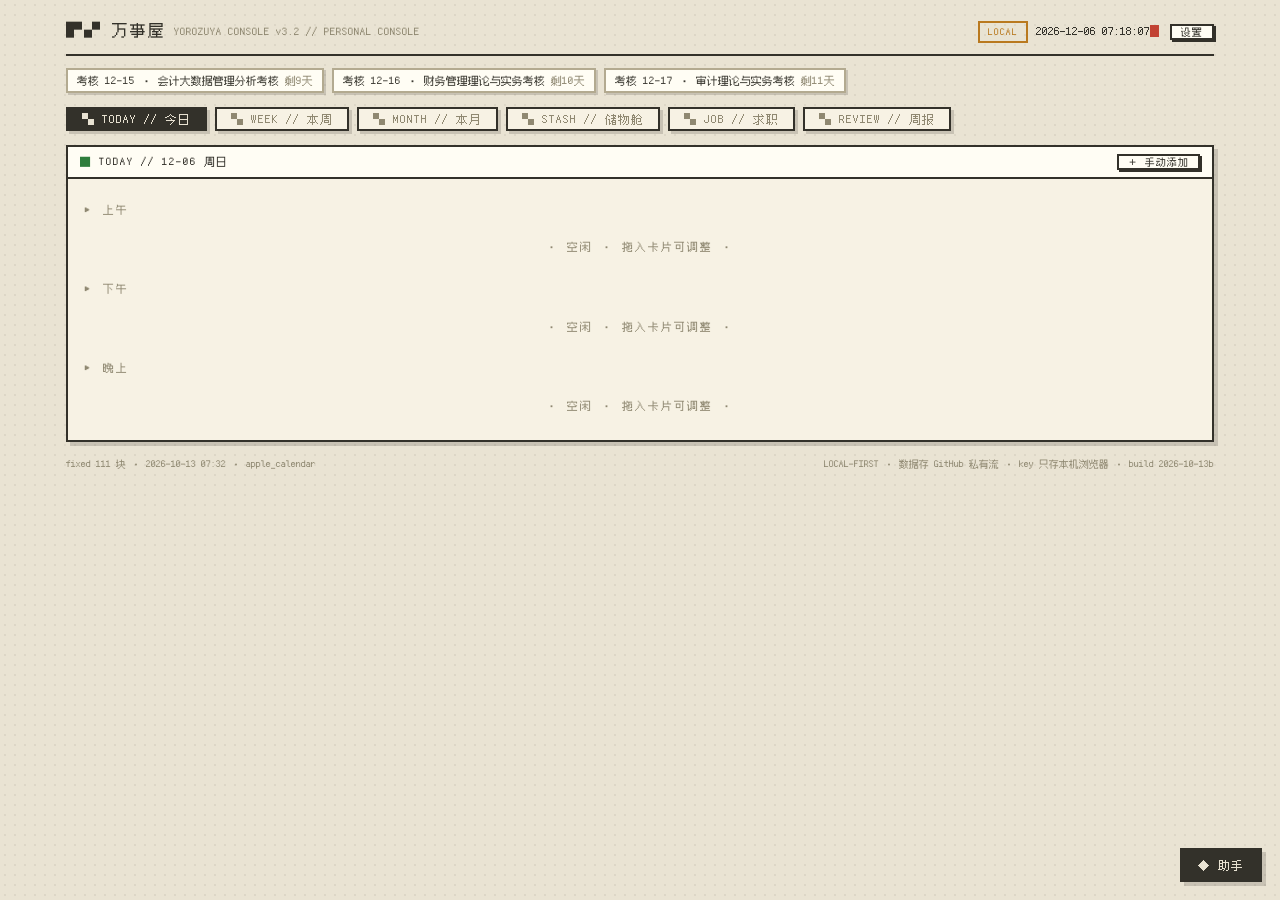
==== commit 01bad84b: "feat: LLM connection test button in settings" ====
--- a/index.html
+++ b/index.html
@@ -290,10 +290,12 @@
       </div>
       <label class="check-row"><input type="checkbox" id="cfgAuto"> 助手改完自动入库（关闭则仅存本机，需手动同步）</label>
       <div class="hint">不填 key：三视图仍可用（只读模式），助手面板不可用。</div>
-      <div style="display:flex;gap:8px">
+      <div style="display:flex;gap:8px;flex-wrap:wrap">
         <button class="btn primary" id="btnSaveSettings">保存</button>
+        <button class="btn warn" id="btnTestLlm">🧪 测试 LLM 连接</button>
         <button class="btn danger" id="btnWipe">清除本机全部配置</button>
       </div>
+      <div id="testResult" class="hint" style="min-height:16px"></div>
     </div>
   </div>
 </div>
@@ -3580,6 +3582,35 @@
   $("settingsModal").classList.remove("open");
   chatNote(config.llm.key ? "配置已保存，助手可用。" : "已保存（无 key，助手只读）。");
 });
+$("btnTestLlm").addEventListener("click", async () => {
+  const out = $("testResult");
+  const base = ($("cfgLlmBase").value.trim() || "https://open.bigmodel.cn/api/paas/v4").replace(/\/+$/, "");
+  const key = $("cfgLlmKey").value.trim();
+  const model = $("cfgLlmModel").value.trim() || "glm-5.3-flash";
+  if(!key){ out.textContent = "❌ 请先填 API Key"; out.style.color = "var(--red)"; return; }
+  out.textContent = "测试中…";
+  out.style.color = "var(--dim)";
+  try {
+    const res = await fetch(base + "/chat/completions", {
+      method: "POST",
+      headers: { "Content-Type": "application/json", "Authorization": "Bearer " + key },
+      body: JSON.stringify({ model, messages: [{ role: "user", content: "回复OK两个字" }], max_tokens: 8 })
+    });
+    if(res.ok){
+      const j = await res.json();
+      out.textContent = "✅ 连接成功，模型已回复（" + model + "）";
+      out.style.color = "var(--green)";
+    } else {
+      const t = await res.text();
+      out.textContent = "❌ HTTP " + res.status + "：" + t.slice(0, 150);
+      out.style.color = "var(--red)";
+    }
+  } catch(e){
+    out.textContent = "❌ 网络层失败：" + e.message + "（多半是代理/网络把连接掐断了）";
+    out.style.color = "var(--red)";
+  }
+});
+
 $("btnWipe").addEventListener("click", () => {
   if(confirm("清除本机所有配置与聊天记录？")){ localStorage.removeItem("mb.config"); localStorage.removeItem(LS_CHAT); loadConfig(); renderChatLog(); $("settingsModal").classList.remove("open"); }
 });
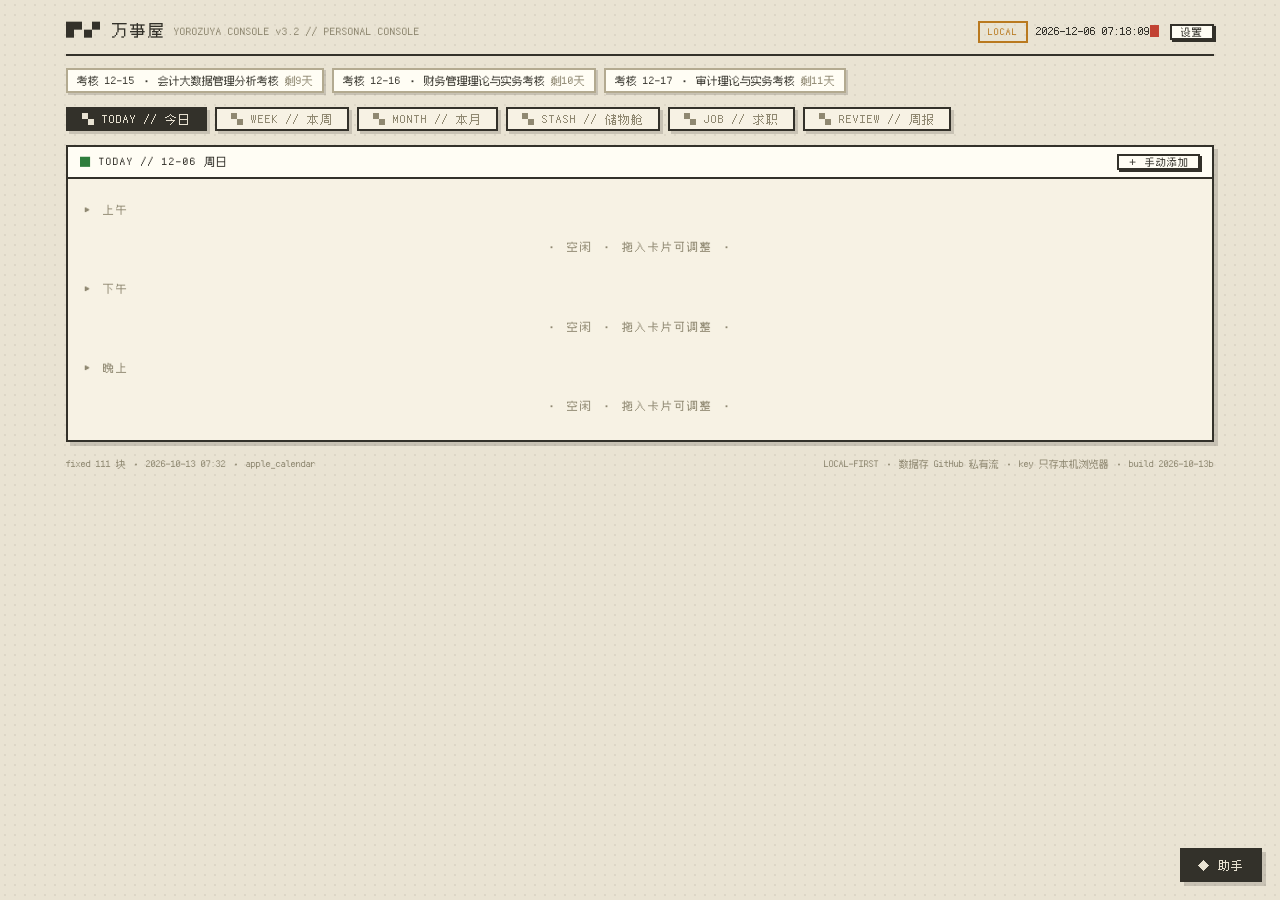
==== commit eb1bd33d: "feat: llm provider presets in settings" ====
--- a/index.html
+++ b/index.html
@@ -271,7 +271,12 @@
     <div class="ph"><span><span class="lead">■</span> SETTINGS // 设置</span><span class="r" id="btnCloseSettings">✕ 关闭</span></div>
     <div class="pb">
       <div>
-        <div class="f-label"><b>LLM · 智谱 GLM</b>（OpenAI 兼容）</div>
+        <div class="f-label"><b>LLM</b>（OpenAI 兼容接口，任意厂商）
+          <button class="btn" data-preset="zhipu" style="margin-left:4px">智谱</button>
+          <button class="btn" data-preset="deepseek">DeepSeek</button>
+          <button class="btn" data-preset="siliconflow">硅基流动</button>
+          <button class="btn" data-preset="moonshot">月之暗面</button>
+        </div>
         <input type="text" id="cfgLlmBase" placeholder="https://open.bigmodel.cn/api/paas/v4">
         <div style="height:6px"></div>
         <input type="password" id="cfgLlmKey" placeholder="API Key（只存本机浏览器）">
@@ -3611,6 +3616,20 @@
   }
 });
 
+const LLM_PRESETS = {
+  zhipu: { base: "https://open.bigmodel.cn/api/paas/v4", model: "glm-5.3-flash" },
+  deepseek: { base: "https://api.deepseek.com/v1", model: "deepseek-chat" },
+  siliconflow: { base: "https://api.siliconflow.cn/v1", model: "Qwen/Qwen2.5-7B-Instruct" },
+  moonshot: { base: "https://api.moonshot.cn/v1", model: "moonshot-v1-8k" }
+};
+document.querySelectorAll("[data-preset]").forEach(b => b.addEventListener("click", () => {
+  const p = LLM_PRESETS[b.dataset.preset];
+  $("cfgLlmBase").value = p.base;
+  $("cfgLlmModel").value = p.model;
+  $("testResult").textContent = "已填入 " + b.dataset.preset + " 的地址和模型——填入对应 API Key 后保存";
+  $("testResult").style.color = "var(--dim)";
+}));
+
 $("btnWipe").addEventListener("click", () => {
   if(confirm("清除本机所有配置与聊天记录？")){ localStorage.removeItem("mb.config"); localStorage.removeItem(LS_CHAT); loadConfig(); renderChatLog(); $("settingsModal").classList.remove("open"); }
 });
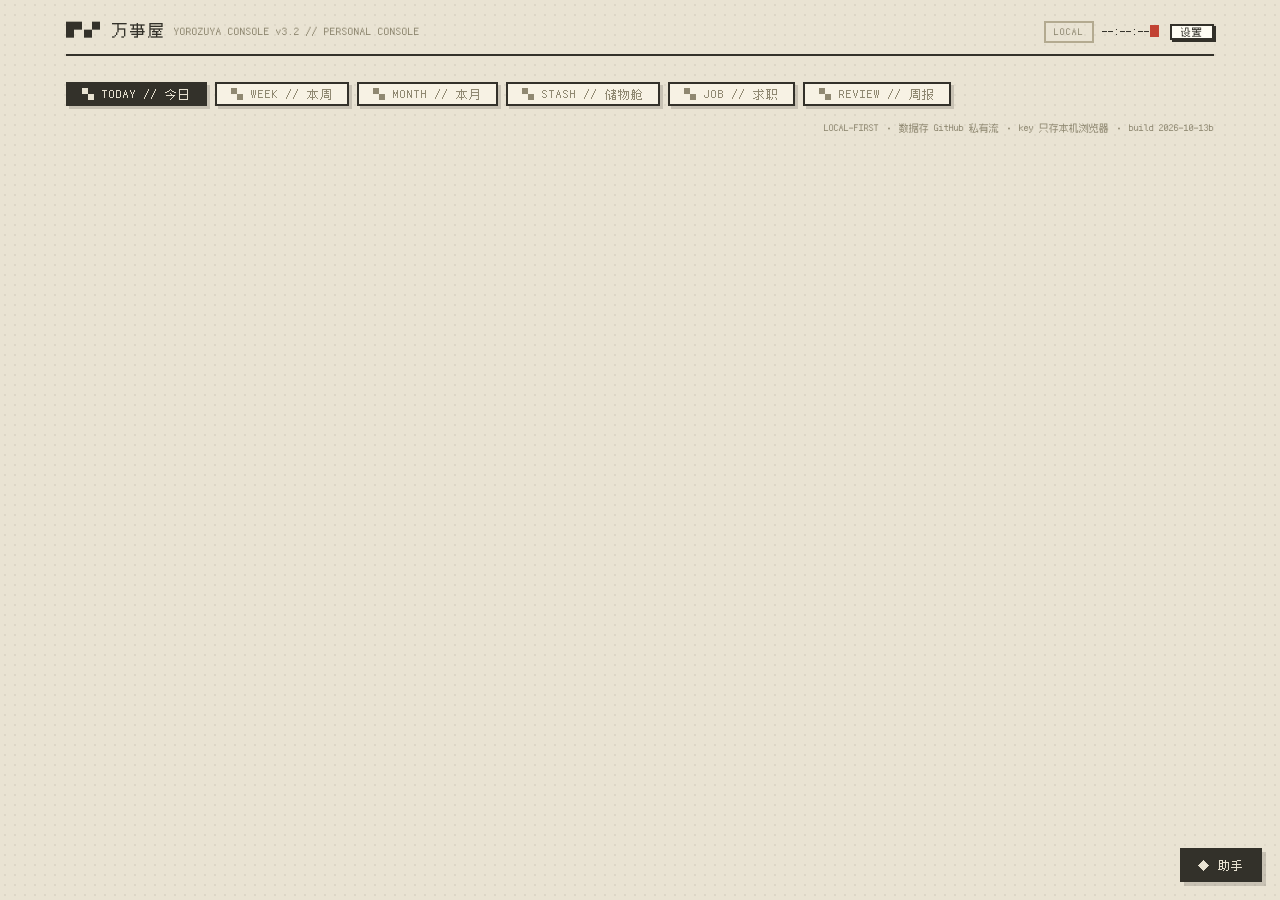
==== commit 95cbb50b: "chore: refresh fixed blocks" ====
--- a/index.html
+++ b/index.html
@@ -279,12 +279,18 @@
         </div>
         <input type="text" id="cfgLlmBase" placeholder="https://open.bigmodel.cn/api/paas/v4">
         <div style="height:6px"></div>
-        <input type="password" id="cfgLlmKey" placeholder="API Key（只存本机浏览器）">
+        <label class="f-label" for="cfgLlmKey">API Key（直连／中转首次登录时使用）</label>
+        <input type="password" id="cfgLlmKey" placeholder="中转已登录时无需填写" autocomplete="off" spellcheck="false">
         <div style="height:6px"></div>
         <input type="text" id="cfgLlmModel" placeholder="glm-5.3-flash（推荐）/ glm-4-flash（免费但较弱）">
         <div style="height:6px"></div>
         <input type="text" id="cfgLlmVision" placeholder="视觉模型（图片OCR用），如 glm-4v-flash">
         <div class="hint" style="margin-top:4px">模型越新越聪明：日期推算、分类准确度差别很大。推荐 glm-5.3-flash 或 glm-4.6 系列；glm-4-flash 是入门免费款，容易排错日期。视觉模型负责看图识文字。</div>
+        <label class="check-row" style="margin-top:12px;min-height:44px"><input type="checkbox" id="cfgLlmRelay"> 使用安全中转（智谱推荐）</label>
+        <label class="f-label" for="cfgLlmRelayUrl">中转地址</label>
+        <input type="url" id="cfgLlmRelayUrl" placeholder="https://你的安全中转.pages.dev" autocomplete="off" spellcheck="false">
+        <div id="relayLoginStatus" class="hint" role="status" style="margin-top:6px"></div>
+        <div class="hint">首次使用或登录到期时填写智谱 Key，点「测试 LLM 连接」。中转登录成功后会清除工作台保存的 Key，仅保留 30 天登录凭据。对话及图片会经你自己的 Cloudflare 中转转发至智谱，中转不保存正文；客户资料请先脱敏。直连模式的 Key 仍只保存在本浏览器。</div>
       </div>
       <div>
         <div class="f-label"><b>GitHub 写回</b>（手机/电脑同步）</div>
@@ -294,13 +300,13 @@
         <div class="hint" style="margin-top:4px">创建：GitHub → Settings → Developer settings → Fine-grained tokens → 勾选 master-board 仓库的 Contents: Read and write</div>
       </div>
       <label class="check-row"><input type="checkbox" id="cfgAuto"> 助手改完自动入库（关闭则仅存本机，需手动同步）</label>
-      <div class="hint">不填 key：三视图仍可用（只读模式），助手面板不可用。</div>
+      <div class="hint">未登录中转、也未配置直连 Key 时，日程和求职工作台仍可用，助手暂不可用。</div>
       <div style="display:flex;gap:8px;flex-wrap:wrap">
         <button class="btn primary" id="btnSaveSettings">保存</button>
         <button class="btn warn" id="btnTestLlm">🧪 测试 LLM 连接</button>
         <button class="btn danger" id="btnWipe">清除本机全部配置</button>
       </div>
-      <div id="testResult" class="hint" style="min-height:16px"></div>
+      <div id="testResult" class="hint" role="status" aria-live="polite" style="min-height:16px"></div>
     </div>
   </div>
 </div>
@@ -1137,7 +1143,7 @@
       "id": "e-mv6b6tbs115",
       "title": "Ema 逆向工程",
       "category": "work",
-      "date": "2026-10-20",
+      "date": "2026-10-21",
       "start": "09:00",
       "end": "10:00",
       "ddl": "",
@@ -1146,6 +1152,7 @@
       "source": "chat",
       "priority": "",
       "project": "Ema",
+      "done_at": "2026-10-20T03:54",
       "carries": 1
     },
     {
@@ -1377,14 +1384,15 @@
       "id": "p-1791934204-0",
       "title": "准备 · TP.ai Operate Insights | APAC | Weekly Touchbase",
       "category": "work",
-      "date": "2026-10-20",
+      "date": "2026-10-21",
       "start": "10:00",
       "end": "10:30",
       "ddl": "",
       "status": "todo",
       "notes": "例会前自动预留 （自动顺延自 10-18）",
       "source": "prep",
-      "carries": 5
+      "carries": 5,
+      "done_at": "2026-10-20T03:54"
     },
     {
       "id": "e-iph-001",
@@ -1463,42 +1471,9 @@
       "notes": "早上提醒事项",
       "source": "iphone",
       "done_at": "2026-10-19T02:45"
-    },
-    {
-      "id": "p-1792453468-0",
-      "title": "准备 · Weekly | Ema Discovery & Insights",
-      "category": "work",
-      "date": "2026-10-20",
-      "start": "21:00",
-      "end": "21:30",
-      "ddl": "",
-      "status": "todo",
-      "notes": "例会前自动预留",
-      "source": "prep"
     }
   ],
   "fixed": [
-    {
-      "date": "2026-10-20",
-      "start": "14:00",
-      "end": "17:00",
-      "title": "财务管理理论与实务",
-      "kind": "class"
-    },
-    {
-      "date": "2026-10-20",
-      "start": "15:00",
-      "end": "16:00",
-      "title": "APAC Analytics team weekly meeting",
-      "kind": "meeting"
-    },
-    {
-      "date": "2026-10-20",
-      "start": "18:00",
-      "end": "21:00",
-      "title": "内部控制理论与实务",
-      "kind": "class"
-    },
     {
       "date": "2026-10-21",
       "start": "11:00",
@@ -2221,9 +2196,9 @@
     }
   ],
   "fixed_meta": {
-    "generated_at": "2026-10-20T08:00:27+08:00",
+    "generated_at": "2026-10-21T07:30:07+08:00",
     "source": "apple_calendar",
-    "count": 103,
+    "count": 100,
     "horizon_days": 110
   },
   "ideas": [
@@ -2305,6 +2280,7 @@
 </script>
 <!--SEED:END-->
 
+<script src="assets/llm-client.js?v=20261021"></script>
 <script>
 const WD = ["日","一","二","三","四","五","六"];
 const CATN = {skill:"技能",course:"课程",work:"工作",life:"日常"};
@@ -2323,6 +2299,8 @@
 function loadConfig(){
   try { config = JSON.parse(localStorage.getItem("mb.config") || "{}"); } catch(e){ config = {}; }
   config.llm = config.llm || { base: "https://open.bigmodel.cn/api/paas/v4", key: "", model: "glm-5.3-flash", vision: "glm-4v-flash" };
+  if(!config.llm.transport) config.llm.transport = config.llm.base?.includes("open.bigmodel.cn") ? "relay" : "direct";
+  if(!config.llm.relayUrl) config.llm.relayUrl = MBLlm.defaultRelayUrl || "";
   config.gh = config.gh || { repo: "AnniieeMo/master-board", pat: "" };
   config.auto = config.auto !== false;
 }
@@ -3045,56 +3023,8 @@
 
 async function callLlm(messages, handlers){
   handlers = handlers || {};
-  const onDelta = handlers.onDelta;
-  const onReasoning = handlers.onReasoning;
-  const base = config.llm.base.replace(/\/+$/, "");
-  const doFetch = () => fetch(base + "/chat/completions", {
-    method: "POST",
-    headers: { "Content-Type": "application/json", "Authorization": "Bearer " + config.llm.key },
-    body: JSON.stringify({ model: config.llm.model, messages, temperature: 0.3, max_tokens: 3000, stream: true }),
-    signal: handlers && handlers.signal
-  });
-  const sleepMs = ms => new Promise(r => setTimeout(r, ms));
-  let res = null;
-  for(let attempt = 0; attempt < 2; attempt++){
-    try {
-      res = await doFetch();
-    } catch(e){
-      if(attempt === 0){ await sleepMs(1800); continue; }
-      throw new Error("网络连接失败（已自动重试一次）——请检查网络后重新发送");
-    }
-    if(!res.ok && res.status >= 500 && attempt === 0){
-      await sleepMs(1500);
-      res = null;
-      continue;
-    }
-    break;
-  }
-  if(!res) throw new Error("网络连接失败（已自动重试一次）——请检查网络后重新发送");
-  if(!res.ok) throw new Error("LLM " + res.status + " " + (await res.text()).slice(0, 120));
-  const reader = res.body.getReader();
-  const dec = new TextDecoder();
-  let buf = "", full = "";
-  for(;;){
-    const { done, value } = await reader.read();
-    if(done) break;
-    buf += dec.decode(value, { stream: true });
-    const lines = buf.split("\n");
-    buf = lines.pop();
-    for(const line of lines){
-      const s = line.trim();
-      if(!s.startsWith("data:")) continue;
-      const payload = s.slice(5).trim();
-      if(payload === "[DONE]") continue;
-      try {
-        const j = JSON.parse(payload);
-        const dObj = (j.choices && j.choices[0] && j.choices[0].delta) || {};
-        if(dObj.content){ full += dObj.content; if(onDelta) onDelta(dObj.content); }
-        if(dObj.reasoning_content && onReasoning) onReasoning(dObj.reasoning_content);
-      } catch(e){}
-    }
-  }
-  return full;
+  const res = await MBLlm.request(config.llm, { model: config.llm.model, messages, temperature: 0.3, max_tokens: 3000, stream: true }, { signal: handlers.signal, onSession: saveConfig });
+  return MBLlm.readStream(res, handlers);
 }
 
 function setStatus(txt, showStop){
@@ -3105,20 +3035,14 @@
 }
 
 async function ocrImage(dataUrl){
-  const base = config.llm.base.replace(/\/+$/, "");
-  const res = await fetch(base + "/chat/completions", {
-    method: "POST",
-    headers: { "Content-Type": "application/json", "Authorization": "Bearer " + config.llm.key },
-    body: JSON.stringify({
+  const res = await MBLlm.request(config.llm, {
       model: config.llm.vision || "glm-4v-flash",
       messages: [{ role: "user", content: [
         { type: "text", text: "请把图片中的所有文字完整OCR出来，保持原有结构和层级；如果是作业、通知或课表类内容，逐条列出任务要求和截止时间，不要遗漏。" },
         { type: "image_url", image_url: { url: dataUrl } }
       ]}],
-      temperature: 0.1, max_tokens: 2000
-    })
-  });
-  if(!res.ok) throw new Error("视觉模型 " + res.status + "：" + (await res.text()).slice(0, 120));
+      temperature: 0.1, max_tokens: 2000, stream: false
+  }, { onSession: saveConfig });
   return (await res.json()).choices[0].message.content;
 }
 
@@ -3200,7 +3124,7 @@
   const box = $("chatText");
   const text = box.value.trim();
   if(!text && !pendingImage) return;
-  if(!config.llm.key){ chatNote("请先在「设置」里填入智谱 API Key。"); openSettings(); return; }
+  if(!MBLlm.ready(config.llm)){ chatNote("请先在「设置」里配置并登录安全中转，或填写直连服务商 Key。"); openSettings(); return; }
   if(/^\s*(确认|确定|好的?|ok|okay|嗯+|yes)\s*$/i.test(text)){
     const h = chatHistory();
     let pendingIdx = -1;
@@ -3289,7 +3213,7 @@
 }
 
 async function genSummary(){
-  if(!config.llm.key){ chatNote("生成周报需要先在「设置」填 API Key。"); openSettings(); return; }
+  if(!MBLlm.ready(config.llm)){ chatNote("生成周报需要先在「设置」登录中转或填写直连 Key。"); openSettings(); return; }
   const range = reviewRange();
   setStatus("正在生成" + range.label + "周报…");
   try {
@@ -3329,7 +3253,7 @@
 }
 
 async function planNextWeek(){
-  if(!config.llm.key){ chatNote("规划下周需要先在「设置」填 API Key。"); openSettings(); return; }
+  if(!MBLlm.ready(config.llm)){ chatNote("规划下周需要先在「设置」登录中转或填写直连 Key。"); openSettings(); return; }
   const now = new Date();
   const start = new Date(now.getFullYear(), now.getMonth(), now.getDate() + (8 - now.getDay()) % 7);
   const end = new Date(start.getFullYear(), start.getMonth(), start.getDate() + 6);
@@ -3572,6 +3496,9 @@
 function openSettings(){
   $("cfgLlmBase").value = config.llm.base; $("cfgLlmKey").value = config.llm.key; $("cfgLlmModel").value = config.llm.model;
   $("cfgLlmVision").value = config.llm.vision || "glm-4v-flash";
+  $("cfgLlmRelay").checked = config.llm.transport === "relay";
+  $("cfgLlmRelayUrl").value = config.llm.relayUrl || MBLlm.defaultRelayUrl || "";
+  $("relayLoginStatus").textContent = config.llm.session && config.llm.sessionExpiresAt > Date.now() ? "中转已登录，有效至 " + new Date(config.llm.sessionExpiresAt).toLocaleDateString("zh-CN") : "中转尚未登录；首次填写智谱 Key 后测试连接。";
   $("cfgGhRepo").value = config.gh.repo; $("cfgGhPat").value = config.gh.pat;
   $("cfgAuto").checked = config.auto;
   $("settingsModal").classList.add("open");
@@ -3579,31 +3506,36 @@
 $("btnSettings").addEventListener("click", openSettings);
 $("btnCloseSettings").addEventListener("click", () => $("settingsModal").classList.remove("open"));
 $("settingsModal").addEventListener("click", e => { if(e.target === $("settingsModal")) $("settingsModal").classList.remove("open"); });
+function llmFromSettings(){
+  const relayUrl = $("cfgLlmRelayUrl").value.trim();
+  const key = $("cfgLlmKey").value.trim();
+  const keepSession = !key && relayUrl.replace(/\/+$/, "") === (config.llm.relayUrl || "").replace(/\/+$/, "");
+  return { base: $("cfgLlmBase").value.trim() || "https://open.bigmodel.cn/api/paas/v4", key, model: $("cfgLlmModel").value.trim() || "glm-5.3-flash", vision: $("cfgLlmVision").value.trim() || "glm-4v-flash", transport: $("cfgLlmRelay").checked ? "relay" : "direct", relayUrl, session: keepSession ? config.llm.session || "" : "", sessionExpiresAt: keepSession ? config.llm.sessionExpiresAt || 0 : 0 };
+}
 $("btnSaveSettings").addEventListener("click", () => {
-  config.llm = { base: $("cfgLlmBase").value.trim() || "https://open.bigmodel.cn/api/paas/v4", key: $("cfgLlmKey").value.trim(), model: $("cfgLlmModel").value.trim() || "glm-5.3-flash", vision: $("cfgLlmVision").value.trim() || "glm-4v-flash" };
+  config.llm = llmFromSettings();
   config.gh = { repo: $("cfgGhRepo").value.trim() || "AnniieeMo/master-board", pat: $("cfgGhPat").value.trim() };
   config.auto = $("cfgAuto").checked;
   saveConfig(); renderSync();
   $("settingsModal").classList.remove("open");
-  chatNote(config.llm.key ? "配置已保存，助手可用。" : "已保存（无 key，助手只读）。");
+  chatNote(MBLlm.ready(config.llm) ? "配置已保存；中转首次使用时会自动登录。" : "已保存；请先登录中转或配置直连 Key。");
 });
 $("btnTestLlm").addEventListener("click", async () => {
   const out = $("testResult");
-  const base = ($("cfgLlmBase").value.trim() || "https://open.bigmodel.cn/api/paas/v4").replace(/\/+$/, "");
-  const key = $("cfgLlmKey").value.trim();
-  const model = $("cfgLlmModel").value.trim() || "glm-5.3-flash";
-  if(!key){ out.textContent = "❌ 请先填 API Key"; out.style.color = "var(--red)"; return; }
+  const draft = llmFromSettings();
+  if(!MBLlm.ready(draft)){ out.textContent = "请填写中转地址和首次登录用的智谱 Key；已有有效登录时无需重复填写。"; out.style.color = "var(--red)"; return; }
+  $("btnTestLlm").disabled = true;
   out.textContent = "测试中…";
   out.style.color = "var(--dim)";
   try {
-    const res = await fetch(base + "/chat/completions", {
-      method: "POST",
-      headers: { "Content-Type": "application/json", "Authorization": "Bearer " + key },
-      body: JSON.stringify({ model, messages: [{ role: "user", content: "回复OK两个字" }], max_tokens: 8 })
+    const res = await MBLlm.request(draft, { model: draft.model, messages: [{ role: "user", content: "回复OK两个字" }], max_tokens: 1024, stream: false }, {
+      signal: AbortSignal.timeout(30000),
+      onSession: () => { config.llm = draft; saveConfig(); $("cfgLlmKey").value = ""; $("relayLoginStatus").textContent = draft.session ? "中转已登录，工作台保存的智谱 Key 已清除。" : "登录已失效，请重新登录。"; }
     });
     if(res.ok){
       const j = await res.json();
-      out.textContent = "✅ 连接成功，模型已回复（" + model + "）";
+      if(!j.choices?.[0]?.message) throw new Error("接口未返回模型消息");
+      out.textContent = "连接成功，已" + (draft.transport === "relay" ? "通过安全中转" : "直连") + "收到模型响应（" + draft.model + "）";
       out.style.color = "var(--green)";
     } else {
       const t = await res.text();
@@ -3611,9 +3543,9 @@
       out.style.color = "var(--red)";
     }
   } catch(e){
-    out.textContent = "❌ 网络层失败：" + e.message + "（多半是代理/网络把连接掐断了）";
+    out.textContent = "连接未成功：" + e.message;
     out.style.color = "var(--red)";
-  }
+  } finally { $("btnTestLlm").disabled = false; }
 });
 
 const LLM_PRESETS = {
@@ -3626,6 +3558,8 @@
   const p = LLM_PRESETS[b.dataset.preset];
   $("cfgLlmBase").value = p.base;
   $("cfgLlmModel").value = p.model;
+  $("cfgLlmRelay").checked = b.dataset.preset === "zhipu";
+  $("cfgLlmKey").value = "";
   $("testResult").textContent = "已填入 " + b.dataset.preset + " 的地址和模型——填入对应 API Key 后保存";
   $("testResult").style.color = "var(--dim)";
 }));
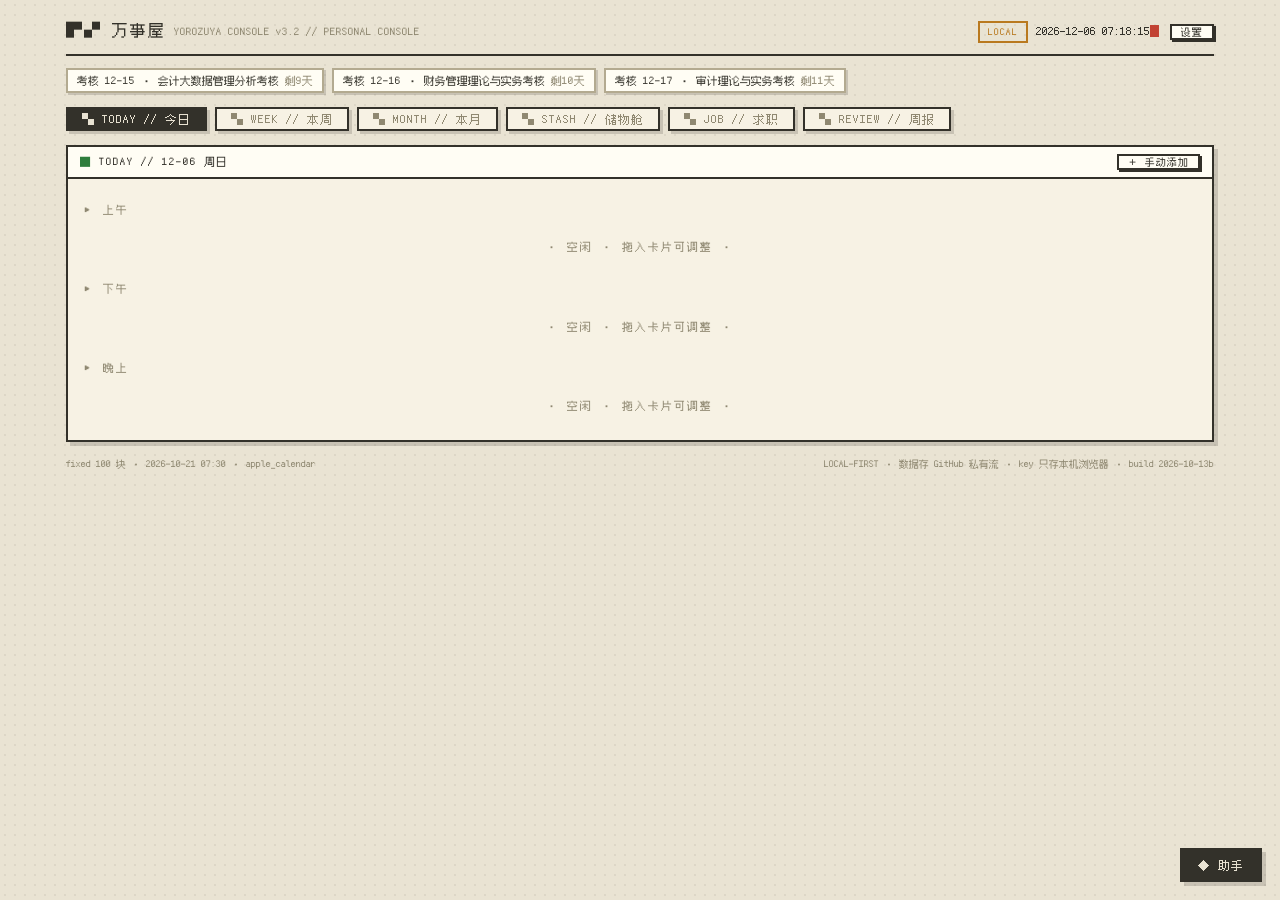
==== commit 81c0cac1: "Route Zhipu through an authenticated Cloudflare relay" ====
--- a/index.html
+++ b/index.html
@@ -1143,7 +1143,7 @@
       "id": "e-mv6b6tbs115",
       "title": "Ema 逆向工程",
       "category": "work",
-      "date": "2026-10-21",
+      "date": "2026-10-20",
       "start": "09:00",
       "end": "10:00",
       "ddl": "",
@@ -1152,7 +1152,6 @@
       "source": "chat",
       "priority": "",
       "project": "Ema",
-      "done_at": "2026-10-20T03:54",
       "carries": 1
     },
     {
@@ -1384,15 +1383,14 @@
       "id": "p-1791934204-0",
       "title": "准备 · TP.ai Operate Insights | APAC | Weekly Touchbase",
       "category": "work",
-      "date": "2026-10-21",
+      "date": "2026-10-20",
       "start": "10:00",
       "end": "10:30",
       "ddl": "",
       "status": "todo",
       "notes": "例会前自动预留 （自动顺延自 10-18）",
       "source": "prep",
-      "carries": 5,
-      "done_at": "2026-10-20T03:54"
+      "carries": 5
     },
     {
       "id": "e-iph-001",
@@ -1471,9 +1469,42 @@
       "notes": "早上提醒事项",
       "source": "iphone",
       "done_at": "2026-10-19T02:45"
+    },
+    {
+      "id": "p-1792453468-0",
+      "title": "准备 · Weekly | Ema Discovery & Insights",
+      "category": "work",
+      "date": "2026-10-20",
+      "start": "21:00",
+      "end": "21:30",
+      "ddl": "",
+      "status": "todo",
+      "notes": "例会前自动预留",
+      "source": "prep"
     }
   ],
   "fixed": [
+    {
+      "date": "2026-10-20",
+      "start": "14:00",
+      "end": "17:00",
+      "title": "财务管理理论与实务",
+      "kind": "class"
+    },
+    {
+      "date": "2026-10-20",
+      "start": "15:00",
+      "end": "16:00",
+      "title": "APAC Analytics team weekly meeting",
+      "kind": "meeting"
+    },
+    {
+      "date": "2026-10-20",
+      "start": "18:00",
+      "end": "21:00",
+      "title": "内部控制理论与实务",
+      "kind": "class"
+    },
     {
       "date": "2026-10-21",
       "start": "11:00",
@@ -2196,9 +2227,9 @@
     }
   ],
   "fixed_meta": {
-    "generated_at": "2026-10-21T07:30:07+08:00",
+    "generated_at": "2026-10-20T08:00:27+08:00",
     "source": "apple_calendar",
-    "count": 100,
+    "count": 103,
     "horizon_days": 110
   },
   "ideas": [
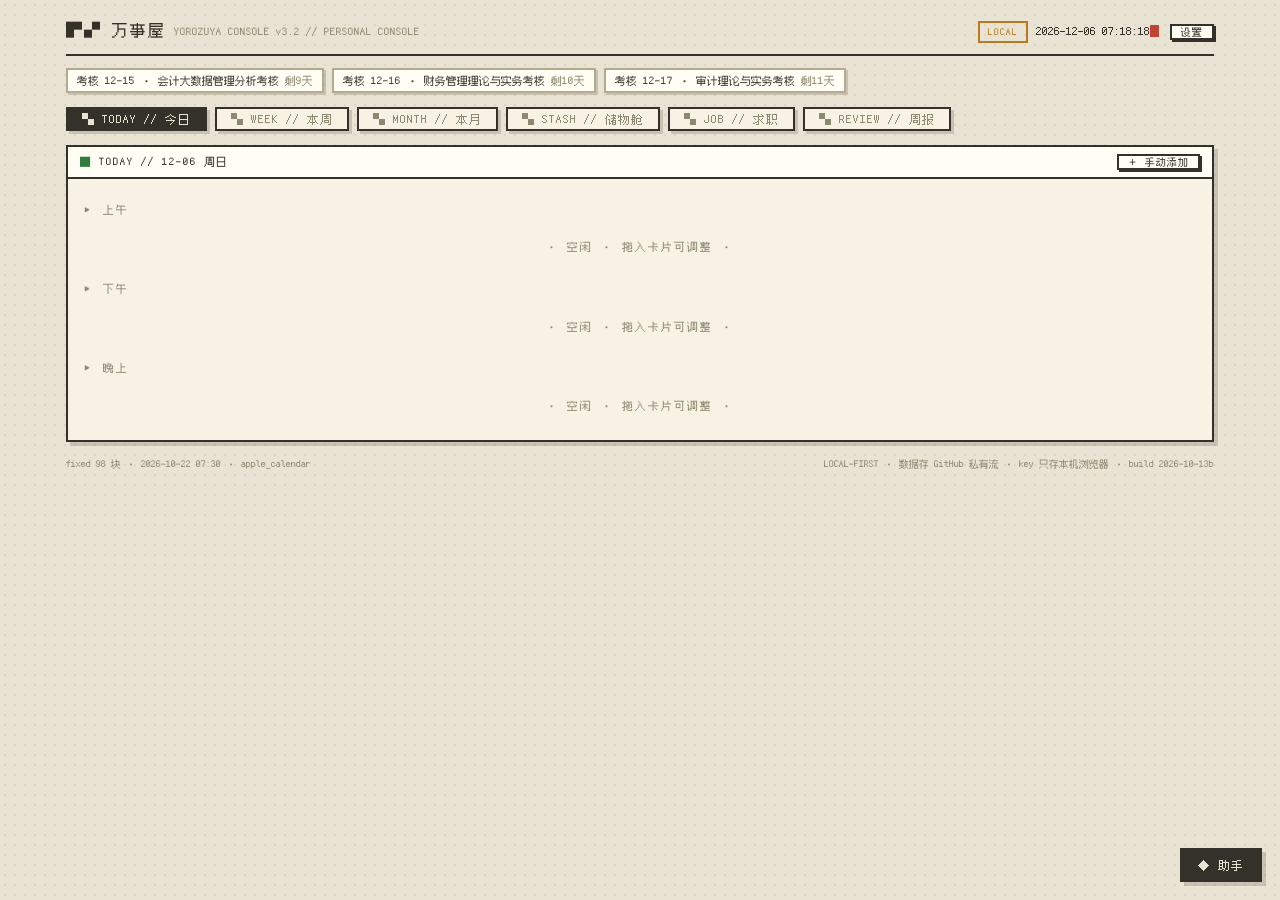
==== commit 021c748b: "chore: refresh fixed blocks" ====
--- a/index.html
+++ b/index.html
@@ -1143,16 +1143,17 @@
       "id": "e-mv6b6tbs115",
       "title": "Ema 逆向工程",
       "category": "work",
-      "date": "2026-10-20",
-      "start": "09:00",
-      "end": "10:00",
+      "date": "2026-10-22",
+      "start": "12:00",
+      "end": "13:00",
       "ddl": "",
       "status": "todo",
-      "notes": "逆向研究Ema实现，衔接build ema想法 （自动顺延自 10-13）",
+      "notes": "逆向研究Ema实现，衔接build ema想法 （自动顺延自 10-21）",
       "source": "chat",
       "priority": "",
       "project": "Ema",
-      "carries": 1
+      "done_at": "2026-10-20T03:54",
+      "carries": 2
     },
     {
       "id": "e-mv6knscq291",
@@ -1383,14 +1384,15 @@
       "id": "p-1791934204-0",
       "title": "准备 · TP.ai Operate Insights | APAC | Weekly Touchbase",
       "category": "work",
-      "date": "2026-10-20",
-      "start": "10:00",
-      "end": "10:30",
+      "date": "2026-10-22",
+      "start": "13:00",
+      "end": "13:30",
       "ddl": "",
       "status": "todo",
-      "notes": "例会前自动预留 （自动顺延自 10-18）",
+      "notes": "例会前自动预留 （自动顺延自 10-21）",
       "source": "prep",
-      "carries": 5
+      "carries": 6,
+      "done_at": "2026-10-20T03:54"
     },
     {
       "id": "e-iph-001",
@@ -1469,56 +1471,9 @@
       "notes": "早上提醒事项",
       "source": "iphone",
       "done_at": "2026-10-19T02:45"
-    },
-    {
-      "id": "p-1792453468-0",
-      "title": "准备 · Weekly | Ema Discovery & Insights",
-      "category": "work",
-      "date": "2026-10-20",
-      "start": "21:00",
-      "end": "21:30",
-      "ddl": "",
-      "status": "todo",
-      "notes": "例会前自动预留",
-      "source": "prep"
     }
   ],
   "fixed": [
-    {
-      "date": "2026-10-20",
-      "start": "14:00",
-      "end": "17:00",
-      "title": "财务管理理论与实务",
-      "kind": "class"
-    },
-    {
-      "date": "2026-10-20",
-      "start": "15:00",
-      "end": "16:00",
-      "title": "APAC Analytics team weekly meeting",
-      "kind": "meeting"
-    },
-    {
-      "date": "2026-10-20",
-      "start": "18:00",
-      "end": "21:00",
-      "title": "内部控制理论与实务",
-      "kind": "class"
-    },
-    {
-      "date": "2026-10-21",
-      "start": "11:00",
-      "end": "11:30",
-      "title": "Weekly | Ema Discovery & Insights",
-      "kind": "meeting"
-    },
-    {
-      "date": "2026-10-21",
-      "start": "14:00",
-      "end": "17:00",
-      "title": "经济管理统计分析",
-      "kind": "class"
-    },
     {
       "date": "2026-10-22",
       "start": "09:00",
@@ -2227,9 +2182,9 @@
     }
   ],
   "fixed_meta": {
-    "generated_at": "2026-10-20T08:00:27+08:00",
+    "generated_at": "2026-10-22T07:30:08+08:00",
     "source": "apple_calendar",
-    "count": 103,
+    "count": 98,
     "horizon_days": 110
   },
   "ideas": [
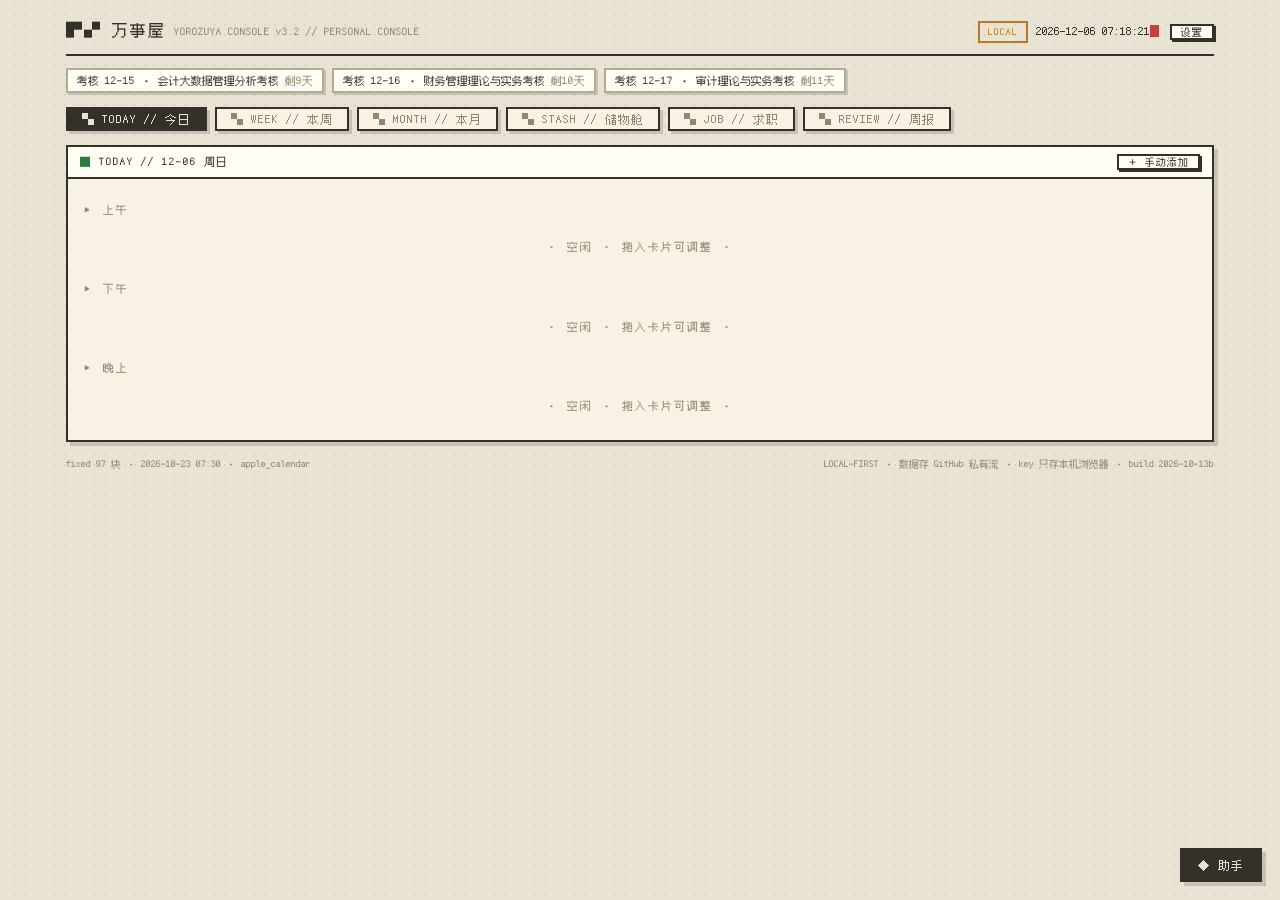
==== commit 0b87cd97: "chore: refresh fixed blocks" ====
--- a/index.html
+++ b/index.html
@@ -1143,17 +1143,17 @@
       "id": "e-mv6b6tbs115",
       "title": "Ema 逆向工程",
       "category": "work",
-      "date": "2026-10-22",
-      "start": "12:00",
-      "end": "13:00",
+      "date": "2026-10-23",
+      "start": "09:00",
+      "end": "10:00",
       "ddl": "",
       "status": "todo",
-      "notes": "逆向研究Ema实现，衔接build ema想法 （自动顺延自 10-21）",
+      "notes": "逆向研究Ema实现，衔接build ema想法 （自动顺延自 10-22）",
       "source": "chat",
       "priority": "",
       "project": "Ema",
       "done_at": "2026-10-20T03:54",
-      "carries": 2
+      "carries": 3
     },
     {
       "id": "e-mv6knscq291",
@@ -1384,14 +1384,14 @@
       "id": "p-1791934204-0",
       "title": "准备 · TP.ai Operate Insights | APAC | Weekly Touchbase",
       "category": "work",
-      "date": "2026-10-22",
-      "start": "13:00",
-      "end": "13:30",
+      "date": "2026-10-23",
+      "start": "10:00",
+      "end": "10:30",
       "ddl": "",
       "status": "todo",
-      "notes": "例会前自动预留 （自动顺延自 10-21）",
+      "notes": "例会前自动预留 （自动顺延自 10-22）",
       "source": "prep",
-      "carries": 6,
+      "carries": 7,
       "done_at": "2026-10-20T03:54"
     },
     {
@@ -1475,20 +1475,6 @@
   ],
   "fixed": [
     {
-      "date": "2026-10-22",
-      "start": "09:00",
-      "end": "12:00",
-      "title": "审计理论与实务",
-      "kind": "class"
-    },
-    {
-      "date": "2026-10-22",
-      "start": "16:00",
-      "end": "17:00",
-      "title": "TP.ai Operate Insights | APAC | Weekly Touchbase",
-      "kind": "meeting"
-    },
-    {
       "date": "2026-10-23",
       "start": "14:00",
       "end": "17:00",
@@ -2158,6 +2144,13 @@
       "start": "16:00",
       "end": "17:00",
       "title": "TP.ai Operate Insights | APAC | Weekly Touchbase",
+      "kind": "meeting"
+    },
+    {
+      "date": "2027-02-09",
+      "start": "15:00",
+      "end": "16:00",
+      "title": "APAC Analytics team weekly meeting",
       "kind": "meeting"
     }
   ],
@@ -2182,9 +2175,9 @@
     }
   ],
   "fixed_meta": {
-    "generated_at": "2026-10-22T07:30:08+08:00",
+    "generated_at": "2026-10-23T07:30:04+08:00",
     "source": "apple_calendar",
-    "count": 98,
+    "count": 97,
     "horizon_days": 110
   },
   "ideas": [
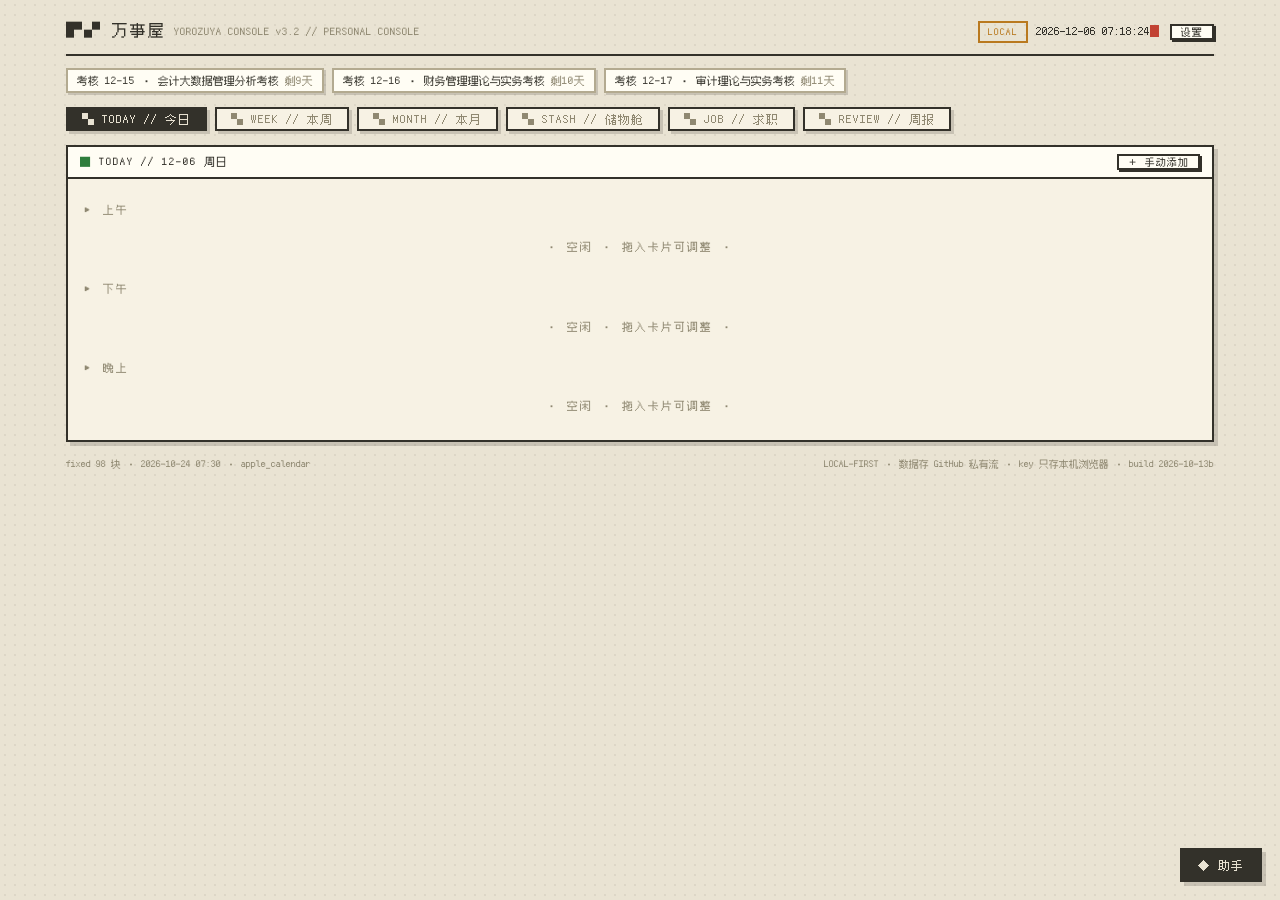
==== commit b7632968: "chore: refresh fixed blocks" ====
--- a/index.html
+++ b/index.html
@@ -1143,17 +1143,17 @@
       "id": "e-mv6b6tbs115",
       "title": "Ema 逆向工程",
       "category": "work",
-      "date": "2026-10-23",
+      "date": "2026-10-24",
       "start": "09:00",
       "end": "10:00",
       "ddl": "",
       "status": "todo",
-      "notes": "逆向研究Ema实现，衔接build ema想法 （自动顺延自 10-22）",
+      "notes": "逆向研究Ema实现，衔接build ema想法 （自动顺延自 10-23）",
       "source": "chat",
       "priority": "",
       "project": "Ema",
       "done_at": "2026-10-20T03:54",
-      "carries": 3
+      "carries": 4
     },
     {
       "id": "e-mv6knscq291",
@@ -1384,14 +1384,14 @@
       "id": "p-1791934204-0",
       "title": "准备 · TP.ai Operate Insights | APAC | Weekly Touchbase",
       "category": "work",
-      "date": "2026-10-23",
+      "date": "2026-10-24",
       "start": "10:00",
       "end": "10:30",
       "ddl": "",
       "status": "todo",
-      "notes": "例会前自动预留 （自动顺延自 10-22）",
+      "notes": "例会前自动预留 （自动顺延自 10-23）",
       "source": "prep",
-      "carries": 7,
+      "carries": 8,
       "done_at": "2026-10-20T03:54"
     },
     {
@@ -1471,16 +1471,21 @@
       "notes": "早上提醒事项",
       "source": "iphone",
       "done_at": "2026-10-19T02:45"
+    },
+    {
+      "id": "p-1792798206-0",
+      "title": "准备 · 约了 siyu",
+      "category": "work",
+      "date": "2026-10-24",
+      "start": "19:00",
+      "end": "19:30",
+      "ddl": "",
+      "status": "todo",
+      "notes": "例会前自动预留",
+      "source": "prep"
     }
   ],
   "fixed": [
-    {
-      "date": "2026-10-23",
-      "start": "14:00",
-      "end": "17:00",
-      "title": "财务会计理论与实务",
-      "kind": "class"
-    },
     {
       "date": "2026-10-25",
       "start": "17:00",
@@ -1490,6 +1495,13 @@
     },
     {
       "date": "2026-10-26",
+      "start": "10:00",
+      "end": "10:30",
+      "title": "Ema demo upgrade and new features",
+      "kind": "meeting"
+    },
+    {
+      "date": "2026-10-26",
       "start": "14:00",
       "end": "17:00",
       "title": "会计大数据管理分析",
@@ -2151,6 +2163,13 @@
       "start": "15:00",
       "end": "16:00",
       "title": "APAC Analytics team weekly meeting",
+      "kind": "meeting"
+    },
+    {
+      "date": "2027-02-10",
+      "start": "11:00",
+      "end": "11:30",
+      "title": "Weekly | Ema Discovery & Insights",
       "kind": "meeting"
     }
   ],
@@ -2175,9 +2194,9 @@
     }
   ],
   "fixed_meta": {
-    "generated_at": "2026-10-23T07:30:04+08:00",
+    "generated_at": "2026-10-24T07:30:08+08:00",
     "source": "apple_calendar",
-    "count": 97,
+    "count": 98,
     "horizon_days": 110
   },
   "ideas": [
